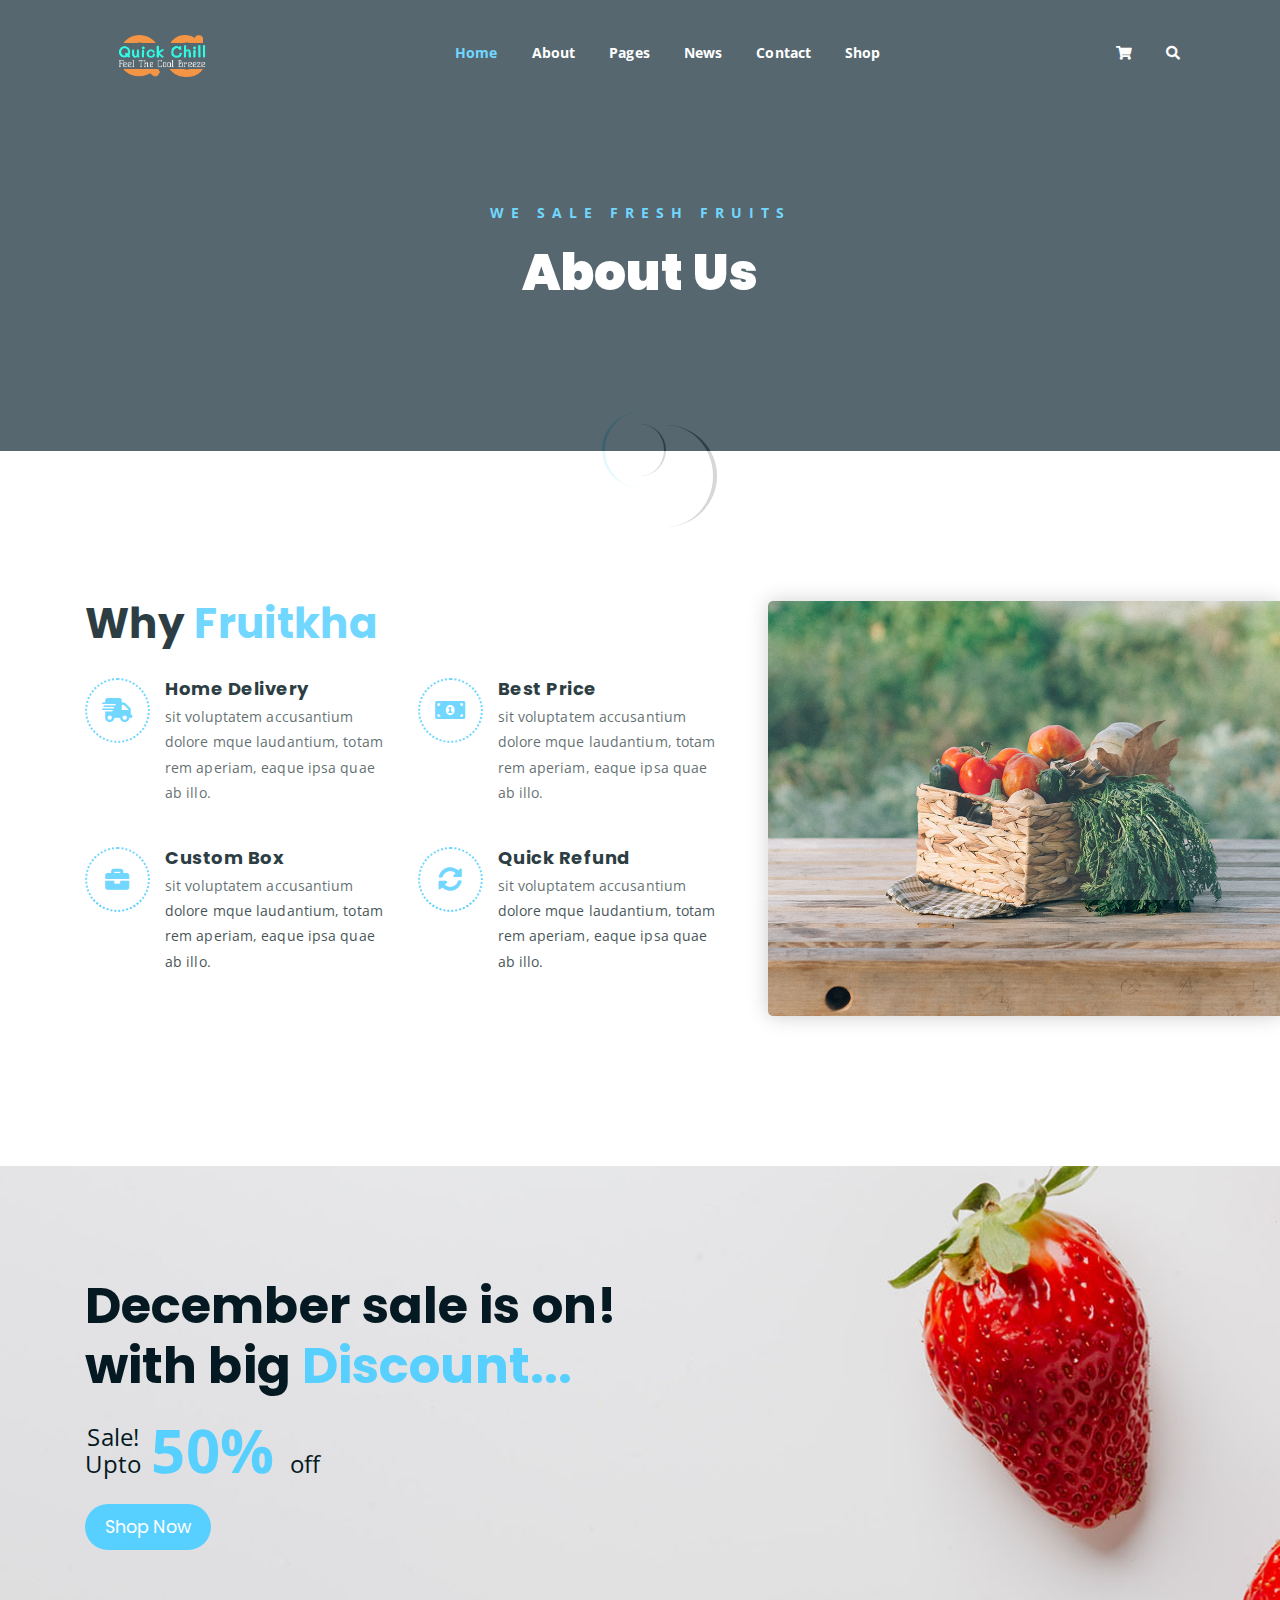
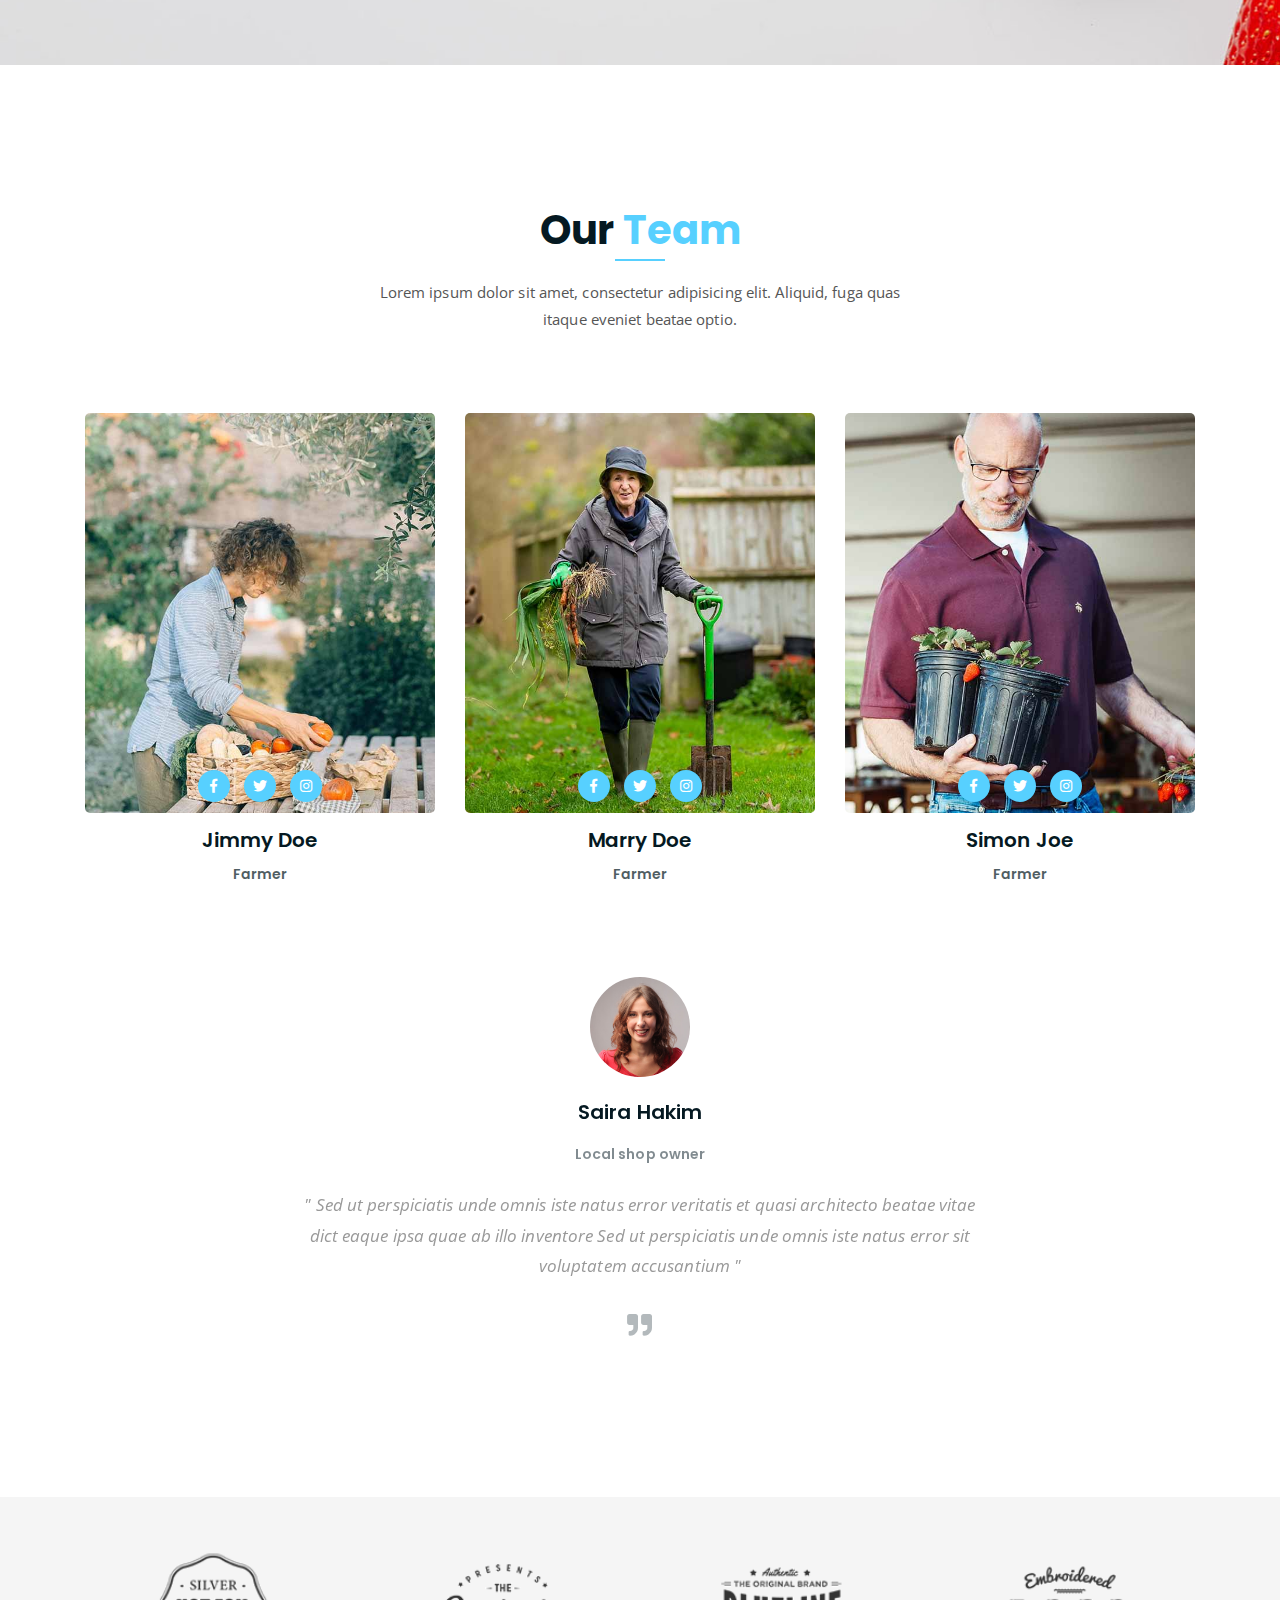
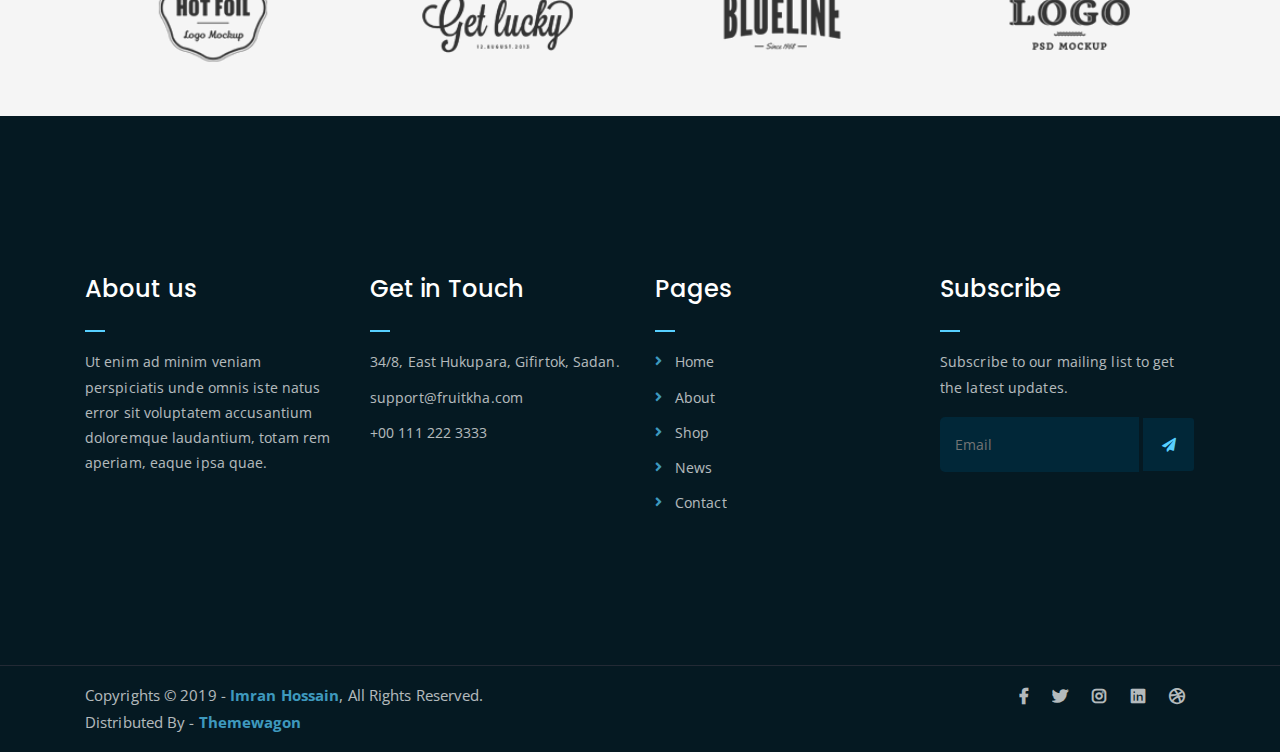
==== about.html @ 1dc97950 "first commit" ====
<!DOCTYPE html>
<html lang="en">
<head>
	<meta charset="UTF-8">
	<meta http-equiv="X-UA-Compatible" content="IE=edge">
	<meta name="viewport" content="width=device-width, initial-scale=1">
	<meta name="description" content="Responsive Bootstrap4 Shop Template, Created by Imran Hossain from https://imransdesign.com/">

	<!-- title -->
	<title>About</title>

	<!-- favicon -->
	<link rel="shortcut icon" type="image/png" href="assets/img/favicon.png">
	<!-- google font -->
	<link href="https://fonts.googleapis.com/css?family=Open+Sans:300,400,700" rel="stylesheet">
	<link href="https://fonts.googleapis.com/css?family=Poppins:400,700&display=swap" rel="stylesheet">
	<!-- fontawesome -->
	<link rel="stylesheet" href="assets/css/all.min.css">
	<!-- bootstrap -->
	<link rel="stylesheet" href="assets/bootstrap/css/bootstrap.min.css">
	<!-- owl carousel -->
	<link rel="stylesheet" href="assets/css/owl.carousel.css">
	<!-- magnific popup -->
	<link rel="stylesheet" href="assets/css/magnific-popup.css">
	<!-- animate css -->
	<link rel="stylesheet" href="assets/css/animate.css">
	<!-- mean menu css -->
	<link rel="stylesheet" href="assets/css/meanmenu.min.css">
	<!-- main style -->
	<link rel="stylesheet" href="assets/css/main.css">
	<!-- responsive -->
	<link rel="stylesheet" href="assets/css/responsive.css">

</head>
<body>
	
	<!--PreLoader-->
    <div class="loader">
        <div class="loader-inner">
            <div class="circle"></div>
        </div>
    </div>
    <!--PreLoader Ends-->
	
	<!-- header -->
	<div class="top-header-area" id="sticker">
		<div class="container">
			<div class="row">
				<div class="col-lg-12 col-sm-12 text-center">
					<div class="main-menu-wrap">
						<!-- logo -->
						<div class="site-logo">
							<a href="index.html">
								<img src="assets/img/logo.png" alt="">
							</a>
						</div>
						<!-- logo -->

						<!-- menu start -->
						<nav class="main-menu">
							<ul>
								<li class="current-list-item"><a href="#">Home</a>
									<ul class="sub-menu">
										<li><a href="index.html">Static Home</a></li>
										<li><a href="index_2.html">Slider Home</a></li>
									</ul>
								</li>
								<li><a href="about.html">About</a></li>
								<li><a href="#">Pages</a>
									<ul class="sub-menu">
										<li><a href="404.html">404 page</a></li>
										<li><a href="about.html">About</a></li>
										<li><a href="cart.html">Cart</a></li>
										<li><a href="checkout.html">Check Out</a></li>
										<li><a href="contact.html">Contact</a></li>
										<li><a href="news.html">News</a></li>
										<li><a href="shop.html">Shop</a></li>
									</ul>
								</li>
								<li><a href="news.html">News</a>
									<ul class="sub-menu">
										<li><a href="news.html">News</a></li>
										<li><a href="single-news.html">Single News</a></li>
									</ul>
								</li>
								<li><a href="contact.html">Contact</a></li>
								<li><a href="shop.html">Shop</a>
									<ul class="sub-menu">
										<li><a href="shop.html">Shop</a></li>
										<li><a href="checkout.html">Check Out</a></li>
										<li><a href="single-product.html">Single Product</a></li>
										<li><a href="cart.html">Cart</a></li>
									</ul>
								</li>
								<li>
									<div class="header-icons">
										<a class="shopping-cart" href="cart.html"><i class="fas fa-shopping-cart"></i></a>
										<a class="mobile-hide search-bar-icon" href="#"><i class="fas fa-search"></i></a>
									</div>
								</li>
							</ul>
						</nav>
						<a class="mobile-show search-bar-icon" href="#"><i class="fas fa-search"></i></a>
						<div class="mobile-menu"></div>
						<!-- menu end -->
					</div>
				</div>
			</div>
		</div>
	</div>
	<!-- end header -->

	<!-- search area -->
	<div class="search-area">
		<div class="container">
			<div class="row">
				<div class="col-lg-12">
					<span class="close-btn"><i class="fas fa-window-close"></i></span>
					<div class="search-bar">
						<div class="search-bar-tablecell">
							<h3>Search For:</h3>
							<input type="text" placeholder="Keywords">
							<button type="submit">Search <i class="fas fa-search"></i></button>
						</div>
					</div>
				</div>
			</div>
		</div>
	</div>
	<!-- end search arewa -->
	
	<!-- breadcrumb-section -->
	<div class="breadcrumb-section breadcrumb-bg">
		<div class="container">
			<div class="row">
				<div class="col-lg-8 offset-lg-2 text-center">
					<div class="breadcrumb-text">
						<p>We sale fresh fruits</p>
						<h1>About Us</h1>
					</div>
				</div>
			</div>
		</div>
	</div>
	<!-- end breadcrumb section -->

	<!-- featured section -->
	<div class="feature-bg">
		<div class="container">
			<div class="row">
				<div class="col-lg-7">
					<div class="featured-text">
						<h2 class="pb-3">Why <span class="orange-text">Fruitkha</span></h2>
						<div class="row">
							<div class="col-lg-6 col-md-6 mb-4 mb-md-5">
								<div class="list-box d-flex">
									<div class="list-icon">
										<i class="fas fa-shipping-fast"></i>
									</div>
									<div class="content">
										<h3>Home Delivery</h3>
										<p>sit voluptatem accusantium dolore mque laudantium, totam rem aperiam, eaque ipsa quae ab illo.</p>
									</div>
								</div>
							</div>
							<div class="col-lg-6 col-md-6 mb-5 mb-md-5">
								<div class="list-box d-flex">
									<div class="list-icon">
										<i class="fas fa-money-bill-alt"></i>
									</div>
									<div class="content">
										<h3>Best Price</h3>
										<p>sit voluptatem accusantium dolore mque laudantium, totam rem aperiam, eaque ipsa quae ab illo.</p>
									</div>
								</div>
							</div>
							<div class="col-lg-6 col-md-6 mb-5 mb-md-5">
								<div class="list-box d-flex">
									<div class="list-icon">
										<i class="fas fa-briefcase"></i>
									</div>
									<div class="content">
										<h3>Custom Box</h3>
										<p>sit voluptatem accusantium dolore mque laudantium, totam rem aperiam, eaque ipsa quae ab illo.</p>
									</div>
								</div>
							</div>
							<div class="col-lg-6 col-md-6">
								<div class="list-box d-flex">
									<div class="list-icon">
										<i class="fas fa-sync-alt"></i>
									</div>
									<div class="content">
										<h3>Quick Refund</h3>
										<p>sit voluptatem accusantium dolore mque laudantium, totam rem aperiam, eaque ipsa quae ab illo.</p>
									</div>
								</div>
							</div>
						</div>
					</div>
				</div>
			</div>
		</div>
	</div>
	<!-- end featured section -->

	<!-- shop banner -->
	<section class="shop-banner">
    	<div class="container">
        	<h3>December sale is on! <br> with big <span class="orange-text">Discount...</span></h3>
            <div class="sale-percent"><span>Sale! <br> Upto</span>50% <span>off</span></div>
            <a href="shop.html" class="cart-btn btn-lg">Shop Now</a>
        </div>
    </section>
	<!-- end shop banner -->

	<!-- team section -->
	<div class="mt-150">
		<div class="container">
			<div class="row">
				<div class="col-lg-8 offset-lg-2 text-center">
					<div class="section-title">
						<h3>Our <span class="orange-text">Team</span></h3>
						<p>Lorem ipsum dolor sit amet, consectetur adipisicing elit. Aliquid, fuga quas itaque eveniet beatae optio.</p>
					</div>
				</div>
			</div>
			<div class="row">
				<div class="col-lg-4 col-md-6">
					<div class="single-team-item">
						<div class="team-bg team-bg-1"></div>
						<h4>Jimmy Doe <span>Farmer</span></h4>
						<ul class="social-link-team">
							<li><a href="#" target="_blank"><i class="fab fa-facebook-f"></i></a></li>
							<li><a href="#" target="_blank"><i class="fab fa-twitter"></i></a></li>
							<li><a href="#" target="_blank"><i class="fab fa-instagram"></i></a></li>
						</ul>
					</div>
				</div>
				<div class="col-lg-4 col-md-6">
					<div class="single-team-item">
						<div class="team-bg team-bg-2"></div>
						<h4>Marry Doe <span>Farmer</span></h4>
						<ul class="social-link-team">
							<li><a href="#" target="_blank"><i class="fab fa-facebook-f"></i></a></li>
							<li><a href="#" target="_blank"><i class="fab fa-twitter"></i></a></li>
							<li><a href="#" target="_blank"><i class="fab fa-instagram"></i></a></li>
						</ul>
					</div>
				</div>
				<div class="col-lg-4 col-md-6 offset-md-3 offset-lg-0">
					<div class="single-team-item">
						<div class="team-bg team-bg-3"></div>
						<h4>Simon Joe <span>Farmer</span></h4>
						<ul class="social-link-team">
							<li><a href="#" target="_blank"><i class="fab fa-facebook-f"></i></a></li>
							<li><a href="#" target="_blank"><i class="fab fa-twitter"></i></a></li>
							<li><a href="#" target="_blank"><i class="fab fa-instagram"></i></a></li>
						</ul>
					</div>
				</div>
			</div>
		</div>
	</div>
	<!-- end team section -->

	<!-- testimonail-section -->
	<div class="testimonail-section mt-80 mb-150">
		<div class="container">
			<div class="row">
				<div class="col-lg-10 offset-lg-1 text-center">
					<div class="testimonial-sliders">
						<div class="single-testimonial-slider">
							<div class="client-avater">
								<img src="assets/img/avaters/avatar1.png" alt="">
							</div>
							<div class="client-meta">
								<h3>Saira Hakim <span>Local shop owner</span></h3>
								<p class="testimonial-body">
									" Sed ut perspiciatis unde omnis iste natus error veritatis et  quasi architecto beatae vitae dict eaque ipsa quae ab illo inventore Sed ut perspiciatis unde omnis iste natus error sit voluptatem accusantium "
								</p>
								<div class="last-icon">
									<i class="fas fa-quote-right"></i>
								</div>
							</div>
						</div>
						<div class="single-testimonial-slider">
							<div class="client-avater">
								<img src="assets/img/avaters/avatar2.png" alt="">
							</div>
							<div class="client-meta">
								<h3>David Niph <span>Local shop owner</span></h3>
								<p class="testimonial-body">
									" Sed ut perspiciatis unde omnis iste natus error veritatis et  quasi architecto beatae vitae dict eaque ipsa quae ab illo inventore Sed ut perspiciatis unde omnis iste natus error sit voluptatem accusantium "
								</p>
								<div class="last-icon">
									<i class="fas fa-quote-right"></i>
								</div>
							</div>
						</div>
						<div class="single-testimonial-slider">
							<div class="client-avater">
								<img src="assets/img/avaters/avatar3.png" alt="">
							</div>
							<div class="client-meta">
								<h3>Jacob Sikim <span>Local shop owner</span></h3>
								<p class="testimonial-body">
									" Sed ut perspiciatis unde omnis iste natus error veritatis et  quasi architecto beatae vitae dict eaque ipsa quae ab illo inventore Sed ut perspiciatis unde omnis iste natus error sit voluptatem accusantium "
								</p>
								<div class="last-icon">
									<i class="fas fa-quote-right"></i>
								</div>
							</div>
						</div>
					</div>
				</div>
			</div>
		</div>
	</div>
	<!-- end testimonail-section -->

	<!-- logo carousel -->
	<div class="logo-carousel-section">
		<div class="container">
			<div class="row">
				<div class="col-lg-12">
					<div class="logo-carousel-inner">
						<div class="single-logo-item">
							<img src="assets/img/company-logos/1.png" alt="">
						</div>
						<div class="single-logo-item">
							<img src="assets/img/company-logos/2.png" alt="">
						</div>
						<div class="single-logo-item">
							<img src="assets/img/company-logos/3.png" alt="">
						</div>
						<div class="single-logo-item">
							<img src="assets/img/company-logos/4.png" alt="">
						</div>
						<div class="single-logo-item">
							<img src="assets/img/company-logos/5.png" alt="">
						</div>
					</div>
				</div>
			</div>
		</div>
	</div>
	<!-- end logo carousel -->

	<!-- footer -->
	<div class="footer-area">
		<div class="container">
			<div class="row">
				<div class="col-lg-3 col-md-6">
					<div class="footer-box about-widget">
						<h2 class="widget-title">About us</h2>
						<p>Ut enim ad minim veniam perspiciatis unde omnis iste natus error sit voluptatem accusantium doloremque laudantium, totam rem aperiam, eaque ipsa quae.</p>
					</div>
				</div>
				<div class="col-lg-3 col-md-6">
					<div class="footer-box get-in-touch">
						<h2 class="widget-title">Get in Touch</h2>
						<ul>
							<li>34/8, East Hukupara, Gifirtok, Sadan.</li>
							<li>support@fruitkha.com</li>
							<li>+00 111 222 3333</li>
						</ul>
					</div>
				</div>
				<div class="col-lg-3 col-md-6">
					<div class="footer-box pages">
						<h2 class="widget-title">Pages</h2>
						<ul>
							<li><a href="index.html">Home</a></li>
							<li><a href="about.html">About</a></li>
							<li><a href="services.html">Shop</a></li>
							<li><a href="news.html">News</a></li>
							<li><a href="contact.html">Contact</a></li>
						</ul>
					</div>
				</div>
				<div class="col-lg-3 col-md-6">
					<div class="footer-box subscribe">
						<h2 class="widget-title">Subscribe</h2>
						<p>Subscribe to our mailing list to get the latest updates.</p>
						<form action="index.html">
							<input type="email" placeholder="Email">
							<button type="submit"><i class="fas fa-paper-plane"></i></button>
						</form>
					</div>
				</div>
			</div>
		</div>
	</div>
	<!-- end footer -->
	
	<!-- copyright -->
	<div class="copyright">
		<div class="container">
			<div class="row">
				<div class="col-lg-6 col-md-12">
					<p>Copyrights &copy; 2019 - <a href="https://imransdesign.com/">Imran Hossain</a>,  All Rights Reserved.<br>
						Distributed By - <a href="https://themewagon.com/">Themewagon</a>
					</p>
				</div>
				<div class="col-lg-6 text-right col-md-12">
					<div class="social-icons">
						<ul>
							<li><a href="#" target="_blank"><i class="fab fa-facebook-f"></i></a></li>
							<li><a href="#" target="_blank"><i class="fab fa-twitter"></i></a></li>
							<li><a href="#" target="_blank"><i class="fab fa-instagram"></i></a></li>
							<li><a href="#" target="_blank"><i class="fab fa-linkedin"></i></a></li>
							<li><a href="#" target="_blank"><i class="fab fa-dribbble"></i></a></li>
						</ul>
					</div>
				</div>
			</div>
		</div>
	</div>
	<!-- end copyright -->
	
	<!-- jquery -->
	<script src="assets/js/jquery-1.11.3.min.js"></script>
	<!-- bootstrap -->
	<script src="assets/bootstrap/js/bootstrap.min.js"></script>
	<!-- count down -->
	<script src="assets/js/jquery.countdown.js"></script>
	<!-- isotope -->
	<script src="assets/js/jquery.isotope-3.0.6.min.js"></script>
	<!-- waypoints -->
	<script src="assets/js/waypoints.js"></script>
	<!-- owl carousel -->
	<script src="assets/js/owl.carousel.min.js"></script>
	<!-- magnific popup -->
	<script src="assets/js/jquery.magnific-popup.min.js"></script>
	<!-- mean menu -->
	<script src="assets/js/jquery.meanmenu.min.js"></script>
	<!-- sticker js -->
	<script src="assets/js/sticker.js"></script>
	<!-- main js -->
	<script src="assets/js/main.js"></script>

</body>
</html>
---- assets/css/all.min.css ----
.fa,.fab,.fal,.far,.fas{-moz-osx-font-smoothing:grayscale;-webkit-font-smoothing:antialiased;display:inline-block;font-style:normal;font-variant:normal;text-rendering:auto;line-height:1}.fa-lg{font-size:1.33333em;line-height:.75em;vertical-align:-.0667em}.fa-xs{font-size:.75em}.fa-sm{font-size:.875em}.fa-1x{font-size:1em}.fa-2x{font-size:2em}.fa-3x{font-size:3em}.fa-4x{font-size:4em}.fa-5x{font-size:5em}.fa-6x{font-size:6em}.fa-7x{font-size:7em}.fa-8x{font-size:8em}.fa-9x{font-size:9em}.fa-10x{font-size:10em}.fa-fw{text-align:center;width:1.25em}.fa-ul{list-style-type:none;margin-left:2.5em;padding-left:0}.fa-ul>li{position:relative}.fa-li{left:-2em;position:absolute;text-align:center;width:2em;line-height:inherit}.fa-border{border:.08em solid #eee;border-radius:.1em;padding:.2em .25em .15em}.fa-pull-left{float:left}.fa-pull-right{float:right}.fa.fa-pull-left,.fab.fa-pull-left,.fal.fa-pull-left,.far.fa-pull-left,.fas.fa-pull-left{margin-right:.3em}.fa.fa-pull-right,.fab.fa-pull-right,.fal.fa-pull-right,.far.fa-pull-right,.fas.fa-pull-right{margin-left:.3em}.fa-spin{animation:fa-spin 2s infinite linear}.fa-pulse{animation:fa-spin 1s infinite steps(8)}@keyframes fa-spin{0%{transform:rotate(0deg)}to{transform:rotate(1turn)}}.fa-rotate-90{-ms-filter:"progid:DXImageTransform.Microsoft.BasicImage(rotation=1)";transform:rotate(90deg)}.fa-rotate-180{-ms-filter:"progid:DXImageTransform.Microsoft.BasicImage(rotation=2)";transform:rotate(180deg)}.fa-rotate-270{-ms-filter:"progid:DXImageTransform.Microsoft.BasicImage(rotation=3)";transform:rotate(270deg)}.fa-flip-horizontal{-ms-filter:"progid:DXImageTransform.Microsoft.BasicImage(rotation=0, mirror=1)";transform:scaleX(-1)}.fa-flip-vertical{transform:scaleY(-1)}.fa-flip-horizontal.fa-flip-vertical,.fa-flip-vertical{-ms-filter:"progid:DXImageTransform.Microsoft.BasicImage(rotation=2, mirror=1)"}.fa-flip-horizontal.fa-flip-vertical{transform:scale(-1)}:root .fa-flip-horizontal,:root .fa-flip-vertical,:root .fa-rotate-90,:root .fa-rotate-180,:root .fa-rotate-270{filter:none}.fa-stack{display:inline-block;height:2em;line-height:2em;position:relative;vertical-align:middle;width:2.5em}.fa-stack-1x,.fa-stack-2x{left:0;position:absolute;text-align:center;width:100%}.fa-stack-1x{line-height:inherit}.fa-stack-2x{font-size:2em}.fa-inverse{color:#fff}.fa-500px:before{content:"\f26e"}.fa-accessible-icon:before{content:"\f368"}.fa-accusoft:before{content:"\f369"}.fa-acquisitions-incorporated:before{content:"\f6af"}.fa-ad:before{content:"\f641"}.fa-address-book:before{content:"\f2b9"}.fa-address-card:before{content:"\f2bb"}.fa-adjust:before{content:"\f042"}.fa-adn:before{content:"\f170"}.fa-adobe:before{content:"\f778"}.fa-adversal:before{content:"\f36a"}.fa-affiliatetheme:before{content:"\f36b"}.fa-air-freshener:before{content:"\f5d0"}.fa-algolia:before{content:"\f36c"}.fa-align-center:before{content:"\f037"}.fa-align-justify:before{content:"\f039"}.fa-align-left:before{content:"\f036"}.fa-align-right:before{content:"\f038"}.fa-alipay:before{content:"\f642"}.fa-allergies:before{content:"\f461"}.fa-amazon:before{content:"\f270"}.fa-amazon-pay:before{content:"\f42c"}.fa-ambulance:before{content:"\f0f9"}.fa-american-sign-language-interpreting:before{content:"\f2a3"}.fa-amilia:before{content:"\f36d"}.fa-anchor:before{content:"\f13d"}.fa-android:before{content:"\f17b"}.fa-angellist:before{content:"\f209"}.fa-angle-double-down:before{content:"\f103"}.fa-angle-double-left:before{content:"\f100"}.fa-angle-double-right:before{content:"\f101"}.fa-angle-double-up:before{content:"\f102"}.fa-angle-down:before{content:"\f107"}.fa-angle-left:before{content:"\f104"}.fa-angle-right:before{content:"\f105"}.fa-angle-up:before{content:"\f106"}.fa-angry:before{content:"\f556"}.fa-angrycreative:before{content:"\f36e"}.fa-angular:before{content:"\f420"}.fa-ankh:before{content:"\f644"}.fa-app-store:before{content:"\f36f"}.fa-app-store-ios:before{content:"\f370"}.fa-apper:before{content:"\f371"}.fa-apple:before{content:"\f179"}.fa-apple-alt:before{content:"\f5d1"}.fa-apple-pay:before{content:"\f415"}.fa-archive:before{content:"\f187"}.fa-archway:before{content:"\f557"}.fa-arrow-alt-circle-down:before{content:"\f358"}.fa-arrow-alt-circle-left:before{content:"\f359"}.fa-arrow-alt-circle-right:before{content:"\f35a"}.fa-arrow-alt-circle-up:before{content:"\f35b"}.fa-arrow-circle-down:before{content:"\f0ab"}.fa-arrow-circle-left:before{content:"\f0a8"}.fa-arrow-circle-right:before{content:"\f0a9"}.fa-arrow-circle-up:before{content:"\f0aa"}.fa-arrow-down:before{content:"\f063"}.fa-arrow-left:before{content:"\f060"}.fa-arrow-right:before{content:"\f061"}.fa-arrow-up:before{content:"\f062"}.fa-arrows-alt:before{content:"\f0b2"}.fa-arrows-alt-h:before{content:"\f337"}.fa-arrows-alt-v:before{content:"\f338"}.fa-artstation:before{content:"\f77a"}.fa-assistive-listening-systems:before{content:"\f2a2"}.fa-asterisk:before{content:"\f069"}.fa-asymmetrik:before{content:"\f372"}.fa-at:before{content:"\f1fa"}.fa-atlas:before{content:"\f558"}.fa-atlassian:before{content:"\f77b"}.fa-atom:before{content:"\f5d2"}.fa-audible:before{content:"\f373"}.fa-audio-description:before{content:"\f29e"}.fa-autoprefixer:before{content:"\f41c"}.fa-avianex:before{content:"\f374"}.fa-aviato:before{content:"\f421"}.fa-award:before{content:"\f559"}.fa-aws:before{content:"\f375"}.fa-baby:before{content:"\f77c"}.fa-baby-carriage:before{content:"\f77d"}.fa-backspace:before{content:"\f55a"}.fa-backward:before{content:"\f04a"}.fa-balance-scale:before{content:"\f24e"}.fa-ban:before{content:"\f05e"}.fa-band-aid:before{content:"\f462"}.fa-bandcamp:before{content:"\f2d5"}.fa-barcode:before{content:"\f02a"}.fa-bars:before{content:"\f0c9"}.fa-baseball-ball:before{content:"\f433"}.fa-basketball-ball:before{content:"\f434"}.fa-bath:before{content:"\f2cd"}.fa-battery-empty:before{content:"\f244"}.fa-battery-full:before{content:"\f240"}.fa-battery-half:before{content:"\f242"}.fa-battery-quarter:before{content:"\f243"}.fa-battery-three-quarters:before{content:"\f241"}.fa-bed:before{content:"\f236"}.fa-beer:before{content:"\f0fc"}.fa-behance:before{content:"\f1b4"}.fa-behance-square:before{content:"\f1b5"}.fa-bell:before{content:"\f0f3"}.fa-bell-slash:before{content:"\f1f6"}.fa-bezier-curve:before{content:"\f55b"}.fa-bible:before{content:"\f647"}.fa-bicycle:before{content:"\f206"}.fa-bimobject:before{content:"\f378"}.fa-binoculars:before{content:"\f1e5"}.fa-biohazard:before{content:"\f780"}.fa-birthday-cake:before{content:"\f1fd"}.fa-bitbucket:before{content:"\f171"}.fa-bitcoin:before{content:"\f379"}.fa-bity:before{content:"\f37a"}.fa-black-tie:before{content:"\f27e"}.fa-blackberry:before{content:"\f37b"}.fa-blender:before{content:"\f517"}.fa-blender-phone:before{content:"\f6b6"}.fa-blind:before{content:"\f29d"}.fa-blog:before{content:"\f781"}.fa-blogger:before{content:"\f37c"}.fa-blogger-b:before{content:"\f37d"}.fa-bluetooth:before{content:"\f293"}.fa-bluetooth-b:before{content:"\f294"}.fa-bold:before{content:"\f032"}.fa-bolt:before{content:"\f0e7"}.fa-bomb:before{content:"\f1e2"}.fa-bone:before{content:"\f5d7"}.fa-bong:before{content:"\f55c"}.fa-book:before{content:"\f02d"}.fa-book-dead:before{content:"\f6b7"}.fa-book-open:before{content:"\f518"}.fa-book-reader:before{content:"\f5da"}.fa-bookmark:before{content:"\f02e"}.fa-bowling-ball:before{content:"\f436"}.fa-box:before{content:"\f466"}.fa-box-open:before{content:"\f49e"}.fa-boxes:before{content:"\f468"}.fa-braille:before{content:"\f2a1"}.fa-brain:before{content:"\f5dc"}.fa-briefcase:before{content:"\f0b1"}.fa-briefcase-medical:before{content:"\f469"}.fa-broadcast-tower:before{content:"\f519"}.fa-broom:before{content:"\f51a"}.fa-brush:before{content:"\f55d"}.fa-btc:before{content:"\f15a"}.fa-bug:before{content:"\f188"}.fa-building:before{content:"\f1ad"}.fa-bullhorn:before{content:"\f0a1"}.fa-bullseye:before{content:"\f140"}.fa-burn:before{content:"\f46a"}.fa-buromobelexperte:before{content:"\f37f"}.fa-bus:before{content:"\f207"}.fa-bus-alt:before{content:"\f55e"}.fa-business-time:before{content:"\f64a"}.fa-buysellads:before{content:"\f20d"}.fa-calculator:before{content:"\f1ec"}.fa-calendar:before{content:"\f133"}.fa-calendar-alt:before{content:"\f073"}.fa-calendar-check:before{content:"\f274"}.fa-calendar-day:before{content:"\f783"}.fa-calendar-minus:before{content:"\f272"}.fa-calendar-plus:before{content:"\f271"}.fa-calendar-times:before{content:"\f273"}.fa-calendar-week:before{content:"\f784"}.fa-camera:before{content:"\f030"}.fa-camera-retro:before{content:"\f083"}.fa-campground:before{content:"\f6bb"}.fa-canadian-maple-leaf:before{content:"\f785"}.fa-candy-cane:before{content:"\f786"}.fa-cannabis:before{content:"\f55f"}.fa-capsules:before{content:"\f46b"}.fa-car:before{content:"\f1b9"}.fa-car-alt:before{content:"\f5de"}.fa-car-battery:before{content:"\f5df"}.fa-car-crash:before{content:"\f5e1"}.fa-car-side:before{content:"\f5e4"}.fa-caret-down:before{content:"\f0d7"}.fa-caret-left:before{content:"\f0d9"}.fa-caret-right:before{content:"\f0da"}.fa-caret-square-down:before{content:"\f150"}.fa-caret-square-left:before{content:"\f191"}.fa-caret-square-right:before{content:"\f152"}.fa-caret-square-up:before{content:"\f151"}.fa-caret-up:before{content:"\f0d8"}.fa-carrot:before{content:"\f787"}.fa-cart-arrow-down:before{content:"\f218"}.fa-cart-plus:before{content:"\f217"}.fa-cash-register:before{content:"\f788"}.fa-cat:before{content:"\f6be"}.fa-cc-amazon-pay:before{content:"\f42d"}.fa-cc-amex:before{content:"\f1f3"}.fa-cc-apple-pay:before{content:"\f416"}.fa-cc-diners-club:before{content:"\f24c"}.fa-cc-discover:before{content:"\f1f2"}.fa-cc-jcb:before{content:"\f24b"}.fa-cc-mastercard:before{content:"\f1f1"}.fa-cc-paypal:before{content:"\f1f4"}.fa-cc-stripe:before{content:"\f1f5"}.fa-cc-visa:before{content:"\f1f0"}.fa-centercode:before{content:"\f380"}.fa-centos:before{content:"\f789"}.fa-certificate:before{content:"\f0a3"}.fa-chair:before{content:"\f6c0"}.fa-chalkboard:before{content:"\f51b"}.fa-chalkboard-teacher:before{content:"\f51c"}.fa-charging-station:before{content:"\f5e7"}.fa-chart-area:before{content:"\f1fe"}.fa-chart-bar:before{content:"\f080"}.fa-chart-line:before{content:"\f201"}.fa-chart-pie:before{content:"\f200"}.fa-check:before{content:"\f00c"}.fa-check-circle:before{content:"\f058"}.fa-check-double:before{content:"\f560"}.fa-check-square:before{content:"\f14a"}.fa-chess:before{content:"\f439"}.fa-chess-bishop:before{content:"\f43a"}.fa-chess-board:before{content:"\f43c"}.fa-chess-king:before{content:"\f43f"}.fa-chess-knight:before{content:"\f441"}.fa-chess-pawn:before{content:"\f443"}.fa-chess-queen:before{content:"\f445"}.fa-chess-rook:before{content:"\f447"}.fa-chevron-circle-down:before{content:"\f13a"}.fa-chevron-circle-left:before{content:"\f137"}.fa-chevron-circle-right:before{content:"\f138"}.fa-chevron-circle-up:before{content:"\f139"}.fa-chevron-down:before{content:"\f078"}.fa-chevron-left:before{content:"\f053"}.fa-chevron-right:before{content:"\f054"}.fa-chevron-up:before{content:"\f077"}.fa-child:before{content:"\f1ae"}.fa-chrome:before{content:"\f268"}.fa-church:before{content:"\f51d"}.fa-circle:before{content:"\f111"}.fa-circle-notch:before{content:"\f1ce"}.fa-city:before{content:"\f64f"}.fa-clipboard:before{content:"\f328"}.fa-clipboard-check:before{content:"\f46c"}.fa-clipboard-list:before{content:"\f46d"}.fa-clock:before{content:"\f017"}.fa-clone:before{content:"\f24d"}.fa-closed-captioning:before{content:"\f20a"}.fa-cloud:before{content:"\f0c2"}.fa-cloud-download-alt:before{content:"\f381"}.fa-cloud-meatball:before{content:"\f73b"}.fa-cloud-moon:before{content:"\f6c3"}.fa-cloud-moon-rain:before{content:"\f73c"}.fa-cloud-rain:before{content:"\f73d"}.fa-cloud-showers-heavy:before{content:"\f740"}.fa-cloud-sun:before{content:"\f6c4"}.fa-cloud-sun-rain:before{content:"\f743"}.fa-cloud-upload-alt:before{content:"\f382"}.fa-cloudscale:before{content:"\f383"}.fa-cloudsmith:before{content:"\f384"}.fa-cloudversify:before{content:"\f385"}.fa-cocktail:before{content:"\f561"}.fa-code:before{content:"\f121"}.fa-code-branch:before{content:"\f126"}.fa-codepen:before{content:"\f1cb"}.fa-codiepie:before{content:"\f284"}.fa-coffee:before{content:"\f0f4"}.fa-cog:before{content:"\f013"}.fa-cogs:before{content:"\f085"}.fa-coins:before{content:"\f51e"}.fa-columns:before{content:"\f0db"}.fa-comment:before{content:"\f075"}.fa-comment-alt:before{content:"\f27a"}.fa-comment-dollar:before{content:"\f651"}.fa-comment-dots:before{content:"\f4ad"}.fa-comment-slash:before{content:"\f4b3"}.fa-comments:before{content:"\f086"}.fa-comments-dollar:before{content:"\f653"}.fa-compact-disc:before{content:"\f51f"}.fa-compass:before{content:"\f14e"}.fa-compress:before{content:"\f066"}.fa-compress-arrows-alt:before{content:"\f78c"}.fa-concierge-bell:before{content:"\f562"}.fa-confluence:before{content:"\f78d"}.fa-connectdevelop:before{content:"\f20e"}.fa-contao:before{content:"\f26d"}.fa-cookie:before{content:"\f563"}.fa-cookie-bite:before{content:"\f564"}.fa-copy:before{content:"\f0c5"}.fa-copyright:before{content:"\f1f9"}.fa-couch:before{content:"\f4b8"}.fa-cpanel:before{content:"\f388"}.fa-creative-commons:before{content:"\f25e"}.fa-creative-commons-by:before{content:"\f4e7"}.fa-creative-commons-nc:before{content:"\f4e8"}.fa-creative-commons-nc-eu:before{content:"\f4e9"}.fa-creative-commons-nc-jp:before{content:"\f4ea"}.fa-creative-commons-nd:before{content:"\f4eb"}.fa-creative-commons-pd:before{content:"\f4ec"}.fa-creative-commons-pd-alt:before{content:"\f4ed"}.fa-creative-commons-remix:before{content:"\f4ee"}.fa-creative-commons-sa:before{content:"\f4ef"}.fa-creative-commons-sampling:before{content:"\f4f0"}.fa-creative-commons-sampling-plus:before{content:"\f4f1"}.fa-creative-commons-share:before{content:"\f4f2"}.fa-creative-commons-zero:before{content:"\f4f3"}.fa-credit-card:before{content:"\f09d"}.fa-critical-role:before{content:"\f6c9"}.fa-crop:before{content:"\f125"}.fa-crop-alt:before{content:"\f565"}.fa-cross:before{content:"\f654"}.fa-crosshairs:before{content:"\f05b"}.fa-crow:before{content:"\f520"}.fa-crown:before{content:"\f521"}.fa-css3:before{content:"\f13c"}.fa-css3-alt:before{content:"\f38b"}.fa-cube:before{content:"\f1b2"}.fa-cubes:before{content:"\f1b3"}.fa-cut:before{content:"\f0c4"}.fa-cuttlefish:before{content:"\f38c"}.fa-d-and-d:before{content:"\f38d"}.fa-d-and-d-beyond:before{content:"\f6ca"}.fa-dashcube:before{content:"\f210"}.fa-database:before{content:"\f1c0"}.fa-deaf:before{content:"\f2a4"}.fa-delicious:before{content:"\f1a5"}.fa-democrat:before{content:"\f747"}.fa-deploydog:before{content:"\f38e"}.fa-deskpro:before{content:"\f38f"}.fa-desktop:before{content:"\f108"}.fa-dev:before{content:"\f6cc"}.fa-deviantart:before{content:"\f1bd"}.fa-dharmachakra:before{content:"\f655"}.fa-dhl:before{content:"\f790"}.fa-diagnoses:before{content:"\f470"}.fa-diaspora:before{content:"\f791"}.fa-dice:before{content:"\f522"}.fa-dice-d20:before{content:"\f6cf"}.fa-dice-d6:before{content:"\f6d1"}.fa-dice-five:before{content:"\f523"}.fa-dice-four:before{content:"\f524"}.fa-dice-one:before{content:"\f525"}.fa-dice-six:before{content:"\f526"}.fa-dice-three:before{content:"\f527"}.fa-dice-two:before{content:"\f528"}.fa-digg:before{content:"\f1a6"}.fa-digital-ocean:before{content:"\f391"}.fa-digital-tachograph:before{content:"\f566"}.fa-directions:before{content:"\f5eb"}.fa-discord:before{content:"\f392"}.fa-discourse:before{content:"\f393"}.fa-divide:before{content:"\f529"}.fa-dizzy:before{content:"\f567"}.fa-dna:before{content:"\f471"}.fa-dochub:before{content:"\f394"}.fa-docker:before{content:"\f395"}.fa-dog:before{content:"\f6d3"}.fa-dollar-sign:before{content:"\f155"}.fa-dolly:before{content:"\f472"}.fa-dolly-flatbed:before{content:"\f474"}.fa-donate:before{content:"\f4b9"}.fa-door-closed:before{content:"\f52a"}.fa-door-open:before{content:"\f52b"}.fa-dot-circle:before{content:"\f192"}.fa-dove:before{content:"\f4ba"}.fa-download:before{content:"\f019"}.fa-draft2digital:before{content:"\f396"}.fa-drafting-compass:before{content:"\f568"}.fa-dragon:before{content:"\f6d5"}.fa-draw-polygon:before{content:"\f5ee"}.fa-dribbble:before{content:"\f17d"}.fa-dribbble-square:before{content:"\f397"}.fa-dropbox:before{content:"\f16b"}.fa-drum:before{content:"\f569"}.fa-drum-steelpan:before{content:"\f56a"}.fa-drumstick-bite:before{content:"\f6d7"}.fa-drupal:before{content:"\f1a9"}.fa-dumbbell:before{content:"\f44b"}.fa-dumpster:before{content:"\f793"}.fa-dumpster-fire:before{content:"\f794"}.fa-dungeon:before{content:"\f6d9"}.fa-dyalog:before{content:"\f399"}.fa-earlybirds:before{content:"\f39a"}.fa-ebay:before{content:"\f4f4"}.fa-edge:before{content:"\f282"}.fa-edit:before{content:"\f044"}.fa-eject:before{content:"\f052"}.fa-elementor:before{content:"\f430"}.fa-ellipsis-h:before{content:"\f141"}.fa-ellipsis-v:before{content:"\f142"}.fa-ello:before{content:"\f5f1"}.fa-ember:before{content:"\f423"}.fa-empire:before{content:"\f1d1"}.fa-envelope:before{content:"\f0e0"}.fa-envelope-open:before{content:"\f2b6"}.fa-envelope-open-text:before{content:"\f658"}.fa-envelope-square:before{content:"\f199"}.fa-envira:before{content:"\f299"}.fa-equals:before{content:"\f52c"}.fa-eraser:before{content:"\f12d"}.fa-erlang:before{content:"\f39d"}.fa-ethereum:before{content:"\f42e"}.fa-ethernet:before{content:"\f796"}.fa-etsy:before{content:"\f2d7"}.fa-euro-sign:before{content:"\f153"}.fa-exchange-alt:before{content:"\f362"}.fa-exclamation:before{content:"\f12a"}.fa-exclamation-circle:before{content:"\f06a"}.fa-exclamation-triangle:before{content:"\f071"}.fa-expand:before{content:"\f065"}.fa-expand-arrows-alt:before{content:"\f31e"}.fa-expeditedssl:before{content:"\f23e"}.fa-external-link-alt:before{content:"\f35d"}.fa-external-link-square-alt:before{content:"\f360"}.fa-eye:before{content:"\f06e"}.fa-eye-dropper:before{content:"\f1fb"}.fa-eye-slash:before{content:"\f070"}.fa-facebook:before{content:"\f09a"}.fa-facebook-f:before{content:"\f39e"}.fa-facebook-messenger:before{content:"\f39f"}.fa-facebook-square:before{content:"\f082"}.fa-fantasy-flight-games:before{content:"\f6dc"}.fa-fast-backward:before{content:"\f049"}.fa-fast-forward:before{content:"\f050"}.fa-fax:before{content:"\f1ac"}.fa-feather:before{content:"\f52d"}.fa-feather-alt:before{content:"\f56b"}.fa-fedex:before{content:"\f797"}.fa-fedora:before{content:"\f798"}.fa-female:before{content:"\f182"}.fa-fighter-jet:before{content:"\f0fb"}.fa-figma:before{content:"\f799"}.fa-file:before{content:"\f15b"}.fa-file-alt:before{content:"\f15c"}.fa-file-archive:before{content:"\f1c6"}.fa-file-audio:before{content:"\f1c7"}.fa-file-code:before{content:"\f1c9"}.fa-file-contract:before{content:"\f56c"}.fa-file-csv:before{content:"\f6dd"}.fa-file-download:before{content:"\f56d"}.fa-file-excel:before{content:"\f1c3"}.fa-file-export:before{content:"\f56e"}.fa-file-image:before{content:"\f1c5"}.fa-file-import:before{content:"\f56f"}.fa-file-invoice:before{content:"\f570"}.fa-file-invoice-dollar:before{content:"\f571"}.fa-file-medical:before{content:"\f477"}.fa-file-medical-alt:before{content:"\f478"}.fa-file-pdf:before{content:"\f1c1"}.fa-file-powerpoint:before{content:"\f1c4"}.fa-file-prescription:before{content:"\f572"}.fa-file-signature:before{content:"\f573"}.fa-file-upload:before{content:"\f574"}.fa-file-video:before{content:"\f1c8"}.fa-file-word:before{content:"\f1c2"}.fa-fill:before{content:"\f575"}.fa-fill-drip:before{content:"\f576"}.fa-film:before{content:"\f008"}.fa-filter:before{content:"\f0b0"}.fa-fingerprint:before{content:"\f577"}.fa-fire:before{content:"\f06d"}.fa-fire-alt:before{content:"\f7e4"}.fa-fire-extinguisher:before{content:"\f134"}.fa-firefox:before{content:"\f269"}.fa-first-aid:before{content:"\f479"}.fa-first-order:before{content:"\f2b0"}.fa-first-order-alt:before{content:"\f50a"}.fa-firstdraft:before{content:"\f3a1"}.fa-fish:before{content:"\f578"}.fa-fist-raised:before{content:"\f6de"}.fa-flag:before{content:"\f024"}.fa-flag-checkered:before{content:"\f11e"}.fa-flag-usa:before{content:"\f74d"}.fa-flask:before{content:"\f0c3"}.fa-flickr:before{content:"\f16e"}.fa-flipboard:before{content:"\f44d"}.fa-flushed:before{content:"\f579"}.fa-fly:before{content:"\f417"}.fa-folder:before{content:"\f07b"}.fa-folder-minus:before{content:"\f65d"}.fa-folder-open:before{content:"\f07c"}.fa-folder-plus:before{content:"\f65e"}.fa-font:before{content:"\f031"}.fa-font-awesome:before{content:"\f2b4"}.fa-font-awesome-alt:before{content:"\f35c"}.fa-font-awesome-flag:before{content:"\f425"}.fa-font-awesome-logo-full:before{content:"\f4e6"}.fa-fonticons:before{content:"\f280"}.fa-fonticons-fi:before{content:"\f3a2"}.fa-football-ball:before{content:"\f44e"}.fa-fort-awesome:before{content:"\f286"}.fa-fort-awesome-alt:before{content:"\f3a3"}.fa-forumbee:before{content:"\f211"}.fa-forward:before{content:"\f04e"}.fa-foursquare:before{content:"\f180"}.fa-free-code-camp:before{content:"\f2c5"}.fa-freebsd:before{content:"\f3a4"}.fa-frog:before{content:"\f52e"}.fa-frown:before{content:"\f119"}.fa-frown-open:before{content:"\f57a"}.fa-fulcrum:before{content:"\f50b"}.fa-funnel-dollar:before{content:"\f662"}.fa-futbol:before{content:"\f1e3"}.fa-galactic-republic:before{content:"\f50c"}.fa-galactic-senate:before{content:"\f50d"}.fa-gamepad:before{content:"\f11b"}.fa-gas-pump:before{content:"\f52f"}.fa-gavel:before{content:"\f0e3"}.fa-gem:before{content:"\f3a5"}.fa-genderless:before{content:"\f22d"}.fa-get-pocket:before{content:"\f265"}.fa-gg:before{content:"\f260"}.fa-gg-circle:before{content:"\f261"}.fa-ghost:before{content:"\f6e2"}.fa-gift:before{content:"\f06b"}.fa-gifts:before{content:"\f79c"}.fa-git:before{content:"\f1d3"}.fa-git-square:before{content:"\f1d2"}.fa-github:before{content:"\f09b"}.fa-github-alt:before{content:"\f113"}.fa-github-square:before{content:"\f092"}.fa-gitkraken:before{content:"\f3a6"}.fa-gitlab:before{content:"\f296"}.fa-gitter:before{content:"\f426"}.fa-glass-cheers:before{content:"\f79f"}.fa-glass-martini:before{content:"\f000"}.fa-glass-martini-alt:before{content:"\f57b"}.fa-glass-whiskey:before{content:"\f7a0"}.fa-glasses:before{content:"\f530"}.fa-glide:before{content:"\f2a5"}.fa-glide-g:before{content:"\f2a6"}.fa-globe:before{content:"\f0ac"}.fa-globe-africa:before{content:"\f57c"}.fa-globe-americas:before{content:"\f57d"}.fa-globe-asia:before{content:"\f57e"}.fa-globe-europe:before{content:"\f7a2"}.fa-gofore:before{content:"\f3a7"}.fa-golf-ball:before{content:"\f450"}.fa-goodreads:before{content:"\f3a8"}.fa-goodreads-g:before{content:"\f3a9"}.fa-google:before{content:"\f1a0"}.fa-google-drive:before{content:"\f3aa"}.fa-google-play:before{content:"\f3ab"}.fa-google-plus:before{content:"\f2b3"}.fa-google-plus-g:before{content:"\f0d5"}.fa-google-plus-square:before{content:"\f0d4"}.fa-google-wallet:before{content:"\f1ee"}.fa-gopuram:before{content:"\f664"}.fa-graduation-cap:before{content:"\f19d"}.fa-gratipay:before{content:"\f184"}.fa-grav:before{content:"\f2d6"}.fa-greater-than:before{content:"\f531"}.fa-greater-than-equal:before{content:"\f532"}.fa-grimace:before{content:"\f57f"}.fa-grin:before{content:"\f580"}.fa-grin-alt:before{content:"\f581"}.fa-grin-beam:before{content:"\f582"}.fa-grin-beam-sweat:before{content:"\f583"}.fa-grin-hearts:before{content:"\f584"}.fa-grin-squint:before{content:"\f585"}.fa-grin-squint-tears:before{content:"\f586"}.fa-grin-stars:before{content:"\f587"}.fa-grin-tears:before{content:"\f588"}.fa-grin-tongue:before{content:"\f589"}.fa-grin-tongue-squint:before{content:"\f58a"}.fa-grin-tongue-wink:before{content:"\f58b"}.fa-grin-wink:before{content:"\f58c"}.fa-grip-horizontal:before{content:"\f58d"}.fa-grip-lines:before{content:"\f7a4"}.fa-grip-lines-vertical:before{content:"\f7a5"}.fa-grip-vertical:before{content:"\f58e"}.fa-gripfire:before{content:"\f3ac"}.fa-grunt:before{content:"\f3ad"}.fa-guitar:before{content:"\f7a6"}.fa-gulp:before{content:"\f3ae"}.fa-h-square:before{content:"\f0fd"}.fa-hacker-news:before{content:"\f1d4"}.fa-hacker-news-square:before{content:"\f3af"}.fa-hackerrank:before{content:"\f5f7"}.fa-hammer:before{content:"\f6e3"}.fa-hamsa:before{content:"\f665"}.fa-hand-holding:before{content:"\f4bd"}.fa-hand-holding-heart:before{content:"\f4be"}.fa-hand-holding-usd:before{content:"\f4c0"}.fa-hand-lizard:before{content:"\f258"}.fa-hand-paper:before{content:"\f256"}.fa-hand-peace:before{content:"\f25b"}.fa-hand-point-down:before{content:"\f0a7"}.fa-hand-point-left:before{content:"\f0a5"}.fa-hand-point-right:before{content:"\f0a4"}.fa-hand-point-up:before{content:"\f0a6"}.fa-hand-pointer:before{content:"\f25a"}.fa-hand-rock:before{content:"\f255"}.fa-hand-scissors:before{content:"\f257"}.fa-hand-spock:before{content:"\f259"}.fa-hands:before{content:"\f4c2"}.fa-hands-helping:before{content:"\f4c4"}.fa-handshake:before{content:"\f2b5"}.fa-hanukiah:before{content:"\f6e6"}.fa-hashtag:before{content:"\f292"}.fa-hat-wizard:before{content:"\f6e8"}.fa-haykal:before{content:"\f666"}.fa-hdd:before{content:"\f0a0"}.fa-heading:before{content:"\f1dc"}.fa-headphones:before{content:"\f025"}.fa-headphones-alt:before{content:"\f58f"}.fa-headset:before{content:"\f590"}.fa-heart:before{content:"\f004"}.fa-heart-broken:before{content:"\f7a9"}.fa-heartbeat:before{content:"\f21e"}.fa-helicopter:before{content:"\f533"}.fa-highlighter:before{content:"\f591"}.fa-hiking:before{content:"\f6ec"}.fa-hippo:before{content:"\f6ed"}.fa-hips:before{content:"\f452"}.fa-hire-a-helper:before{content:"\f3b0"}.fa-history:before{content:"\f1da"}.fa-hockey-puck:before{content:"\f453"}.fa-holly-berry:before{content:"\f7aa"}.fa-home:before{content:"\f015"}.fa-hooli:before{content:"\f427"}.fa-hornbill:before{content:"\f592"}.fa-horse:before{content:"\f6f0"}.fa-horse-head:before{content:"\f7ab"}.fa-hospital:before{content:"\f0f8"}.fa-hospital-alt:before{content:"\f47d"}.fa-hospital-symbol:before{content:"\f47e"}.fa-hot-tub:before{content:"\f593"}.fa-hotel:before{content:"\f594"}.fa-hotjar:before{content:"\f3b1"}.fa-hourglass:before{content:"\f254"}.fa-hourglass-end:before{content:"\f253"}.fa-hourglass-half:before{content:"\f252"}.fa-hourglass-start:before{content:"\f251"}.fa-house-damage:before{content:"\f6f1"}.fa-houzz:before{content:"\f27c"}.fa-hryvnia:before{content:"\f6f2"}.fa-html5:before{content:"\f13b"}.fa-hubspot:before{content:"\f3b2"}.fa-i-cursor:before{content:"\f246"}.fa-icicles:before{content:"\f7ad"}.fa-id-badge:before{content:"\f2c1"}.fa-id-card:before{content:"\f2c2"}.fa-id-card-alt:before{content:"\f47f"}.fa-igloo:before{content:"\f7ae"}.fa-image:before{content:"\f03e"}.fa-images:before{content:"\f302"}.fa-imdb:before{content:"\f2d8"}.fa-inbox:before{content:"\f01c"}.fa-indent:before{content:"\f03c"}.fa-industry:before{content:"\f275"}.fa-infinity:before{content:"\f534"}.fa-info:before{content:"\f129"}.fa-info-circle:before{content:"\f05a"}.fa-instagram:before{content:"\f16d"}.fa-intercom:before{content:"\f7af"}.fa-internet-explorer:before{content:"\f26b"}.fa-invision:before{content:"\f7b0"}.fa-ioxhost:before{content:"\f208"}.fa-italic:before{content:"\f033"}.fa-itunes:before{content:"\f3b4"}.fa-itunes-note:before{content:"\f3b5"}.fa-java:before{content:"\f4e4"}.fa-jedi:before{content:"\f669"}.fa-jedi-order:before{content:"\f50e"}.fa-jenkins:before{content:"\f3b6"}.fa-jira:before{content:"\f7b1"}.fa-joget:before{content:"\f3b7"}.fa-joint:before{content:"\f595"}.fa-joomla:before{content:"\f1aa"}.fa-journal-whills:before{content:"\f66a"}.fa-js:before{content:"\f3b8"}.fa-js-square:before{content:"\f3b9"}.fa-jsfiddle:before{content:"\f1cc"}.fa-kaaba:before{content:"\f66b"}.fa-kaggle:before{content:"\f5fa"}.fa-key:before{content:"\f084"}.fa-keybase:before{content:"\f4f5"}.fa-keyboard:before{content:"\f11c"}.fa-keycdn:before{content:"\f3ba"}.fa-khanda:before{content:"\f66d"}.fa-kickstarter:before{content:"\f3bb"}.fa-kickstarter-k:before{content:"\f3bc"}.fa-kiss:before{content:"\f596"}.fa-kiss-beam:before{content:"\f597"}.fa-kiss-wink-heart:before{content:"\f598"}.fa-kiwi-bird:before{content:"\f535"}.fa-korvue:before{content:"\f42f"}.fa-landmark:before{content:"\f66f"}.fa-language:before{content:"\f1ab"}.fa-laptop:before{content:"\f109"}.fa-laptop-code:before{content:"\f5fc"}.fa-laravel:before{content:"\f3bd"}.fa-lastfm:before{content:"\f202"}.fa-lastfm-square:before{content:"\f203"}.fa-laugh:before{content:"\f599"}.fa-laugh-beam:before{content:"\f59a"}.fa-laugh-squint:before{content:"\f59b"}.fa-laugh-wink:before{content:"\f59c"}.fa-layer-group:before{content:"\f5fd"}.fa-leaf:before{content:"\f06c"}.fa-leanpub:before{content:"\f212"}.fa-lemon:before{content:"\f094"}.fa-less:before{content:"\f41d"}.fa-less-than:before{content:"\f536"}.fa-less-than-equal:before{content:"\f537"}.fa-level-down-alt:before{content:"\f3be"}.fa-level-up-alt:before{content:"\f3bf"}.fa-life-ring:before{content:"\f1cd"}.fa-lightbulb:before{content:"\f0eb"}.fa-line:before{content:"\f3c0"}.fa-link:before{content:"\f0c1"}.fa-linkedin:before{content:"\f08c"}.fa-linkedin-in:before{content:"\f0e1"}.fa-linode:before{content:"\f2b8"}.fa-linux:before{content:"\f17c"}.fa-lira-sign:before{content:"\f195"}.fa-list:before{content:"\f03a"}.fa-list-alt:before{content:"\f022"}.fa-list-ol:before{content:"\f0cb"}.fa-list-ul:before{content:"\f0ca"}.fa-location-arrow:before{content:"\f124"}.fa-lock:before{content:"\f023"}.fa-lock-open:before{content:"\f3c1"}.fa-long-arrow-alt-down:before{content:"\f309"}.fa-long-arrow-alt-left:before{content:"\f30a"}.fa-long-arrow-alt-right:before{content:"\f30b"}.fa-long-arrow-alt-up:before{content:"\f30c"}.fa-low-vision:before{content:"\f2a8"}.fa-luggage-cart:before{content:"\f59d"}.fa-lyft:before{content:"\f3c3"}.fa-magento:before{content:"\f3c4"}.fa-magic:before{content:"\f0d0"}.fa-magnet:before{content:"\f076"}.fa-mail-bulk:before{content:"\f674"}.fa-mailchimp:before{content:"\f59e"}.fa-male:before{content:"\f183"}.fa-mandalorian:before{content:"\f50f"}.fa-map:before{content:"\f279"}.fa-map-marked:before{content:"\f59f"}.fa-map-marked-alt:before{content:"\f5a0"}.fa-map-marker:before{content:"\f041"}.fa-map-marker-alt:before{content:"\f3c5"}.fa-map-pin:before{content:"\f276"}.fa-map-signs:before{content:"\f277"}.fa-markdown:before{content:"\f60f"}.fa-marker:before{content:"\f5a1"}.fa-mars:before{content:"\f222"}.fa-mars-double:before{content:"\f227"}.fa-mars-stroke:before{content:"\f229"}.fa-mars-stroke-h:before{content:"\f22b"}.fa-mars-stroke-v:before{content:"\f22a"}.fa-mask:before{content:"\f6fa"}.fa-mastodon:before{content:"\f4f6"}.fa-maxcdn:before{content:"\f136"}.fa-medal:before{content:"\f5a2"}.fa-medapps:before{content:"\f3c6"}.fa-medium:before{content:"\f23a"}.fa-medium-m:before{content:"\f3c7"}.fa-medkit:before{content:"\f0fa"}.fa-medrt:before{content:"\f3c8"}.fa-meetup:before{content:"\f2e0"}.fa-megaport:before{content:"\f5a3"}.fa-meh:before{content:"\f11a"}.fa-meh-blank:before{content:"\f5a4"}.fa-meh-rolling-eyes:before{content:"\f5a5"}.fa-memory:before{content:"\f538"}.fa-mendeley:before{content:"\f7b3"}.fa-menorah:before{content:"\f676"}.fa-mercury:before{content:"\f223"}.fa-meteor:before{content:"\f753"}.fa-microchip:before{content:"\f2db"}.fa-microphone:before{content:"\f130"}.fa-microphone-alt:before{content:"\f3c9"}.fa-microphone-alt-slash:before{content:"\f539"}.fa-microphone-slash:before{content:"\f131"}.fa-microscope:before{content:"\f610"}.fa-microsoft:before{content:"\f3ca"}.fa-minus:before{content:"\f068"}.fa-minus-circle:before{content:"\f056"}.fa-minus-square:before{content:"\f146"}.fa-mitten:before{content:"\f7b5"}.fa-mix:before{content:"\f3cb"}.fa-mixcloud:before{content:"\f289"}.fa-mizuni:before{content:"\f3cc"}.fa-mobile:before{content:"\f10b"}.fa-mobile-alt:before{content:"\f3cd"}.fa-modx:before{content:"\f285"}.fa-monero:before{content:"\f3d0"}.fa-money-bill:before{content:"\f0d6"}.fa-money-bill-alt:before{content:"\f3d1"}.fa-money-bill-wave:before{content:"\f53a"}.fa-money-bill-wave-alt:before{content:"\f53b"}.fa-money-check:before{content:"\f53c"}.fa-money-check-alt:before{content:"\f53d"}.fa-monument:before{content:"\f5a6"}.fa-moon:before{content:"\f186"}.fa-mortar-pestle:before{content:"\f5a7"}.fa-mosque:before{content:"\f678"}.fa-motorcycle:before{content:"\f21c"}.fa-mountain:before{content:"\f6fc"}.fa-mouse-pointer:before{content:"\f245"}.fa-mug-hot:before{content:"\f7b6"}.fa-music:before{content:"\f001"}.fa-napster:before{content:"\f3d2"}.fa-neos:before{content:"\f612"}.fa-network-wired:before{content:"\f6ff"}.fa-neuter:before{content:"\f22c"}.fa-newspaper:before{content:"\f1ea"}.fa-nimblr:before{content:"\f5a8"}.fa-nintendo-switch:before{content:"\f418"}.fa-node:before{content:"\f419"}.fa-node-js:before{content:"\f3d3"}.fa-not-equal:before{content:"\f53e"}.fa-notes-medical:before{content:"\f481"}.fa-npm:before{content:"\f3d4"}.fa-ns8:before{content:"\f3d5"}.fa-nutritionix:before{content:"\f3d6"}.fa-object-group:before{content:"\f247"}.fa-object-ungroup:before{content:"\f248"}.fa-odnoklassniki:before{content:"\f263"}.fa-odnoklassniki-square:before{content:"\f264"}.fa-oil-can:before{content:"\f613"}.fa-old-republic:before{content:"\f510"}.fa-om:before{content:"\f679"}.fa-opencart:before{content:"\f23d"}.fa-openid:before{content:"\f19b"}.fa-opera:before{content:"\f26a"}.fa-optin-monster:before{content:"\f23c"}.fa-osi:before{content:"\f41a"}.fa-otter:before{content:"\f700"}.fa-outdent:before{content:"\f03b"}.fa-page4:before{content:"\f3d7"}.fa-pagelines:before{content:"\f18c"}.fa-paint-brush:before{content:"\f1fc"}.fa-paint-roller:before{content:"\f5aa"}.fa-palette:before{content:"\f53f"}.fa-palfed:before{content:"\f3d8"}.fa-pallet:before{content:"\f482"}.fa-paper-plane:before{content:"\f1d8"}.fa-paperclip:before{content:"\f0c6"}.fa-parachute-box:before{content:"\f4cd"}.fa-paragraph:before{content:"\f1dd"}.fa-parking:before{content:"\f540"}.fa-passport:before{content:"\f5ab"}.fa-pastafarianism:before{content:"\f67b"}.fa-paste:before{content:"\f0ea"}.fa-patreon:before{content:"\f3d9"}.fa-pause:before{content:"\f04c"}.fa-pause-circle:before{content:"\f28b"}.fa-paw:before{content:"\f1b0"}.fa-paypal:before{content:"\f1ed"}.fa-peace:before{content:"\f67c"}.fa-pen:before{content:"\f304"}.fa-pen-alt:before{content:"\f305"}.fa-pen-fancy:before{content:"\f5ac"}.fa-pen-nib:before{content:"\f5ad"}.fa-pen-square:before{content:"\f14b"}.fa-pencil-alt:before{content:"\f303"}.fa-pencil-ruler:before{content:"\f5ae"}.fa-penny-arcade:before{content:"\f704"}.fa-people-carry:before{content:"\f4ce"}.fa-percent:before{content:"\f295"}.fa-percentage:before{content:"\f541"}.fa-periscope:before{content:"\f3da"}.fa-person-booth:before{content:"\f756"}.fa-phabricator:before{content:"\f3db"}.fa-phoenix-framework:before{content:"\f3dc"}.fa-phoenix-squadron:before{content:"\f511"}.fa-phone:before{content:"\f095"}.fa-phone-slash:before{content:"\f3dd"}.fa-phone-square:before{content:"\f098"}.fa-phone-volume:before{content:"\f2a0"}.fa-php:before{content:"\f457"}.fa-pied-piper:before{content:"\f2ae"}.fa-pied-piper-alt:before{content:"\f1a8"}.fa-pied-piper-hat:before{content:"\f4e5"}.fa-pied-piper-pp:before{content:"\f1a7"}.fa-piggy-bank:before{content:"\f4d3"}.fa-pills:before{content:"\f484"}.fa-pinterest:before{content:"\f0d2"}.fa-pinterest-p:before{content:"\f231"}.fa-pinterest-square:before{content:"\f0d3"}.fa-place-of-worship:before{content:"\f67f"}.fa-plane:before{content:"\f072"}.fa-plane-arrival:before{content:"\f5af"}.fa-plane-departure:before{content:"\f5b0"}.fa-play:before{content:"\f04b"}.fa-play-circle:before{content:"\f144"}.fa-playstation:before{content:"\f3df"}.fa-plug:before{content:"\f1e6"}.fa-plus:before{content:"\f067"}.fa-plus-circle:before{content:"\f055"}.fa-plus-square:before{content:"\f0fe"}.fa-podcast:before{content:"\f2ce"}.fa-poll:before{content:"\f681"}.fa-poll-h:before{content:"\f682"}.fa-poo:before{content:"\f2fe"}.fa-poo-storm:before{content:"\f75a"}.fa-poop:before{content:"\f619"}.fa-portrait:before{content:"\f3e0"}.fa-pound-sign:before{content:"\f154"}.fa-power-off:before{content:"\f011"}.fa-pray:before{content:"\f683"}.fa-praying-hands:before{content:"\f684"}.fa-prescription:before{content:"\f5b1"}.fa-prescription-bottle:before{content:"\f485"}.fa-prescription-bottle-alt:before{content:"\f486"}.fa-print:before{content:"\f02f"}.fa-procedures:before{content:"\f487"}.fa-product-hunt:before{content:"\f288"}.fa-project-diagram:before{content:"\f542"}.fa-pushed:before{content:"\f3e1"}.fa-puzzle-piece:before{content:"\f12e"}.fa-python:before{content:"\f3e2"}.fa-qq:before{content:"\f1d6"}.fa-qrcode:before{content:"\f029"}.fa-question:before{content:"\f128"}.fa-question-circle:before{content:"\f059"}.fa-quidditch:before{content:"\f458"}.fa-quinscape:before{content:"\f459"}.fa-quora:before{content:"\f2c4"}.fa-quote-left:before{content:"\f10d"}.fa-quote-right:before{content:"\f10e"}.fa-quran:before{content:"\f687"}.fa-r-project:before{content:"\f4f7"}.fa-radiation:before{content:"\f7b9"}.fa-radiation-alt:before{content:"\f7ba"}.fa-rainbow:before{content:"\f75b"}.fa-random:before{content:"\f074"}.fa-raspberry-pi:before{content:"\f7bb"}.fa-ravelry:before{content:"\f2d9"}.fa-react:before{content:"\f41b"}.fa-reacteurope:before{content:"\f75d"}.fa-readme:before{content:"\f4d5"}.fa-rebel:before{content:"\f1d0"}.fa-receipt:before{content:"\f543"}.fa-recycle:before{content:"\f1b8"}.fa-red-river:before{content:"\f3e3"}.fa-reddit:before{content:"\f1a1"}.fa-reddit-alien:before{content:"\f281"}.fa-reddit-square:before{content:"\f1a2"}.fa-redhat:before{content:"\f7bc"}.fa-redo:before{content:"\f01e"}.fa-redo-alt:before{content:"\f2f9"}.fa-registered:before{content:"\f25d"}.fa-renren:before{content:"\f18b"}.fa-reply:before{content:"\f3e5"}.fa-reply-all:before{content:"\f122"}.fa-replyd:before{content:"\f3e6"}.fa-republican:before{content:"\f75e"}.fa-researchgate:before{content:"\f4f8"}.fa-resolving:before{content:"\f3e7"}.fa-restroom:before{content:"\f7bd"}.fa-retweet:before{content:"\f079"}.fa-rev:before{content:"\f5b2"}.fa-ribbon:before{content:"\f4d6"}.fa-ring:before{content:"\f70b"}.fa-road:before{content:"\f018"}.fa-robot:before{content:"\f544"}.fa-rocket:before{content:"\f135"}.fa-rocketchat:before{content:"\f3e8"}.fa-rockrms:before{content:"\f3e9"}.fa-route:before{content:"\f4d7"}.fa-rss:before{content:"\f09e"}.fa-rss-square:before{content:"\f143"}.fa-ruble-sign:before{content:"\f158"}.fa-ruler:before{content:"\f545"}.fa-ruler-combined:before{content:"\f546"}.fa-ruler-horizontal:before{content:"\f547"}.fa-ruler-vertical:before{content:"\f548"}.fa-running:before{content:"\f70c"}.fa-rupee-sign:before{content:"\f156"}.fa-sad-cry:before{content:"\f5b3"}.fa-sad-tear:before{content:"\f5b4"}.fa-safari:before{content:"\f267"}.fa-sass:before{content:"\f41e"}.fa-satellite:before{content:"\f7bf"}.fa-satellite-dish:before{content:"\f7c0"}.fa-save:before{content:"\f0c7"}.fa-schlix:before{content:"\f3ea"}.fa-school:before{content:"\f549"}.fa-screwdriver:before{content:"\f54a"}.fa-scribd:before{content:"\f28a"}.fa-scroll:before{content:"\f70e"}.fa-sd-card:before{content:"\f7c2"}.fa-search:before{content:"\f002"}.fa-search-dollar:before{content:"\f688"}.fa-search-location:before{content:"\f689"}.fa-search-minus:before{content:"\f010"}.fa-search-plus:before{content:"\f00e"}.fa-searchengin:before{content:"\f3eb"}.fa-seedling:before{content:"\f4d8"}.fa-sellcast:before{content:"\f2da"}.fa-sellsy:before{content:"\f213"}.fa-server:before{content:"\f233"}.fa-servicestack:before{content:"\f3ec"}.fa-shapes:before{content:"\f61f"}.fa-share:before{content:"\f064"}.fa-share-alt:before{content:"\f1e0"}.fa-share-alt-square:before{content:"\f1e1"}.fa-share-square:before{content:"\f14d"}.fa-shekel-sign:before{content:"\f20b"}.fa-shield-alt:before{content:"\f3ed"}.fa-ship:before{content:"\f21a"}.fa-shipping-fast:before{content:"\f48b"}.fa-shirtsinbulk:before{content:"\f214"}.fa-shoe-prints:before{content:"\f54b"}.fa-shopping-bag:before{content:"\f290"}.fa-shopping-basket:before{content:"\f291"}.fa-shopping-cart:before{content:"\f07a"}.fa-shopware:before{content:"\f5b5"}.fa-shower:before{content:"\f2cc"}.fa-shuttle-van:before{content:"\f5b6"}.fa-sign:before{content:"\f4d9"}.fa-sign-in-alt:before{content:"\f2f6"}.fa-sign-language:before{content:"\f2a7"}.fa-sign-out-alt:before{content:"\f2f5"}.fa-signal:before{content:"\f012"}.fa-signature:before{content:"\f5b7"}.fa-sim-card:before{content:"\f7c4"}.fa-simplybuilt:before{content:"\f215"}.fa-sistrix:before{content:"\f3ee"}.fa-sitemap:before{content:"\f0e8"}.fa-sith:before{content:"\f512"}.fa-skating:before{content:"\f7c5"}.fa-sketch:before{content:"\f7c6"}.fa-skiing:before{content:"\f7c9"}.fa-skiing-nordic:before{content:"\f7ca"}.fa-skull:before{content:"\f54c"}.fa-skull-crossbones:before{content:"\f714"}.fa-skyatlas:before{content:"\f216"}.fa-skype:before{content:"\f17e"}.fa-slack:before{content:"\f198"}.fa-slack-hash:before{content:"\f3ef"}.fa-slash:before{content:"\f715"}.fa-sleigh:before{content:"\f7cc"}.fa-sliders-h:before{content:"\f1de"}.fa-slideshare:before{content:"\f1e7"}.fa-smile:before{content:"\f118"}.fa-smile-beam:before{content:"\f5b8"}.fa-smile-wink:before{content:"\f4da"}.fa-smog:before{content:"\f75f"}.fa-smoking:before{content:"\f48d"}.fa-smoking-ban:before{content:"\f54d"}.fa-sms:before{content:"\f7cd"}.fa-snapchat:before{content:"\f2ab"}.fa-snapchat-ghost:before{content:"\f2ac"}.fa-snapchat-square:before{content:"\f2ad"}.fa-snowboarding:before{content:"\f7ce"}.fa-snowflake:before{content:"\f2dc"}.fa-snowman:before{content:"\f7d0"}.fa-snowplow:before{content:"\f7d2"}.fa-socks:before{content:"\f696"}.fa-solar-panel:before{content:"\f5ba"}.fa-sort:before{content:"\f0dc"}.fa-sort-alpha-down:before{content:"\f15d"}.fa-sort-alpha-up:before{content:"\f15e"}.fa-sort-amount-down:before{content:"\f160"}.fa-sort-amount-up:before{content:"\f161"}.fa-sort-down:before{content:"\f0dd"}.fa-sort-numeric-down:before{content:"\f162"}.fa-sort-numeric-up:before{content:"\f163"}.fa-sort-up:before{content:"\f0de"}.fa-soundcloud:before{content:"\f1be"}.fa-sourcetree:before{content:"\f7d3"}.fa-spa:before{content:"\f5bb"}.fa-space-shuttle:before{content:"\f197"}.fa-speakap:before{content:"\f3f3"}.fa-spider:before{content:"\f717"}.fa-spinner:before{content:"\f110"}.fa-splotch:before{content:"\f5bc"}.fa-spotify:before{content:"\f1bc"}.fa-spray-can:before{content:"\f5bd"}.fa-square:before{content:"\f0c8"}.fa-square-full:before{content:"\f45c"}.fa-square-root-alt:before{content:"\f698"}.fa-squarespace:before{content:"\f5be"}.fa-stack-exchange:before{content:"\f18d"}.fa-stack-overflow:before{content:"\f16c"}.fa-stamp:before{content:"\f5bf"}.fa-star:before{content:"\f005"}.fa-star-and-crescent:before{content:"\f699"}.fa-star-half:before{content:"\f089"}.fa-star-half-alt:before{content:"\f5c0"}.fa-star-of-david:before{content:"\f69a"}.fa-star-of-life:before{content:"\f621"}.fa-staylinked:before{content:"\f3f5"}.fa-steam:before{content:"\f1b6"}.fa-steam-square:before{content:"\f1b7"}.fa-steam-symbol:before{content:"\f3f6"}.fa-step-backward:before{content:"\f048"}.fa-step-forward:before{content:"\f051"}.fa-stethoscope:before{content:"\f0f1"}.fa-sticker-mule:before{content:"\f3f7"}.fa-sticky-note:before{content:"\f249"}.fa-stop:before{content:"\f04d"}.fa-stop-circle:before{content:"\f28d"}.fa-stopwatch:before{content:"\f2f2"}.fa-store:before{content:"\f54e"}.fa-store-alt:before{content:"\f54f"}.fa-strava:before{content:"\f428"}.fa-stream:before{content:"\f550"}.fa-street-view:before{content:"\f21d"}.fa-strikethrough:before{content:"\f0cc"}.fa-stripe:before{content:"\f429"}.fa-stripe-s:before{content:"\f42a"}.fa-stroopwafel:before{content:"\f551"}.fa-studiovinari:before{content:"\f3f8"}.fa-stumbleupon:before{content:"\f1a4"}.fa-stumbleupon-circle:before{content:"\f1a3"}.fa-subscript:before{content:"\f12c"}.fa-subway:before{content:"\f239"}.fa-suitcase:before{content:"\f0f2"}.fa-suitcase-rolling:before{content:"\f5c1"}.fa-sun:before{content:"\f185"}.fa-superpowers:before{content:"\f2dd"}.fa-superscript:before{content:"\f12b"}.fa-supple:before{content:"\f3f9"}.fa-surprise:before{content:"\f5c2"}.fa-suse:before{content:"\f7d6"}.fa-swatchbook:before{content:"\f5c3"}.fa-swimmer:before{content:"\f5c4"}.fa-swimming-pool:before{content:"\f5c5"}.fa-synagogue:before{content:"\f69b"}.fa-sync:before{content:"\f021"}.fa-sync-alt:before{content:"\f2f1"}.fa-syringe:before{content:"\f48e"}.fa-table:before{content:"\f0ce"}.fa-table-tennis:before{content:"\f45d"}.fa-tablet:before{content:"\f10a"}.fa-tablet-alt:before{content:"\f3fa"}.fa-tablets:before{content:"\f490"}.fa-tachometer-alt:before{content:"\f3fd"}.fa-tag:before{content:"\f02b"}.fa-tags:before{content:"\f02c"}.fa-tape:before{content:"\f4db"}.fa-tasks:before{content:"\f0ae"}.fa-taxi:before{content:"\f1ba"}.fa-teamspeak:before{content:"\f4f9"}.fa-teeth:before{content:"\f62e"}.fa-teeth-open:before{content:"\f62f"}.fa-telegram:before{content:"\f2c6"}.fa-telegram-plane:before{content:"\f3fe"}.fa-temperature-high:before{content:"\f769"}.fa-temperature-low:before{content:"\f76b"}.fa-tencent-weibo:before{content:"\f1d5"}.fa-tenge:before{content:"\f7d7"}.fa-terminal:before{content:"\f120"}.fa-text-height:before{content:"\f034"}.fa-text-width:before{content:"\f035"}.fa-th:before{content:"\f00a"}.fa-th-large:before{content:"\f009"}.fa-th-list:before{content:"\f00b"}.fa-the-red-yeti:before{content:"\f69d"}.fa-theater-masks:before{content:"\f630"}.fa-themeco:before{content:"\f5c6"}.fa-themeisle:before{content:"\f2b2"}.fa-thermometer:before{content:"\f491"}.fa-thermometer-empty:before{content:"\f2cb"}.fa-thermometer-full:before{content:"\f2c7"}.fa-thermometer-half:before{content:"\f2c9"}.fa-thermometer-quarter:before{content:"\f2ca"}.fa-thermometer-three-quarters:before{content:"\f2c8"}.fa-think-peaks:before{content:"\f731"}.fa-thumbs-down:before{content:"\f165"}.fa-thumbs-up:before{content:"\f164"}.fa-thumbtack:before{content:"\f08d"}.fa-ticket-alt:before{content:"\f3ff"}.fa-times:before{content:"\f00d"}.fa-times-circle:before{content:"\f057"}.fa-tint:before{content:"\f043"}.fa-tint-slash:before{content:"\f5c7"}.fa-tired:before{content:"\f5c8"}.fa-toggle-off:before{content:"\f204"}.fa-toggle-on:before{content:"\f205"}.fa-toilet:before{content:"\f7d8"}.fa-toilet-paper:before{content:"\f71e"}.fa-toolbox:before{content:"\f552"}.fa-tools:before{content:"\f7d9"}.fa-tooth:before{content:"\f5c9"}.fa-torah:before{content:"\f6a0"}.fa-torii-gate:before{content:"\f6a1"}.fa-tractor:before{content:"\f722"}.fa-trade-federation:before{content:"\f513"}.fa-trademark:before{content:"\f25c"}.fa-traffic-light:before{content:"\f637"}.fa-train:before{content:"\f238"}.fa-tram:before{content:"\f7da"}.fa-transgender:before{content:"\f224"}.fa-transgender-alt:before{content:"\f225"}.fa-trash:before{content:"\f1f8"}.fa-trash-alt:before{content:"\f2ed"}.fa-tree:before{content:"\f1bb"}.fa-trello:before{content:"\f181"}.fa-tripadvisor:before{content:"\f262"}.fa-trophy:before{content:"\f091"}.fa-truck:before{content:"\f0d1"}.fa-truck-loading:before{content:"\f4de"}.fa-truck-monster:before{content:"\f63b"}.fa-truck-moving:before{content:"\f4df"}.fa-truck-pickup:before{content:"\f63c"}.fa-tshirt:before{content:"\f553"}.fa-tty:before{content:"\f1e4"}.fa-tumblr:before{content:"\f173"}.fa-tumblr-square:before{content:"\f174"}.fa-tv:before{content:"\f26c"}.fa-twitch:before{content:"\f1e8"}.fa-twitter:before{content:"\f099"}.fa-twitter-square:before{content:"\f081"}.fa-typo3:before{content:"\f42b"}.fa-uber:before{content:"\f402"}.fa-ubuntu:before{content:"\f7df"}.fa-uikit:before{content:"\f403"}.fa-umbrella:before{content:"\f0e9"}.fa-umbrella-beach:before{content:"\f5ca"}.fa-underline:before{content:"\f0cd"}.fa-undo:before{content:"\f0e2"}.fa-undo-alt:before{content:"\f2ea"}.fa-uniregistry:before{content:"\f404"}.fa-universal-access:before{content:"\f29a"}.fa-university:before{content:"\f19c"}.fa-unlink:before{content:"\f127"}.fa-unlock:before{content:"\f09c"}.fa-unlock-alt:before{content:"\f13e"}.fa-untappd:before{content:"\f405"}.fa-upload:before{content:"\f093"}.fa-ups:before{content:"\f7e0"}.fa-usb:before{content:"\f287"}.fa-user:before{content:"\f007"}.fa-user-alt:before{content:"\f406"}.fa-user-alt-slash:before{content:"\f4fa"}.fa-user-astronaut:before{content:"\f4fb"}.fa-user-check:before{content:"\f4fc"}.fa-user-circle:before{content:"\f2bd"}.fa-user-clock:before{content:"\f4fd"}.fa-user-cog:before{content:"\f4fe"}.fa-user-edit:before{content:"\f4ff"}.fa-user-friends:before{content:"\f500"}.fa-user-graduate:before{content:"\f501"}.fa-user-injured:before{content:"\f728"}.fa-user-lock:before{content:"\f502"}.fa-user-md:before{content:"\f0f0"}.fa-user-minus:before{content:"\f503"}.fa-user-ninja:before{content:"\f504"}.fa-user-plus:before{content:"\f234"}.fa-user-secret:before{content:"\f21b"}.fa-user-shield:before{content:"\f505"}.fa-user-slash:before{content:"\f506"}.fa-user-tag:before{content:"\f507"}.fa-user-tie:before{content:"\f508"}.fa-user-times:before{content:"\f235"}.fa-users:before{content:"\f0c0"}.fa-users-cog:before{content:"\f509"}.fa-usps:before{content:"\f7e1"}.fa-ussunnah:before{content:"\f407"}.fa-utensil-spoon:before{content:"\f2e5"}.fa-utensils:before{content:"\f2e7"}.fa-vaadin:before{content:"\f408"}.fa-vector-square:before{content:"\f5cb"}.fa-venus:before{content:"\f221"}.fa-venus-double:before{content:"\f226"}.fa-venus-mars:before{content:"\f228"}.fa-viacoin:before{content:"\f237"}.fa-viadeo:before{content:"\f2a9"}.fa-viadeo-square:before{content:"\f2aa"}.fa-vial:before{content:"\f492"}.fa-vials:before{content:"\f493"}.fa-viber:before{content:"\f409"}.fa-video:before{content:"\f03d"}.fa-video-slash:before{content:"\f4e2"}.fa-vihara:before{content:"\f6a7"}.fa-vimeo:before{content:"\f40a"}.fa-vimeo-square:before{content:"\f194"}.fa-vimeo-v:before{content:"\f27d"}.fa-vine:before{content:"\f1ca"}.fa-vk:before{content:"\f189"}.fa-vnv:before{content:"\f40b"}.fa-volleyball-ball:before{content:"\f45f"}.fa-volume-down:before{content:"\f027"}.fa-volume-mute:before{content:"\f6a9"}.fa-volume-off:before{content:"\f026"}.fa-volume-up:before{content:"\f028"}.fa-vote-yea:before{content:"\f772"}.fa-vr-cardboard:before{content:"\f729"}.fa-vuejs:before{content:"\f41f"}.fa-walking:before{content:"\f554"}.fa-wallet:before{content:"\f555"}.fa-warehouse:before{content:"\f494"}.fa-water:before{content:"\f773"}.fa-weebly:before{content:"\f5cc"}.fa-weibo:before{content:"\f18a"}.fa-weight:before{content:"\f496"}.fa-weight-hanging:before{content:"\f5cd"}.fa-weixin:before{content:"\f1d7"}.fa-whatsapp:before{content:"\f232"}.fa-whatsapp-square:before{content:"\f40c"}.fa-wheelchair:before{content:"\f193"}.fa-whmcs:before{content:"\f40d"}.fa-wifi:before{content:"\f1eb"}.fa-wikipedia-w:before{content:"\f266"}.fa-wind:before{content:"\f72e"}.fa-window-close:before{content:"\f410"}.fa-window-maximize:before{content:"\f2d0"}.fa-window-minimize:before{content:"\f2d1"}.fa-window-restore:before{content:"\f2d2"}.fa-windows:before{content:"\f17a"}.fa-wine-bottle:before{content:"\f72f"}.fa-wine-glass:before{content:"\f4e3"}.fa-wine-glass-alt:before{content:"\f5ce"}.fa-wix:before{content:"\f5cf"}.fa-wizards-of-the-coast:before{content:"\f730"}.fa-wolf-pack-battalion:before{content:"\f514"}.fa-won-sign:before{content:"\f159"}.fa-wordpress:before{content:"\f19a"}.fa-wordpress-simple:before{content:"\f411"}.fa-wpbeginner:before{content:"\f297"}.fa-wpexplorer:before{content:"\f2de"}.fa-wpforms:before{content:"\f298"}.fa-wpressr:before{content:"\f3e4"}.fa-wrench:before{content:"\f0ad"}.fa-x-ray:before{content:"\f497"}.fa-xbox:before{content:"\f412"}.fa-xing:before{content:"\f168"}.fa-xing-square:before{content:"\f169"}.fa-y-combinator:before{content:"\f23b"}.fa-yahoo:before{content:"\f19e"}.fa-yandex:before{content:"\f413"}.fa-yandex-international:before{content:"\f414"}.fa-yarn:before{content:"\f7e3"}.fa-yelp:before{content:"\f1e9"}.fa-yen-sign:before{content:"\f157"}.fa-yin-yang:before{content:"\f6ad"}.fa-yoast:before{content:"\f2b1"}.fa-youtube:before{content:"\f167"}.fa-youtube-square:before{content:"\f431"}.fa-zhihu:before{content:"\f63f"}.sr-only{border:0;clip:rect(0,0,0,0);height:1px;margin:-1px;overflow:hidden;padding:0;position:absolute;width:1px}.sr-only-focusable:active,.sr-only-focusable:focus{clip:auto;height:auto;margin:0;overflow:visible;position:static;width:auto}@font-face{font-family:"Font Awesome 5 Brands";font-style:normal;font-weight:normal;src:url(../webfonts/fa-brands-400.eot);src:url(../webfonts/fa-brands-400.eot?#iefix) format("embedded-opentype"),url(../webfonts/fa-brands-400.woff2) format("woff2"),url(../webfonts/fa-brands-400.woff) format("woff"),url(../webfonts/fa-brands-400.ttf) format("truetype"),url(../webfonts/fa-brands-400.svg#fontawesome) format("svg")}.fab{font-family:"Font Awesome 5 Brands"}@font-face{font-family:"Font Awesome 5 Free";font-style:normal;font-weight:400;src:url(../webfonts/fa-regular-400.eot);src:url(../webfonts/fa-regular-400.eot?#iefix) format("embedded-opentype"),url(../webfonts/fa-regular-400.woff2) format("woff2"),url(../webfonts/fa-regular-400.woff) format("woff"),url(../webfonts/fa-regular-400.ttf) format("truetype"),url(../webfonts/fa-regular-400.svg#fontawesome) format("svg")}.far{font-weight:400}@font-face{font-family:"Font Awesome 5 Free";font-style:normal;font-weight:900;src:url(../webfonts/fa-solid-900.eot);src:url(../webfonts/fa-solid-900.eot?#iefix) format("embedded-opentype"),url(../webfonts/fa-solid-900.woff2) format("woff2"),url(../webfonts/fa-solid-900.woff) format("woff"),url(../webfonts/fa-solid-900.ttf) format("truetype"),url(../webfonts/fa-solid-900.svg#fontawesome) format("svg")}.fa,.far,.fas{font-family:"Font Awesome 5 Free"}.fa,.fas{font-weight:900}
---- assets/css/main.css ----
/*
Template Name: Fruitkha - Responsive Bootstrap4 Shop Template
Template URI: 
Description: Bootstrap template for fruits or any other kind of shop
Author: Imran Hossain
Author URI: https://imransdesign.com/
Version: 1.0
*/
/* -----------------------------------------------------------------------------

# Base - Genral & Typography

----------------------------------------------------------------------------- */
html {
  font-size: 14px;
  font-weight: 400;
  line-height: 28px;
  height: 100%;
}

body {
  font-family: "Open Sans", sans-serif;
  font-weight: 400;
  font-size: 1rem;
  letter-spacing: 0.1px;
  line-height: 1.8;
  color: #051922;
  overflow-x: hidden;
}

body img {
  max-width: 70%;
}

a {
  cursor: pointer;
  text-decoration: none;
  -webkit-transition: all 0.2s ease-in-out;
  -o-transition: all 0.2s ease-in-out;
  transition: all 0.2s ease-in-out;
}

a:hover {
  color: #57d0ff;
  text-decoration: none;
}

h1, .h1,
h2, .h2,
h3, .h3,
h4, .h4,
h5, .h5,
h6, .h6 {
  font-family: "Poppins", sans-serif;
  font-weight: 700;
  margin: 0 0 1.25rem 0;
  color: #051922;
}

h1:last-child, .h1:last-child,
h2:last-child, .h2:last-child,
h3:last-child, .h3:last-child,
h4:last-child, .h4:last-child,
h5:last-child, .h5:last-child,
h6:last-child, .h6:last-child {
  margin: 0;
}

h1, .h1 {
  font-size: 4rem;
  font-weight: 700;
  line-height: 4rem;
}

@media only screen and (max-width: 767.96px) {
  h1, .h1 {
    font-size: 3rem;
    line-height: 3.25rem;
  }
}

@media only screen and (max-width: 575.96px) {
  h1, .h1 {
    font-size: 2.5rem;
    line-height: 2.75rem;
  }
}

h2, .h2 {
  font-size: 3rem;
  font-weight: 700;
  line-height: 3.25rem;
}

@media only screen and (max-width: 767.96px) {
  h2, .h2 {
    font-size: 2.5rem;
    line-height: 2.75rem;
  }
}

@media only screen and (max-width: 575.96px) {
  h2, .h2 {
    font-size: 2rem;
    line-height: 2.25rem;
  }
}

h3, .h3 {
  font-size: 2rem;
  font-weight: 700;
  line-height: 2.25rem;
}

@media only screen and (max-width: 575.96px) {
  h3, .h3 {
    font-size: 1.75rem;
    line-height: 2rem;
  }
}

h4, .h4 {
  font-size: 1.5rem;
  font-weight: 700;
  line-height: 1.75rem;
}

@media only screen and (max-width: 575.96px) {
  h4, .h4 {
    font-size: 1.25rem;
    line-height: 1.5rem;
  }
}

h5, .h5 {
  font-size: 1.25rem;
  font-weight: 700;
  line-height: 1.5rem;
}

h6, .h6 {
  font-size: 1rem;
  font-weight: 700;
  line-height: 1.5rem;
}

p {
  font-family: "Open Sans", sans-serif;
  font-weight: 400;
  font-size: 1rem;
  letter-spacing: 0.1px;
  line-height: 1.8;
  color: #051922;
  margin: 0 0 1.25rem 0;
}

p:last-child {
  margin: 0;
}

/* -----------------------------------------------------------------------------

# All Common Styles

----------------------------------------------------------------------------- */
.loader {
  bottom: 0;
  height: 100%;
  left: 0;
  position: fixed;
  right: 0;
  top: 0;
  width: 100%;
  z-index: 1111;
  background: #fff;
  overflow-x: hidden;
}

.loader-inner {
  position: absolute;
  left: 50%;
  top: 50%;
  -webkit-transform: translate(-50%, -50%);
  -ms-transform: translate(-50%, -50%);
  -o-transform: translate(-50%, -50%);
  transform: translate(-50%, -50%);
  height: 50px;
  width: 50px;
}

.circle {
  width: 8vmax;
  height: 8vmax;
  border-right: 4px solid #000;
  border-radius: 50%;
  -webkit-animation: spinRight 800ms linear infinite;
  animation: spinRight 800ms linear infinite;
}

.circle:before {
  content: '';
  width: 6vmax;
  height: 6vmax;
  display: block;
  position: absolute;
  top: calc(50% - 3vmax);
  left: calc(50% - 3vmax);
  border-left: 3px solid #57d0ff;
  border-radius: 100%;
  -webkit-animation: spinLeft 800ms linear infinite;
  animation: spinLeft 800ms linear infinite;
}

.circle:after {
  content: '';
  width: 6vmax;
  height: 6vmax;
  display: block;
  position: absolute;
  top: calc(50% - 3vmax);
  left: calc(50% - 3vmax);
  border-left: 3px solid #57d0ff;
  border-radius: 100%;
  -webkit-animation: spinLeft 800ms linear infinite;
  animation: spinLeft 800ms linear infinite;
  width: 4vmax;
  height: 4vmax;
  top: calc(50% - 2vmax);
  left: calc(50% - 2vmax);
  border: 0;
  border-right: 2px solid #000;
  -webkit-animation: none;
  animation: none;
}

@-webkit-keyframes spinLeft {
  from {
    -webkit-transform: rotate(0deg);
    transform: rotate(0deg);
  }
  to {
    -webkit-transform: rotate(720deg);
    transform: rotate(720deg);
  }
}

@keyframes spinLeft {
  from {
    -webkit-transform: rotate(0deg);
    transform: rotate(0deg);
  }
  to {
    -webkit-transform: rotate(720deg);
    transform: rotate(720deg);
  }
}

@-webkit-keyframes spinRight {
  from {
    -webkit-transform: rotate(360deg);
    transform: rotate(360deg);
  }
  to {
    -webkit-transform: rotate(0deg);
    transform: rotate(0deg);
  }
}

@keyframes spinRight {
  from {
    -webkit-transform: rotate(360deg);
    transform: rotate(360deg);
  }
  to {
    -webkit-transform: rotate(0deg);
    transform: rotate(0deg);
  }
}

.mt-80 {
  margin-top: 80px;
}

@media only screen and (max-width: 767.96px) {
  .mt-80 {
    margin-top: 50px;
  }
}

.mb-80 {
  margin-bottom: 80px;
}

@media only screen and (max-width: 767.96px) {
  .mb-80 {
    margin-bottom: 50px;
  }
}

.mt-100 {
  margin-top: 100px;
}

@media only screen and (max-width: 767.96px) {
  .mt-100 {
    margin-top: 80px;
  }
}

.mb-100 {
  margin-bottom: 100px;
}

@media only screen and (max-width: 767.96px) {
  .mb-100 {
    margin-bottom: 80px;
  }
}

.mt-150 {
  margin-top: 150px;
}

@media only screen and (max-width: 767.96px) {
  .mt-150 {
    margin-top: 100px;
  }
}

.mb-150 {
  margin-bottom: 150px;
}

@media only screen and (max-width: 767.96px) {
  .mb-150 {
    margin-bottom: 100px;
  }
}

.pt-80 {
  padding-top: 80px;
}

@media only screen and (max-width: 767.96px) {
  .pt-80 {
    padding-top: 50px;
  }
}

.pb-80 {
  padding-bottom: 80px;
}

@media only screen and (max-width: 767.96px) {
  .pb-80 {
    padding-bottom: 50px;
  }
}

.pt-100 {
  padding-top: 100px;
}

@media only screen and (max-width: 767.96px) {
  .pt-100 {
    padding-top: 80px;
  }
}

.pb-100 {
  padding-bottom: 100px;
}

@media only screen and (max-width: 767.96px) {
  .pb-100 {
    padding-bottom: 80px;
  }
}

.pt-150 {
  padding-top: 150px;
}

@media only screen and (max-width: 767.96px) {
  .pt-150 {
    padding-top: 100px;
  }
}

.pb-150 {
  padding-bottom: 150px;
}

@media only screen and (max-width: 767.96px) {
  .pb-150 {
    padding-bottom: 100px;
  }
}

.gray-bg {
  background-color: #f5f5f5;
}

.orange-text {
  color: #57d0ff;
}

.blue-bg {
  background-color: #162133;
}

a.boxed-btn {
  font-family: 'Poppins', sans-serif;
  display: inline-block;
  background-color: #57d0ff;
  color: #fff;
  padding: 10px 20px;
}

a.bordered-btn {
  font-family: 'Poppins', sans-serif;
  display: inline-block;
  color: #fff;
  border: 2px solid #57d0ff;
  padding: 7px 20px;
}

a.read-more-btn {
  display: inline-block;
  margin-top: 15px;
  color: #051922;
  -webkit-transition: 0.3s;
  -o-transition: 0.3s;
  transition: 0.3s;
  font-weight: 700;
}

a.read-more-btn:hover {
  color: #57d0ff;
}

a.boxed-btn, a.bordered-btn, a.cart-btn {
  border-radius: 50px;
}

.section-title h3 {
  font-size: 40px;
  position: relative;
  padding-bottom: 15px;
}

.section-title h3:after {
  position: absolute;
  content: '';
  left: 0px;
  right: 0px;
  bottom: 0px;
  width: 50px;
  height: 2px;
  background-color: #57d0ff;
  margin: 0 auto;
}

.section-title p {
  font-size: 15px;
  width: 530px;
  margin: 0 auto;
  color: #555;
  margin-top: 10px;
  line-height: 1.8;
}

.section-title {
  margin-bottom: 80px;
}

.breadcrumb-bg {
  background-image: url(../img/breadcrumb-bg.jpg);
}

.breadcrumb-text p {
  color: #57d0ff;
  font-weight: 700;
  text-transform: uppercase;
  letter-spacing: 7px;
}

.breadcrumb-text h1 {
  font-size: 50px;
  font-weight: 900;
  color: #fff;
  margin: 0;
  margin-top: 20px;
}

.breadcrumb-section {
  padding: 150px 0;
  background-size: cover;
  background-position: center center;
  position: relative;
  z-index: 1;
  background-attachment: fixed;
  padding-top: 200px;
}

.breadcrumb-section:after {
  position: absolute;
  left: 0;
  top: 0;
  width: 100%;
  height: 100%;
  content: "";
  background-color: #07212e;
  z-index: -1;
  opacity: 0.8;
}

/* -----------------------------------------------------------------------------

# Header Styles

----------------------------------------------------------------------------- */
ul.navbar-nav li.nav-item a.nav-link, ul.navbar-nav li.nav-item.active a.nav-link {
  color: #051922;
}

.top-header-area {
  position: absolute;
  z-index: 999;
  width: 100%;
  padding: 25px 0;
}

.top-header-area.white ul.navbar-nav li.nav-item a.nav-link, .top-header-area.white ul.navbar-nav li.nav-item.active a.nav-link {
  color: #fff;
}

ul.navbar-nav li.nav-item a.nav-link, ul.navbar-nav li.nav-item.active a.nav-link {
  color: #fff;
  font-weight: 700;
  margin-right: 14px;
}

a.navbar-brand img {
  max-width: 150px;
}

nav.main-menu ul {
  margin: 0;
  padding: 0;
  list-style: none;
}

nav.main-menu ul li {
  display: inline-block;
}

nav.main-menu ul li a {
  color: #fff;
  font-weight: 700;
  display: block;
  padding: 15px;
}

nav.main-menu ul > li {
  position: relative;
}

nav.main-menu ul ul.sub-menu {
  position: absolute;
  background-color: #fff;
  width: 220px;
  padding: 15px 15px;
  margin: 0;
  left: 0;
  top: 50px;
  border-radius: 3px;
  -webkit-transition: 0.3s;
  -o-transition: 0.3s;
  transition: 0.3s;
  opacity: 0;
  visibility: hidden;
  -webkit-box-shadow: 0 0 20px #555555;
  box-shadow: 0 0 20px #555555;
}

nav.main-menu ul ul.sub-menu li {
  display: block;
  text-align: left;
}

nav.main-menu ul ul.sub-menu li a {
  color: #555;
  font-weight: 600;
  padding: 7px 10px;
  font-size: 13px;
}

nav.main-menu ul > li:hover ul {
  opacity: 1;
  visibility: visible;
}

nav.main-menu ul li:last-child a {
  display: inline-block;
}

nav.main-menu > ul li:last-child {
  float: right;
}

.site-logo {
  float: left;
  max-width: 150px;
}

ul.sub-menu li:last-child {
  float: none !important;
}

.mean-container .mean-bar {
  background-color: transparent;
  position: absolute;
  right: 0;
  top: 15px;
}

.mean-bar a.meanmenu-reveal {
  background-color: #57d0ff;
}

.main-menu-wrap {
  position: relative;
}

.mean-container a.meanmenu-reveal {
  color: #051922;
}

.mean-container a.meanmenu-reveal span {
  background-color: #051922;
}

.mean-container .mean-nav ul li a {
  padding: 0.5em 5%;
}

.mean-container .mean-nav ul li li a {
  padding: 0.5em 10%;
}

.mean-container .mean-nav ul li a.mean-expand {
  font-size: 16px;
  height: 10px;
  line-height: 10px;
  width: 15px;
}

.mean-container a.meanmenu-reveal {
  padding: 8px 8px 6px;
}

nav.mean-nav > ul > li:first-child > a {
  border-top: none;
}

.header-icons a {
  color: #fff;
  display: inline-block;
  padding: 10px;
}

.site-logo {
  padding: 6px 0;
}

.top-header-area.sepherate-header ul li > a, .top-header-area.sepherate-header .header-icons a {
  color: #051922;
}

nav.main-menu ul ul.sub-menu li {
  display: block;
}

nav.main-menu ul ul.sub-menu li a {
  color: #555;
  padding: 8px;
  font-size: 13px;
  font-weight: 600;
}

nav.main-menu ul li.current-list-item > a {
  color: #57d0ff;
}

nav.main-menu li:hover > a {
  color: #57d0ff;
}

nav.main-menu li a {
  -webkit-transition: 0.3s;
  -o-transition: 0.3s;
  transition: 0.3s;
}

.top-header-area .header-icons a {
  -webkit-transition: 0.3s;
  -o-transition: 0.3s;
  transition: 0.3s;
}

.top-header-area .header-icons a:hover {
  color: #57d0ff;
}

.sticky-wrapper {
  position: absolute;
  left: 0;
  top: 0;
  width: 100%;
  z-index: 999 !important;
}

.sticky-wrapper.is-sticky .top-header-area {
  background-color: #051922;
  padding: 15px 0;
}

.top-header-area {
  -webkit-transition: 0.3s;
  -o-transition: 0.3s;
  transition: 0.3s;
}

ul.navbar-nav {
  margin: 0 auto;
}

.search-area {
  position: fixed;
  left: 0;
  top: 0;
  z-index: 5555;
  background-color: #051922;
  width: 100%;
  height: 100%;
  text-align: center;
}

span.close-btn {
  position: absolute;
  right: 0%;
  color: #fff;
  top: 5%;
  cursor: pointer;
}

.search-area {
  height: 100%;
}

.search-area div {
  height: 100%;
}

.search-bar {
  height: 100%;
  display: table;
  width: 100%;
}

a.mobile-show {
  display: none;
}

.search-area .search-bar div.search-bar-tablecell {
  display: table-cell;
  vertical-align: middle;
  height: auto;
}

.search-bar-tablecell input {
  border: none;
  padding: 15px;
  width: 60%;
  background-color: transparent;
  border-bottom: 1px solid #57d0ff;
  display: block;
  margin: 0 auto;
  text-align: center;
  font-size: 50px;
  font-weight: 700;
  margin-bottom: 40px;
  color: #fff;
}

.search-bar-tablecell button[type=submit] {
  border: none;
  background-color: #57d0ff;
  padding: 15px 30px;
  cursor: pointer;
  display: inline-block;
  border-radius: 50px;
  font-weight: 700;
}

.search-bar-tablecell input::-webkit-input-placeholder {
  color: #fff;
}

.search-bar-tablecell input:-ms-input-placeholder {
  color: #fff;
}

.search-bar-tablecell input::-ms-input-placeholder {
  color: #fff;
}

.search-bar-tablecell input::placeholder {
  color: #fff;
}

.search-bar-tablecell button[type=submit] i {
  margin-left: 5px;
}

.search-area {
  visibility: hidden;
  opacity: 0;
  -webkit-transition: 0.3s;
  -o-transition: 0.3s;
  transition: 0.3s;
}

.search-area.search-active {
  visibility: visible;
  opacity: 1;
  z-index: 999;
}

.search-bar-tablecell h3 {
  color: #fff;
  margin-bottom: 30px;
  font-weight: 600;
  text-transform: uppercase;
  letter-spacing: 7px;
}

/* -----------------------------------------------------------------------------

# Footer Styles

----------------------------------------------------------------------------- */
.single-logo-item img {
  max-width: 180px;
  margin: 0 auto;
}

.logo-carousel-section {
  background-color: #f5f5f5;
  padding: 50px 0;
}

.footer-area {
  background-color: #051922;
  color: #fff;
  padding: 150px 0;
}

h2.widget-title {
  font-size: 24px;
  font-weight: 500;
  position: relative;
  padding-bottom: 20px;
  color: #fff;
}

h2.widget-title:after {
  position: absolute;
  left: 0;
  bottom: 0;
  width: 20px;
  height: 2px;
  background-color: #57d0ff;
  content: "";
}

.footer-box p {
  color: #fff;
  opacity: 0.7;
  line-height: 1.8;
}

.footer-box ul {
  margin: 0;
  padding: 0;
  list-style: none;
}

.footer-box ul li {
  opacity: 0.7;
  margin-bottom: 10px;
  line-height: 1.8;
}

.footer-box ul li:last-child {
  margin-bottom: 0;
}

.footer-box.subscribe form input[type=email] {
  border: none;
  background-color: #012738;
  width: 78%;
  padding: 15px;
  border-top-left-radius: 5px;
  border-bottom-left-radius: 5px;
  color: #fff;
}

.footer-box.subscribe form button {
  width: 20%;
  border: none;
  background-color: #012738;
  color: #57d0ff;
  padding: 14px 0;
  border-top-right-radius: 3px;
  border-bottom-right-radius: 3px;
  cursor: pointer;
}

.footer-box.subscribe form button:focus {
  outline: none;
}

.copyright {
  background-color: #051922;
  border-top: 1px solid #232a35;
}

.copyright p {
  margin: 0;
  color: #fff;
  opacity: 0.7;
  padding: 16px 0;
  font-size: 15px;
}

.copyright a {
  color: #57d0ff;
  font-weight: 700;
}

.copyright a:hover {
  color: #f59d53;
}

.social-icons ul {
  margin: 0;
  padding: 0;
  list-style: none;
}

.social-icons ul li {
  display: inline-block;
}

.social-icons ul li a {
  font-size: 16px;
  color: #fff;
  opacity: 0.7;
  padding: 16px 10px;
  display: block;
}

.footer-box ul li a {
  color: #fff;
}

.footer-box.pages ul li {
  position: relative;
  padding-left: 20px;
}

.footer-box.pages ul li:before {
  position: absolute;
  left: 0;
  top: 0;
  content: "\f105";
  font-family: "Font Awesome 5 Free";
  font-weight: 900;
  color: #57d0ff;
}

/* -----------------------------------------------------------------------------

# Hover Styles

----------------------------------------------------------------------------- */
a.navbar-brand {
  -webkit-transition: 0.3s;
  -o-transition: 0.3s;
  transition: 0.3s;
}

a.navbar-brand:hover {
  opacity: 0.7;
}

a.boxed-btn {
  -webkit-transition: 0.3s;
  -o-transition: 0.3s;
  transition: 0.3s;
}

a.boxed-btn:hover {
  background-color: #051922;
  color: #57d0ff;
}

a.bordered-btn {
  -webkit-transition: 0.3s;
  -o-transition: 0.3s;
  transition: 0.3s;
}

a.bordered-btn:hover {
  background-color: #57d0ff;
  color: #fff;
}

ul.sub-menu a {
  -webkit-transition: 0.3s;
  -o-transition: 0.3s;
  transition: 0.3s;
}

ul.sub-menu li:hover a {
  color: #57d0ff;
}

.single-tof-box {
  -webkit-transition: 0.3s;
  -o-transition: 0.3s;
  transition: 0.3s;
}

.single-tof-box:hover {
  -webkit-box-shadow: 0 0 80px #353535;
  box-shadow: 0 0 80px #353535;
}

a.video-play-btn {
  -webkit-transition: 0.3s;
  -o-transition: 0.3s;
  transition: 0.3s;
}

a.video-play-btn:hover {
  background-color: #333;
  color: #57d0ff;
}

.latest-news-bg {
  -webkit-transition: 0.3s;
  -o-transition: 0.3s;
  transition: 0.3s;
}

.single-latest-news:hover .latest-news-bg {
  opacity: 0.8;
}

a.tof-btn {
  -webkit-transition: 0.3s;
  -o-transition: 0.3s;
  transition: 0.3s;
}

a.tof-btn i {
  -webkit-transition: 0.3s;
  -o-transition: 0.3s;
  transition: 0.3s;
}

a.tof-btn:hover {
  color: #57d0ff;
}

a.tof-btn:hover i {
  margin-left: 10px;
}

.single-latest-news {
  -webkit-box-shadow: 0 0 20px #dddddd;
  box-shadow: 0 0 20px #dddddd;
  -webkit-transition: 0.3s;
  -o-transition: 0.3s;
  transition: 0.3s;
}

.single-latest-news:hover {
  -webkit-box-shadow: 0 0 0;
  box-shadow: 0 0 0;
  -webkit-box-shadow: none;
  box-shadow: none;
}

.single-logo-item {
  -webkit-transition: 0.3s;
  -o-transition: 0.3s;
  transition: 0.3s;
}

.single-logo-item:hover {
  opacity: 0.7;
}

.footer-box.pages ul li a {
  -webkit-transition: 0.3s;
  -o-transition: 0.3s;
  transition: 0.3s;
}

.footer-box.pages ul li:hover a {
  color: #57d0ff;
}

.footer-box.subscribe form button {
  -webkit-transition: 0.3s;
  -o-transition: 0.3s;
  transition: 0.3s;
}

.footer-box.subscribe form button:hover {
  background-color: #57d0ff;
  color: #051922;
}

.social-icons ul li:hover a {
  color: #57d0ff;
}

.social-icons ul li a {
  -webkit-transition: 0.3s;
  -o-transition: 0.3s;
  transition: 0.3s;
}

ul.social-link-team li a {
  -webkit-transition: 0.3s;
  -o-transition: 0.3s;
  transition: 0.3s;
}

ul.social-link-team li a:hover {
  background-color: #051922;
  color: #57d0ff;
}

.counter-box {
  -webkit-transition: 0.3s;
  -o-transition: 0.3s;
  transition: 0.3s;
}

.counter-box:hover {
  -webkit-box-shadow: 0 0 80px #6f6f6f;
  box-shadow: 0 0 80px #6f6f6f;
}

input[type="submit"] {
  -webkit-transition: 0.3s;
  -o-transition: 0.3s;
  transition: 0.3s;
  border-radius: 50px !important;
}

input[type="submit"]:hover {
  background-color: #051922;
  color: #57d0ff;
}

div.owl-controls, .owl-controls div {
  -webkit-transition: 0.3s;
  -o-transition: 0.3s;
  transition: 0.3s;
}

div.owl-controls div.owl-nav div:hover {
  opacity: 0.7;
}

.pagination-wrap ul li a {
  -webkit-transition: 0.3s;
  -o-transition: 0.3s;
  transition: 0.3s;
}

.pagination-wrap ul li:hover a {
  background-color: #57d0ff;
}

.icons a i {
  -webkit-transition: 0.3s;
  -o-transition: 0.3s;
  transition: 0.3s;
}

.icons a:hover i {
  color: #57d0ff;
}

.tof-text a.tof-btn {
  margin-top: 15px;
  display: inline-block;
}

.single-pricing-table {
  -webkit-transition: 0.3s;
  -o-transition: 0.3s;
  transition: 0.3s;
}

.single-pricing-table:hover {
  -webkit-box-shadow: 0 0 20px #ddd;
  box-shadow: 0 0 20px #ddd;
}

.product-image img {
  -webkit-transition: 0.3s;
  -o-transition: 0.3s;
  transition: 0.3s;
}

.product-image img:hover {
  -webkit-box-shadow: none;
  box-shadow: none;
}

a.cart-btn {
  -webkit-transition: 0.3s;
  -o-transition: 0.3s;
  transition: 0.3s;
}

a.cart-btn:hover {
  background-color: #051922;
  color: #57d0ff;
}

.recent-posts ul li {
  -webkit-transition: 0.3s;
  -o-transition: 0.3s;
  transition: 0.3s;
}

.recent-posts ul li:hover {
  opacity: 0.7;
}

ul.sub-menu li a {
  -webkit-transition: 0.3s;
  -o-transition: 0.3s;
  transition: 0.3s;
}

ul.sub-menu li:hover a {
  color: #57d0ff !important;
}

.sidebar-section ul li a {
  -webkit-transition: 0.3s;
  -o-transition: 0.3s;
  transition: 0.3s;
}

.sidebar-section ul li a:hover {
  opacity: 0.7;
}

.comment-text-body h4 a {
  -webkit-transition: 0.3s;
  -o-transition: 0.3s;
  transition: 0.3s;
}

.comment-text-body h4 a:hover {
  color: #57d0ff;
}

ul.product-share li a {
  -webkit-transition: 0.3s;
  -o-transition: 0.3s;
  transition: 0.3s;
}

ul.product-share li:hover a {
  color: #57d0ff;
}

.service-menu ul li a {
  -webkit-transition: 0.3s;
  -o-transition: 0.3s;
  transition: 0.3s;
}

.service-menu ul li a.active {
  font-weight: 600;
  color: #ffe200;
}

.service-menu ul li a:hover {
  color: #ffe200;
}

.single-product-item {
  -webkit-transition: 0.3s;
  -o-transition: 0.3s;
  transition: 0.3s;
}

.single-product-item:hover {
  -webkit-box-shadow: none;
  box-shadow: none;
}

.search-bar-tablecell button[type=submit] {
  -webkit-transition: 0.3s;
  -o-transition: 0.3s;
  transition: 0.3s;
}

.search-bar-tablecell button[type=submit]:hover {
  background-color: #fff;
  color: #000;
}

span.close-btn {
  -webkit-transition: 0.3s;
  -o-transition: 0.3s;
  transition: 0.3s;
}

span.close-btn:hover {
  color: #fff;
}

a.mobile-show.search-bar-icon {
  -webkit-transition: 0.3s;
  -o-transition: 0.3s;
  transition: 0.3s;
}

a.mobile-show.search-bar-icon:hover {
  color: #57d0ff;
}

/* -----------------------------------------------------------------------------

# Hero Styles

----------------------------------------------------------------------------- */
.hero-bg {
  background-image: url(../img/hero-bg.jpg);
  background-size: cover;
  background-position: center;
  background-attachment: fixed;
}

.hero-text {
  display: table;
  height: 100%;
}

.hero-text-tablecell {
  display: table-cell;
}

.hero-area {
  height: 100%;
  position: relative;
  z-index: 1;
}

html, body {
  height: 100%;
}

.hero-area:after {
  position: absolute;
  left: 0;
  top: 0;
  width: 100%;
  height: 100%;
  content: "";
  background-color: #07212e;
  z-index: -1;
  opacity: 0.6;
}

.hero-text p.subtitle {
  color: #57d0ff;
  font-weight: 700;
  text-transform: uppercase;
  letter-spacing: 7px;
  font-size: 15px;
}

.hero-text h1 {
  font-size: 64px;
  font-weight: 700;
  line-height: 1.3;
  color: #fff;
}

.hero-area div {
  height: 100%;
}

.hero-area div.hero-text {
  height: 100%;
  width: 100%;
}

.hero-area div.hero-text-tablecell {
  height: auto;
  vertical-align: middle;
}

.hero-area div.hero-text-tablecell div {
  height: auto;
  vertical-align: middle;
}

.hero-btns {
  margin-top: 35px;
}

.hero-btns a.bordered-btn {
  margin-left: 15px;
}

.hero-area div.hero-form {
  background-color: #fff;
  text-align: center;
  width: 380px;
  margin: 0 auto;
  margin-right: 0;
  border-radius: 5px;
  -webkit-box-shadow: 0 0 15px #2d2d2d;
  box-shadow: 0 0 15px #2d2d2d;
  position: absolute;
  right: 30px;
  bottom: -15%;
  height: 600px;
}

input[type="submit"] {
  background-color: #57d0ff;
  color: #051922;
  font-weight: 700;
  text-transform: uppercase;
  font-size: 15px;
  border: none !important;
  cursor: pointer;
  padding: 15px 25px;
  border-radius: 3px;
}

.homepage-bg-1 {
  background-image: url("https://wallpapers.com/images/featured/wubaw5onbfvazclr.jpg");
}

.homepage-bg-2 {
  background-image: url("https://wallpaperaccess.com/full/7233907.jpg");
}

.homepage-bg-3 {
  background-image: url("https://media.istockphoto.com/id/1157108711/photo/hand-control-air-conditioner-remote-controling-temperature.jpg?s=612x612&w=0&k=20&c=HCSZxT8ygWG6VmJh9zKEgDoz6Pw0Qdl3ufj4LBOjviI=");
}

.homepage-slider {
  height: 100%;
}

.homepage-slider div {
  height: 100%;
}

.homepage-slider div.hero-text {
  display: table;
  width: 100%;
}

.homepage-slider div.hero-text-tablecell {
  height: auto;
  vertical-align: middle;
  display: table-cell;
}

.homepage-slider div.hero-text-tablecell div {
  height: auto;
}

.single-homepage-slider {
  background-size: cover;
  background-position: center;
  background-color: #020C0E;
  position: relative;
  z-index: 1;
}

.single-homepage-slider:after {
  position: absolute;
  left: 0;
  top: 0;
  width: 100%;
  height: 100%;
  background-color: #051922;
  content: "";
  z-index: -1;
  opacity: 0.7;
}

div.owl-controls, .owl-controls div {
  height: auto;
  top: 50%;
  color: #57d0ff;
  font-size: 48px;
}

.homepage-slider {
  position: relative;
}

.owl-prev {
  position: absolute;
  left: 60px;
  margin-top: -30px;
}

.owl-next {
  position: absolute;
  right: 60px;
  margin-top: -30px;
}

/* -----------------------------------------------------------------------------

# List Styles

----------------------------------------------------------------------------- */
.list-section {
  background-color: #f5f5f5;
}

.list-box {
  overflow: hidden;
  letter-spacing: 0.5px;
}

.list-box .content h3 {
  display: block;
  line-height: 22px;
  font-size: 18px;
  margin-bottom: 4px;
}

.list-box .content p {
  margin-bottom: 0px;
  opacity: 0.75;
}

.list-box .list-icon i {
  display: block;
  font-size: 24px;
  margin-right: 15px;
  color: #57d0ff;
  width: 65px;
  height: 65px;
  text-align: center;
  line-height: 60px;
  border: 2px #57d0ff dotted;
  border-radius: 999px;
}

/* -----------------------------------------------------------------------------

# News Styles

----------------------------------------------------------------------------- */
.news-bg-1 {
  background-image: url(../img/latest-news/news-bg-1.jpg);
}

.news-bg-2 {
  background-image: url(../img/latest-news/news-bg-2.jpg);
}

.news-bg-3 {
  background-image: url(../img/latest-news/news-bg-3.jpg);
}

.news-bg-4 {
  background-image: url(../img/latest-news/news-bg-4.jpg);
}

.news-bg-5 {
  background-image: url(../img/latest-news/news-bg-5.jpg);
}

.news-bg-6 {
  background-image: url(../img/latest-news/news-bg-6.jpg);
}

.latest-news-bg {
  height: 200px;
  background-size: cover;
  background-position: center;
  border-radius: 10px;
  background-color: #ddd;
  border-bottom-right-radius: 0;
  border-bottom-left-radius: 0;
}

.single-latest-news h3 {
  font-size: 20px;
  line-height: 1.25em;
  font-weight: 600;
}

.single-latest-news h3 a {
  color: #051922;
}

p.blog-meta span {
  margin-right: 15px;
  opacity: 0.6;
  color: #051922;
  font-size: 0.85em;
}

p.blog-meta span:last-child {
  margin-right: 0;
}

p.blog-meta span i {
  margin-right: 5px;
}

p.excerpt {
  line-height: 1.8;
  color: #555;
}

.latest-news a.boxed-btn {
  margin-top: 80px;
}

.news-text-box {
  padding: 25px;
  border-bottom-left-radius: 5px;
  border-bottom-right-radius: 5px;
}

.single-latest-news {
  margin-bottom: 30px;
}

.single-artcile-bg {
  background-image: url(../img/latest-news/news-bg-3.jpg);
  height: 450px;
}

.pagination-wrap {
  margin-top: 40px;
}

.pagination-wrap ul {
  margin: 0;
  padding: 0;
  list-style: none;
}

.pagination-wrap ul li {
  display: inline-block;
}

.pagination-wrap ul li a {
  color: #6f6f6f;
  font-size: 15px;
  background-color: #f3f3f3;
  display: inline-block;
  padding: 8px 14px;
  border-radius: 5px;
  margin: 3px;
  font-weight: 600;
  border-radius: 50px;
}

.pagination-wrap ul li a.active {
  background-color: #57d0ff;
}

.single-artcile-bg {
  background-size: cover;
  background-position: center;
  background-color: #ddd;
  border-radius: 5px;
  margin-bottom: 20px;
}

.single-article-text h2 {
  font-size: 24px;
  font-weight: 600;
  line-height: 1.4;
  margin-bottom: 10px;
}

.single-article-text p {
  font-size: 15px;
  line-height: 1.6;
  color: #051922;
}

.comments-list-wrap {
  margin: 100px 0;
}

.comments-list-wrap h3 {
  font-size: 25px;
  font-weight: 600;
  margin-bottom: 50px;
}

.comment-template h4 {
  font-size: 25px;
  font-weight: 600;
  margin-bottom: 50px;
}

.single-comment-body {
  position: relative;
}

.comment-user-avater {
  position: absolute;
  left: 0;
  top: 0;
}

.comment-user-avater img {
  width: 60px;
  max-width: 60px;
  border-radius: 50%;
}

.comment-text-body {
  padding-left: 80px;
  margin-bottom: 40px;
}

.comment-text-body h4 {
  font-size: 18px;
  font-weight: 600;
}

span.comment-date {
  opacity: 0.5;
  font-size: 80%;
  font-weight: 700;
  margin-left: 5px;
}

.comment-text-body h4 a {
  color: #051922;
  font-size: 80%;
  margin-left: 10px;
  border-bottom: 1px solid #aaa;
}

.single-comment-body.child {
  margin-left: 75px;
}

.comment-text-body p {
  color: #888;
  line-height: 2;
  margin: 0;
}

.comment-template h4 {
  margin-bottom: 10px;
}

.comment-template > p {
  opacity: 0.7;
  margin-bottom: 30px;
}

.comment-template form p input[type=text] {
  border: 1px solid #ddd;
  width: 49%;
  padding: 15px;
  border-radius: 5px;
  font-size: 15px;
  color: #051922;
}

.comment-template form p input[type=email] {
  border: 1px solid #ddd;
  width: 49%;
  padding: 15px;
  border-radius: 5px;
  font-size: 15px;
  color: #051922;
  margin-left: 10px;
}

.comment-template form p textarea {
  border: 1px solid #ddd;
  padding: 15px;
  font-size: 15px;
  color: #051922;
  border-radius: 5px;
  height: 250px;
  resize: none;
  width: 100%;
}

.sidebar-section {
  margin-left: 30px;
}

.sidebar-section h4 {
  font-size: 20px;
  font-weight: 600;
  margin-bottom: 15px;
}

.sidebar-section ul {
  margin: 0;
  padding: 0;
  list-style: none;
}

.sidebar-section ul li {
  line-height: 1.5;
}

.sidebar-section ul li a {
  color: #555;
  font-size: 15px;
}

.sidebar-section > div {
  margin-bottom: 60px;
}

.sidebar-section > div:last-child {
  margin-bottom: 0;
}

.recent-posts ul li, .archive-posts ul li {
  position: relative;
  padding-left: 17px;
  margin-bottom: 10px;
}

.recent-posts ul li:before, .archive-posts ul li:before {
  position: absolute;
  left: 0;
  top: 2px;
  content: "\f105";
  font-family: "Font Awesome 5 Free";
  font-weight: 900;
}

.tag-section ul li {
  display: inline-block;
}

.tag-section ul li a {
  background-color: #ddd;
  padding: 3px 10px;
  display: block;
  border-radius: 5px;
  margin-bottom: 10px;
  margin-right: 5px;
}

/* -----------------------------------------------------------------------------

# Cart Banner Styles

----------------------------------------------------------------------------- */
.cart-banner {
  background-color: #f5f5f5;
}

.cart-banner .image-column {
  position: relative;
  margin-top: 40px;
}

.cart-banner .image-column .price-box {
  position: absolute;
  left: 15%;
  top: -30px;
  width: 110px;
  height: 110px;
  border-radius: 50%;
  border: 1px solid #fff;
  background-color: rgba(242, 129, 35, 0.75);
}

.cart-banner .image-column .price-box .inner-price {
  position: relative;
  width: 94px;
  height: 94px;
  margin: 0 auto;
  margin-top: 8px;
  text-align: center;
  border-radius: 50%;
  background-color: #57d0ff;
}

.cart-banner .image-column .price-box .inner-price .price {
  color: #051922;
  padding-top: 27px;
  position: relative;
  display: inline-block;
  line-height: 18px;
  font-weight: 400;
}

.cart-banner .image-column .price-box .inner-price .price strong {
  color: #051922;
  font-size: 24px;
}

.cart-banner .content-column {
  position: relative;
  padding-top: 40px;
}

.cart-banner .content-column h3 {
  font-size: 40px;
}

.cart-banner .content-column h4 {
  position: relative;
  font-weight: 300;
  text-transform: uppercase;
}

.cart-banner .content-column .text {
  position: relative;
  font-weight: 400;
  line-height: 1.8em;
  margin-top: 25px;
  margin-bottom: 25px;
}

.time-counter {
  position: relative;
  margin-bottom: 25px;
}

.time-counter .time-countdown {
  position: relative;
}

.time-countdown .counter-column {
  position: relative;
  display: inline-block;
  margin: 0px 0px 5px;
  font-size: 13px;
  line-height: 1em;
  padding: 8px 20px 14px;
  text-transform: capitalize;
  text-align: center;
  border: 2px solid #57d0ff;
}

.time-countdown .counter-column .count {
  position: relative;
  display: block;
  font-size: 30px;
  line-height: 1.4em;
  padding: 0px 0px;
  color: #57d0ff;
  font-weight: 700;
  letter-spacing: 1px;
}

/* -----------------------------------------------------------------------------

# Testimonial Styles

----------------------------------------------------------------------------- */
.client-avater {
  margin-bottom: 20px;
}

.client-meta h3 {
  font-size: 20px;
  font-weight: 600;
}

.client-meta h3 span {
  display: block;
  font-size: 70%;
  margin-top: 10px;
  color: #051922;
  font-weight: 600;
  opacity: 0.5;
}

p.testimonial-body {
  font-size: 17px;
  font-style: italic;
  width: 700px;
  margin: 0 auto;
  line-height: 1.8;
  color: #999999;
  margin-top: 20px;
}

.last-icon {
  margin-top: 20px;
  font-size: 25px;
  opacity: 0.3;
}

.client-avater img {
  max-width: 100px;
  border-radius: 50%;
  margin: 0 auto;
}

/* -----------------------------------------------------------------------------

# About Styles

----------------------------------------------------------------------------- */
a.video-play-btn {
  position: absolute;
  background-color: #57d0ff;
  color: #051922;
  width: 90px;
  height: 90px;
  text-align: center;
  line-height: 92px;
  border-radius: 50%;
  font-size: 20px;
  padding-left: 5px;
  display: block;
  z-index: 2;
  top: 50%;
  margin-top: -45px;
  -webkit-box-shadow: 0 0 20px #adadad;
  box-shadow: 0 0 20px #adadad;
  left: 50%;
  margin-left: -45px;
}

.abt-bg {
  background-image: url(../img/abt.jpg);
  height: 100%;
  width: 100%;
  background-size: cover;
  background-position: center;
  border-top-right-radius: 10px;
  border-bottom-left-radius: 10px;
  position: relative;
  z-index: 1;
  overflow: hidden;
}

.abt-bg:after {
  position: absolute;
  left: 0;
  top: 0;
  width: 100%;
  height: 100%;
  content: "";
  background-color: #051922;
  opacity: 0.3;
}

.abt-section .abt-text {
  padding: 50px;
  padding-left: 30px;
}

.abt-text p {
  font-size: 15px;
  line-height: 1.6;
  margin-bottom: 10px;
}

.abt-text p.top-sub {
  opacity: 0.8;
  margin-bottom: 10px;
}

.abt-text p:last-child {
  margin-bottom: 0;
}

/* -----------------------------------------------------------------------------

# Shop Banner Styles

----------------------------------------------------------------------------- */
.shop-banner {
  position: relative;
  background-color: #f5f5f5;
  background-image: url(../img/1.jpg);
  background-size: cover;
  padding: 110px 0px 115px;
}

.shop-banner h3 {
  position: relative;
  font-size: 50px;
  line-height: 1.2em;
  margin-bottom: 0px;
}

.shop-banner .sale-percent {
  position: relative;
  font-size: 60px;
  font-weight: 700;
  color: #57d0ff;
}

.shop-banner .sale-percent span {
  position: relative;
  font-size: 24px;
  line-height: 1.1em;
  color: #051922;
  font-weight: 400;
  text-align: center;
  margin-right: 10px;
  display: inline-block;
}

/* -----------------------------------------------------------------------------

# About Page Styles

----------------------------------------------------------------------------- */
.feature-bg {
  position: relative;
  margin: 150px 0;
}

.feature-bg:after {
  background-image: url(../img/feature-bg.jpg);
  position: absolute;
  right: 0;
  top: 0;
  width: 40%;
  height: 100%;
  content: "";
  background-size: cover;
  background-position: center;
  border-top-left-radius: 5px;
  -webkit-box-shadow: 0 0 20px #cacaca;
  box-shadow: 0 0 20px #cacaca;
  border-bottom-left-radius: 5px;
}

.team-bg-1 {
  background-image: url(../img/team/team-1.jpg);
}

.team-bg-2 {
  background-image: url(../img/team/team-2.jpg);
}

.team-bg-3 {
  background-image: url(../img/team/team-3.jpg);
}

.team-bg-4 {
  background-image: url(../img/team/team-4.jpg);
}

.team-bg {
  height: 400px;
  background-size: cover;
  background-position: center;
  border-radius: 5px;
  background-color: #ddd;
}

.single-team-item {
  position: relative;
}

.single-team-item h4 {
  font-size: 20px;
  font-weight: 600;
  text-align: center;
  margin-top: 15px;
  margin-bottom: 10px;
}

.single-team-item h4 span {
  font-size: 70%;
  display: block;
  margin-top: 10px;
  opacity: 0.7;
}

ul.social-link-team {
  position: absolute;
  bottom: 80px;
  left: 0;
  right: 0;
  margin: 0;
  padding: 0;
  list-style: none;
  text-align: center;
}

ul.social-link-team li {
  display: inline-block;
}

ul.social-link-team li a {
  color: #fff;
  background-color: #57d0ff;
  width: 32px;
  height: 32px;
  line-height: 32px;
  text-align: center;
  border-radius: 50%;
  display: block;
  margin: 5px;
}

/* -----------------------------------------------------------------------------

# Contact Page Styles

----------------------------------------------------------------------------- */
.form-title {
  margin-bottom: 25px;
}

.form-title h2 {
  font-size: 25px;
}

.form-title p {
  font-size: 15px;
  line-height: 1.8;
}

.contact-form form p input[type=text], .contact-form form p input[type=tel], .contact-form form p input[type=email] {
  width: 49%;
  padding: 15px;
  border: 1px solid #ddd;
  border-radius: 3px;
}

.contact-form form p textarea {
  border: 1px solid #ddd;
  padding: 15px;
  height: 200px;
  border-radius: 3px;
  width: 100%;
  resize: none;
}

.contact-form-wrap {
  background-color: #FBFBFB;
  padding: 45px 30px;
  border-radius: 5px;
}

.contact-form-box {
  padding-left: 40px;
  margin-bottom: 30px;
}

.contact-form-box h4 {
  font-size: 20px;
  font-weight: 600;
  position: relative;
  margin-bottom: 10px;
}

.contact-form-box h4 i {
  position: absolute;
  left: -13%;
  color: #57d0ff;
  top: 2px;
}

.contact-form-box p {
  line-height: 1.8;
  opacity: 0.8;
}

.contact-form-wrap .contact-form-box:last-child {
  margin: 0;
}

.find-location p {
  color: #fff;
  font-size: 40px;
  margin: 0;
  font-weight: 600;
  padding: 95px 0;
}

.find-location p i {
  margin-right: 10px;
  color: #57d0ff;
}

#form_status span {
  color: #fff;
  font-size: 14px;
  font-weight: normal;
  background: #E74C3C;
  width: 100%;
  text-align: center;
  display: inline-block;
  padding: 10px 0px;
  border-radius: 3px;
  margin-bottom: 18px;
}

#form_status span.loading {
  color: #333;
  background: #eee;
  border-radius: 3px;
  padding: 18px 0px;
}

#form_status span.notice {
  color: yellow;
}

#form_status .success {
  color: #fff;
  text-align: center;
  background: #2ecc71;
  border-radius: 3px;
  padding: 30px 0px;
}

#form_status .success i {
  color: #fff;
  font-size: 45px;
  margin-bottom: 14px;
}

#form_status .success h3 {
  color: #fff;
  margin-bottom: 10px;
}

/* -----------------------------------------------------------------------------

# Shop Page Styles

----------------------------------------------------------------------------- */
.product-filters {
  margin-bottom: 80px;
}

.product-filters ul {
  margin: 0;
  padding: 0;
  list-style: none;
  text-align: center;
}

.product-filters ul li {
  display: inline-block;
  font-weight: 700;
  font-size: 18px;
  margin: 15px;
  border: 2px solid #051922;
  color: #323232;
  cursor: pointer;
  padding: 8px 20px;
  border-radius: 25px;
}

.product-filters ul li.active {
  border: 2px solid #57d0ff;
  background-color: #57d0ff;
  color: #fff;
}

.single-product-item {
  margin-bottom: 30px;
}

.product-image {
  padding: 30px;
  padding-bottom: 0;
}

.product-image img {
  width: 90%;
  border-radius: 5px;
  margin-bottom: 20px;
}

.single-product-item h3 {
  font-size: 20px;
  font-weight: 600;
  margin-bottom: 10px;
}

p.product-price {
  font-family: 'Poppins', sans-serif;
  font-size: 30px;
  font-weight: 700;
  margin-bottom: 15px;
}

p.product-price span {
  display: block;
  opacity: 0.8;
  font-size: 15px;
  font-weight: 400;
}

a.cart-btn {
  font-family: 'Poppins', sans-serif;
  display: inline-block;
  background-color: #57d0ff;
  color: #fff;
  padding: 10px 20px;
}

a.cart-btn i {
  margin-right: 5px;
}

.single-product-img img {
  border-radius: 5px;
  -webkit-box-shadow: 0 0 20px #ddd;
  box-shadow: 0 0 20px #ddd;
}

.single-product-content h3 {
  font-size: 22px;
  font-weight: 600;
}

p.single-product-pricing span {
  font-size: 18px;
  display: block;
  opacity: 0.8;
  margin-bottom: 10px;
  font-weight: 400;
}

.single-product-content p {
  font-size: 15px;
  color: #555;
  line-height: 1.8;
}

.single-product-content p.single-product-pricing {
  font-size: 32px;
  font-weight: 700;
  margin-bottom: 10px;
  color: #051922;
  line-height: inherit;
}

input[type="number"] {
  border: 1px solid #ddd;
  border-radius: 5px;
  padding: 10px;
  width: 100px;
  margin-bottom: 15px;
}

.single-product-form a.cart-btn {
  margin-bottom: 15px;
}

.single-product-content h4 {
  font-size: 20px;
  font-weight: 600;
  margin-top: 35px;
}

ul.product-share {
  margin: 0;
  padding: 0;
  list-style: none;
}

ul.product-share li {
  display: inline-block;
}

ul.product-share li a {
  display: block;
  color: #051922;
  margin-right: 10px;
}

.single-product-content {
  margin-left: 30px;
}

table.cart-table {
  border: 1px solid #f9f9f9;
  width: 100%;
}

thead {
  border-bottom: 1px solid #eee;
}

tr.table-head-row th {
  border-right: 1px solid #efefef;
  padding: 15px;
  font-weight: 500;
  text-align: center;
}

tr.table-head-row th:last-child {
  border-right: none;
}

.cart-table-wrap tbody tr td {
  text-align: center;
}

td.product-image img {
  max-width: 50px;
  -webkit-box-shadow: none;
  box-shadow: none;
  margin-bottom: 0;
}

.cart-table-wrap tbody tr td {
  border: 1px solid #efefef;
  padding: 20px 0;
  color: #051922;
}

thead.cart-table-head tr {
  background-color: #efefef;
}

td.product-quantity input {
  margin-bottom: 0;
}

td.product-remove a {
  color: #051922;
}

.total-section table.total-table {
  border: 1px solid #efefef;
  width: 100%;
}

tr.table-total-row {
  background-color: #efefef;
}

tr.table-total-row th {
  font-weight: 500;
  font-size: 15px;
  padding: 15px;
}

table.total-table tbody tr.total-data td {
  border: 1px solid #efefef;
  padding: 19px 15px;
}

tr.total-data td strong {
  margin-right: 32px;
}

.cart-buttons {
  margin-top: 30px;
}

.cart-buttons a:first-child {
  margin-right: 20px;
}

.coupon-section {
  margin-top: 50px;
}

.coupon-section h3 {
  font-size: 20px;
  font-weight: 500;
}

.coupon-form-wrap form p input[type=text] {
  border: 1px solid #ddd;
  color: #051922;
  padding: 15px;
  width: 100%;
  border-radius: 5px;
  font-size: 15px;
}

.card.single-accordion {
  margin-bottom: 15px;
  border-bottom: 1px solid #EFEFEF !important;
}

.card.single-accordion .card-header {
  background-color: #fff;
  border: none;
  padding: 0;
}

.card.single-accordion:last-child {
  margin-bottom: 0;
}

.card.single-accordion .card-header h5 button {
  color: #051922;
  font-size: 15px;
  display: block;
  width: 100%;
  text-align: left;
  padding: 20px;
  text-decoration: none;
  border: none;
  background-color: #EFEFEF;
  position: relative;
  padding-left: 50px;
  font-weight: 600;
}

.card.single-accordion {
  border: 1px solid #F9F9F9;
}

.billing-address-form {
  padding: 20px;
}

.billing-address-form form p input {
  border: 1px solid #ddd;
  padding: 15px;
  width: 100%;
  border-radius: 3px;
}

.billing-address-form form p textarea {
  width: 100%;
  border-radius: 3px;
  border: 1px solid #ddd;
  padding: 15px;
  height: 120px;
  resize: none;
}

.shipping-address-form p, .card-details p {
  margin: 0;
}

.card.single-accordion .card-header h5 button:before {
  position: absolute;
  left: 20px;
  top: 50%;
  content: "\f058";
  font-family: "Font Awesome 5 Free";
  font-weight: 900;
  line-height: 22px;
  margin-top: -11px;
  color: #57d0ff;
}

.billing-address-form form p:last-child {
  margin-bottom: 0;
}

table.order-details {
  border: 1px solid #efefef;
}

table.order-details thead tr th {
  background-color: #efefef;
  padding: 18px;
  font-size: 15px;
  font-weight: 500;
}

table.order-details tbody td {
  border: 1px solid #efefef;
  padding: 15px;
}

.order-details-wrap > a {
  margin-top: 30px;
}

.card.single-accordion {
  border: 1px solid #eeeeee;
}

.single-product-item {
  -webkit-box-shadow: 0 0 20px #e4e4e4;
  box-shadow: 0 0 20px #e4e4e4;
  padding-bottom: 50px;
  border-radius: 5px;
}

/* -----------------------------------------------------------------------------

# 404 Page Styles

----------------------------------------------------------------------------- */
.error-text i {
  font-size: 90px;
  margin-bottom: 30px;
}

.error-text h1 {
  font-size: 40px;
  font-weight: 500;
  margin-bottom: 10px;
}

.error-text p {
  font-size: 15px;
  margin-bottom: 30px;
}

.full-height-section {
  height: 100%;
  display: table;
  width: 100%;
}

.full-height-tablecell {
  display: table-cell;
  vertical-align: middle;
  width: 100%;
}
---- assets/css/responsive.css ----
/* Medium Layout: 1280px. */
@media only screen and (min-width: 992px) {
}

@media only screen and (min-width: 992px) and (max-width: 1200px) { 
	.hero-text h1 {
	    font-size: 45px;
	}

	a.video-play-btn {
		right: 51%;
	}
	.hero-area div.hero-form {
		bottom: -20%;
	}

	.cart-buttons a:first-child {
	    margin-right: 0;
	    margin-bottom: 15px;
	}
	.contact-form form p input[type=email] {
	    margin-left: 8px;
	}
	.contact-form-box h4 i {
	    left: -20%;
	}
	.comment-template form p input[type=email] {
	    margin-left: 8px;
	}
	ul.main-menu li a {
	    padding: 15px 13px;
	}
	span.close-btn {
	    right: 0;
	}
	ul.sub-menu li a {
	    padding: 7px 10px;
	}

}
/* Tablet Layout: 768px. */
@media only screen and (min-width: 768px) and (max-width: 991px) { 
	.hero-text h1 {
	    font-size: 40px;
	}
	.footer-box {
	    margin-bottom: 40px;
	}
	.copyright p {
	    text-align: center;
	}
	.copyright .social-icons {
	    text-align: center;
	}
	.feature-bg:after {
		display: none;
	}
	.single-team-item {
	    margin-bottom: 30px;
	}
	table.cart-table {
	    margin-bottom: 50px;
	}
	.order-details-wrap {
	    margin-top: 50px;
	}
	.contact-form form p input[type=text], 
	.contact-form form p input[type=tel], 
	.contact-form form p input[type=email] {
	    width: 100%;
	}

	.contact-form form p input[type=email] {
	    margin-left: 0;
	    margin-top: 15px;
	}
	.contact-form form p input[type=tel] {
		margin-bottom: 15px;
	}

	.hero-area div.hero-form {
		width: 325px;
		top: 30%;
	}

	.comment-template form p input[type=text], 
	.comment-template form p input[type=email] {
	    width: 100%;
	}

	.comment-template form p input[type=email] {
	    margin-top: 15px;
	    margin-left: 0;
	}
	.sidebar-section {
	    margin-left: 0;
	    margin-top: 50px;
	}
	.single-product-img {
	    margin-bottom: 30px;
	}
	.single-product-img img {
	    width: 100%;
	}
	.single-project-img img {
	    width: 100%;
	}
	.site-logo a img {
	    max-width: 150px;
	}
	.site-logo {
	    text-align: center;
	    position: absolute;
	    z-index: 999;
	}
	.mean-container .mean-bar {
		z-index: 2;
	}
	.responsive-menu-wrap {
	    display: block;
	}
	.header-icons {
	    text-align: center;
	}
	.top-header-area {
	    padding: 15px 0;
	}

	.responsive-menu-wrap {
	    position: absolute;
	    top: 0;
	}

	.featured-section {
	    padding: 0;
	}

	.responsive-menu-wrap {
	    left: 50%;
	    margin-top: 10px;
	    margin-left: -57.5px;
	}
	.hero-text-tablecell {
	    padding: 0px 70px;
	}
	.hero-form .hero-text h1 {
	    font-size: 30px;
	}

	.hero-form .hero-text p.subtitle {
	    font-size: 13px;
	}

	.hero-form .hero-btns a.bordered-btn {
	    margin-left: 0;
	    margin-top: 20px;
	}

	.sticky-wrapper.is-sticky .top-header-area {
	    position: absolute!important;
	    background-color: transparent;
	}
	.featured-box {
	    padding: 30px;
	}

	.featured-section {
	    padding: 100px 0;
	}
	nav.main-menu {
	    display: none;
	}
	table.order-details {
	    width: 100%;
	}
	.contact-form-box h4 i {
	    left: -7%;
	}
	.single-product-content h3 {
	    font-size: 20px;
	    font-weight: 500;
	    line-height: 1.6;
	}

	.single-product-content {
	    margin-left: 15px;
	}
	a.mobile-hide.search-bar-icon {
	    display: none!important;
	}
	.mobile-show {
		display: block!important;
	}
	a.mobile-show.search-bar-icon {
	    position: absolute;
	    right: 60px;
	    top: 22px;
	    z-index: 999;
	    color: #fff;
	}

}

/* Mobile Layout: 320px. */
@media only screen and (max-width: 767px) {

	.site-logo img {
	    max-width: 150px;
	}

	.responsive-menu-wrap {
	    top: -35px;
	}

	span.close-btn {
		right: 35px;
	}
	.header-icons {
	    text-align: center;
	}
	.hero-text h1 {
	    font-size: 28px;
	}

	.hero-text p.subtitle {
	    font-size: 13px;
	}
	.section-title p {
	    max-width: 400px;
	}

	.section-title h3 {
	    font-size: 25px;
	}

	p.testimonial-body {
	    font-size: 15px;
	}
	.responsive-menu {
	    left: auto;
	    right: 0;
	}

	.featured-section {
	    padding: 0;
	}

	a.video-play-btn {
	    right: auto;
	    left: 50%;
	    margin-left: -45px;
	}

	.shop-banner h3 {
		font-size: 34px;
	}

	.footer-box {
	    margin-bottom: 50px;
	}

	.copyright p {
	    text-align: center;
	}

	.social-icons {
	    text-align: center;
	}

	.footer-area {
		padding: 80px 0;
	}

	.hero-text {
	    text-align: center;
	}

	.responsive-menu-wrap {
	    position: relative;
	}

	.breadcrumb-text h1 {
	    font-size: 30px;
	}

	.feature-bg:after {
	    display: none;
	}
	
	.text-block {
	    margin-bottom: 50px;
	}

	.single-team-item {
	    margin-bottom: 50px;
	}

	.team-bg {
	    height: 450px;
	}

	.total-section {
	    margin-top: 30px;
	}

	.order-details-wrap {
	    margin-top: 50px;
	}

	.contact-form form p input[type=text], 
	.contact-form form p input[type=tel], 
	.contact-form form p input[type=email] {
	    width: 100%;
	}
	.contact-form form p input[type=tel] {
		margin-bottom: 15px;
	}

	.contact-form form p input[type=email] {
	    margin-left: 0;
	    margin-top: 15px;
	}

	.find-location p {
	    font-size: 20px;
	}

	.comment-template form p input[type=email] {
	    margin-left: 0;
	    margin-top: 15px;
	}

	.comment-template form p input[type=text], 
	.comment-template form p input[type=email] {
	    width: 100%;
	}

	.sidebar-section {
	    margin-left: 0;
	    margin-top: 50px;
	}

	.single-product-content {
	    margin-left: 0;
	    margin-top: 15px;
	}

	.single-product-content h3 {
	    font-size: 20px;
	    line-height: 1.5;
	}

	.product-image {
	    padding: 60px;
	    padding-bottom: 0;
	}

	.header-icons {
	    text-align: right;
	    margin-top: 15px;
	}

	.feature-bg {
	    margin: 100px 0;
	}

	.margin-top-150p {
	    margin-top: 650px;
	}

	.display-hidden {
	    display: none;
	}

	.hero-area div.hero-form {
		right: 0;
	}

	.hero-btns a.boxed-btn {
	    display: block;
	    margin: 0 auto;
	}

	.hero-btns {
	    text-align: center;
	}

	.hero-btns a.bordered-btn {
	    margin-left: 0;
	    margin-top: 15px;
	    display: block;
	}
	.hero-area div.hero-form {
		width: auto;
	}
	.section-title p {
		max-width: 285px;
	}

	p.testimonial-body {
		max-width: 285px;
	}
	.hero-area div.hero-form {
		top: 0;
	}
	.single-media-wrap h4 {
	    font-size: 15px;
	}

	.sticky-wrapper.is-sticky .top-header-area {
	    position: absolute!important;
	    background-color: transparent;
	    padding: 25px 0;
	}
	.featured-box {
	    padding: 0 45px;
	    margin-bottom: 10px;
	}

	.featured-section {
	    padding: 100px 0;
	}
	.search-bar-tablecell input {
	    font-size: 20px;
	}
	.header-icons {
		margin-top: 0;
	}
	.site-logo {
    position: absolute;
	    z-index: 99;
	}

	.mean-container .mean-bar {
	    z-index: 2;
	}
	.section-title {
	    margin-bottom: 50px;
	}
	.service-text h3 {
	    font-size: 18px;
	}
	.featured-box h2 {
	    font-size: 23px;
	}

	.featured-box h3 {
	    font-size: 18px;
	}

	.cta-text h3 {
	    line-height: 1.6;
	}

	.news-text-box h3 {
	    font-size: 20px;
	    line-height: 1.5;
	}

	.copyright p {
	    padding-bottom: 0;
	}
	.single-service-box {
	    padding: 30px;
	}

	.service-icon-table {
	    height: 80px;
	}

	.service-icon-tablecell i {
	    font-size: 30px;
	}

	.main-menu {
	    display: none;
	}
	.error-text h1 {
	    font-size: 25px;
	}
	h2.widget-title {
	    font-size: 20px;
	}
	.cart-table-wrap {
	    width: 100%;
	    overflow-x: scroll;
	}
	table.cart-table {
		width: 690px;
	}
	.cart-buttons a:first-child {
	    margin-bottom: 15px;
	}
	.form-title h2 {
	    font-size: 20px;
	}

	.contact-form-box h4 i {
	    left: -20%;
	}
	.featured-text p {
	    line-height: 1.8;
	}
	.single-artcile-bg {
	    height: 300px;
	}

	.single-article-text h2 {
	    font-size: 20px;
	}

	.comments-list-wrap h3, .comment-template h4 {
	    font-size: 20px;
	}

	.comment-user-avater img {
	    max-width: 45px;
	}

	.comment-text-body {
	    padding-left: 60px;
	}

	.comment-text-body h4 a {
	    display: block;
	    border: none;
	    margin-left: 0;
	    margin-top: 10px;
	}

	.comment-text-body h4 {
	    font-size: 18px;
	}

	.comment-text-body p {
	    line-height: 1.8;
	}

	.single-comment-body.child {
	    margin-left: 0;
	}
	.single-product-content h3 {
	    font-size: 20px;
	    line-height: 1.5;
	}
	a.mobile-hide.search-bar-icon {
	    display: none!important;
	}
	.mobile-show {
		display: block!important;
	}
	a.mobile-show.search-bar-icon {
	    position: absolute;
	    right: 60px;
	    top: 22px;
	    z-index: 999;
	    color: #fff;
	}
}
/* Wide Mobile Layout: 480px. */
@media only screen and (min-width: 480px) and (max-width: 767px) { 
	.hero-area div.hero-form {
	    margin: 0 auto;
	    right: auto;
	    width: 380px;
	    left: 50%;
	    margin-left: -190px;
	}

	.hero-btns {
	    text-align: center;
	}

	.hero-btns a.bordered-btn {
	    margin-left: 0;
	    margin-top: 15px;
	    display: block;
	}
}
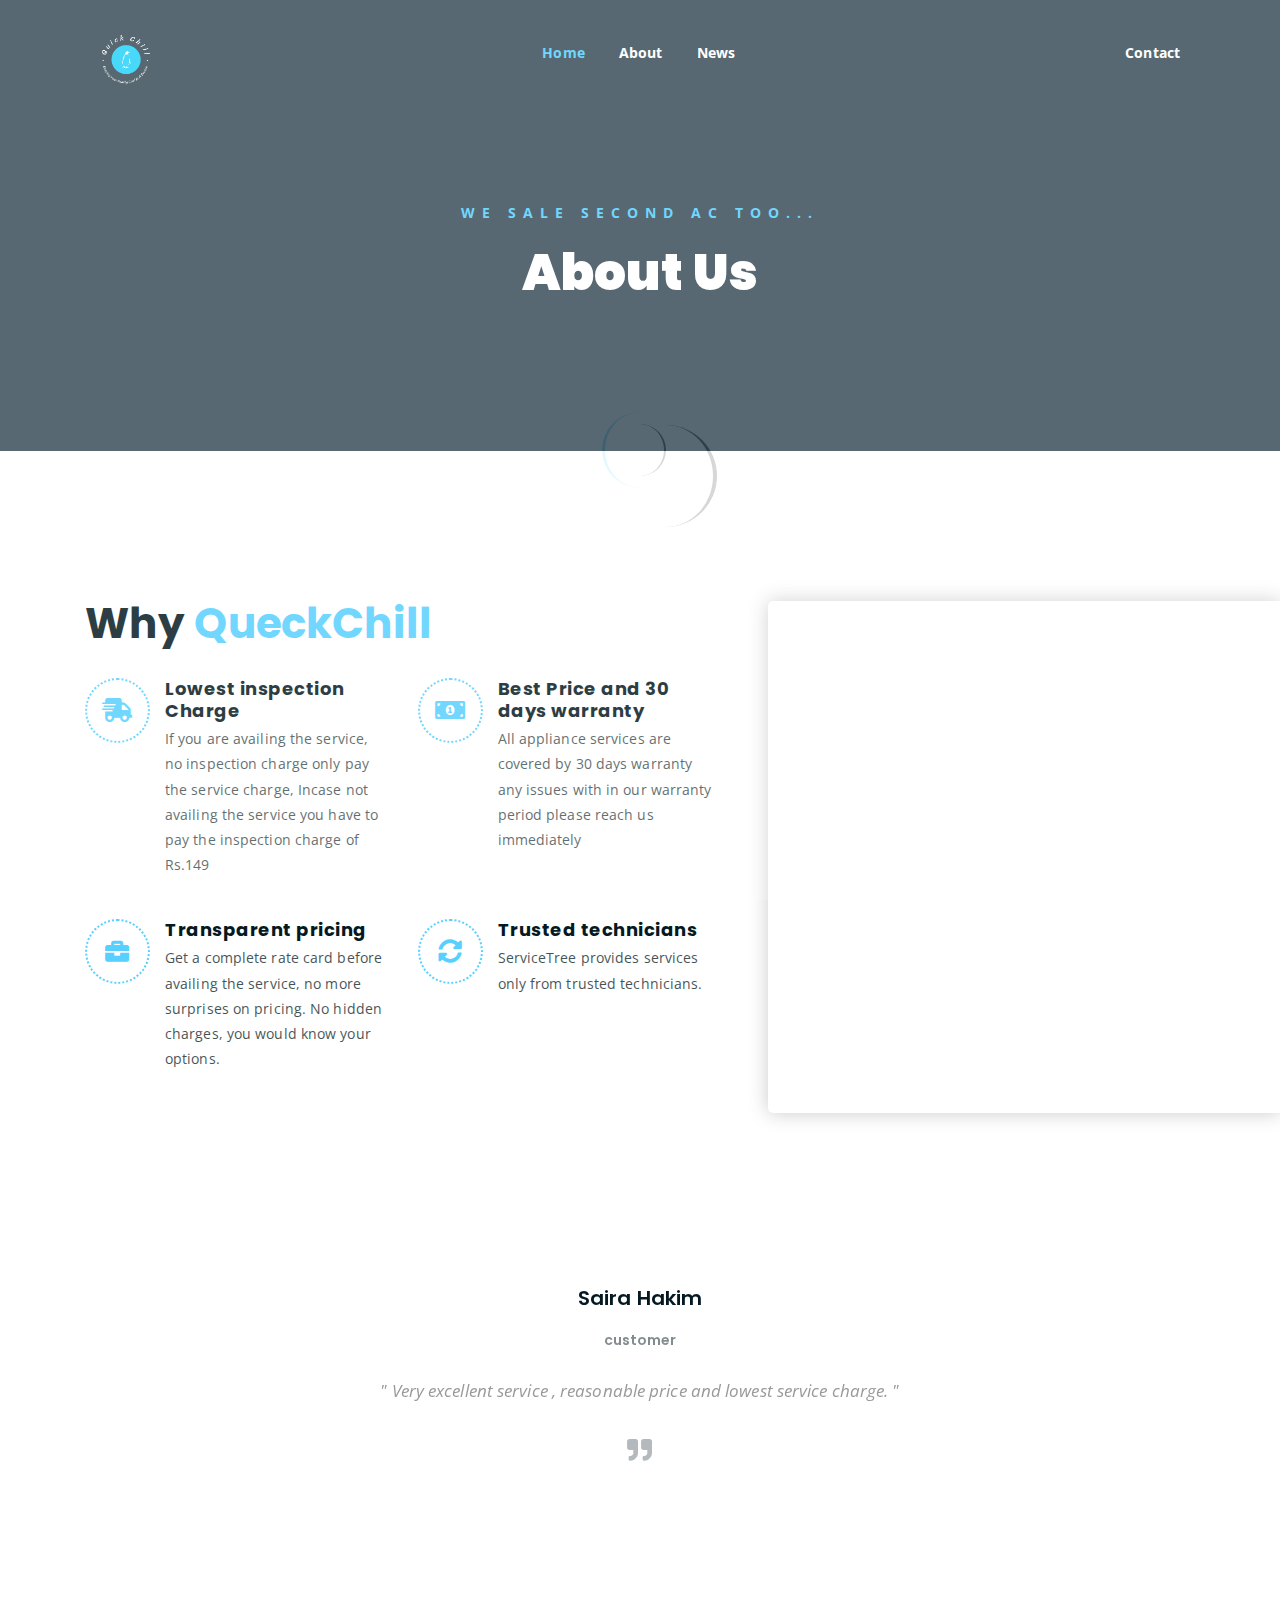
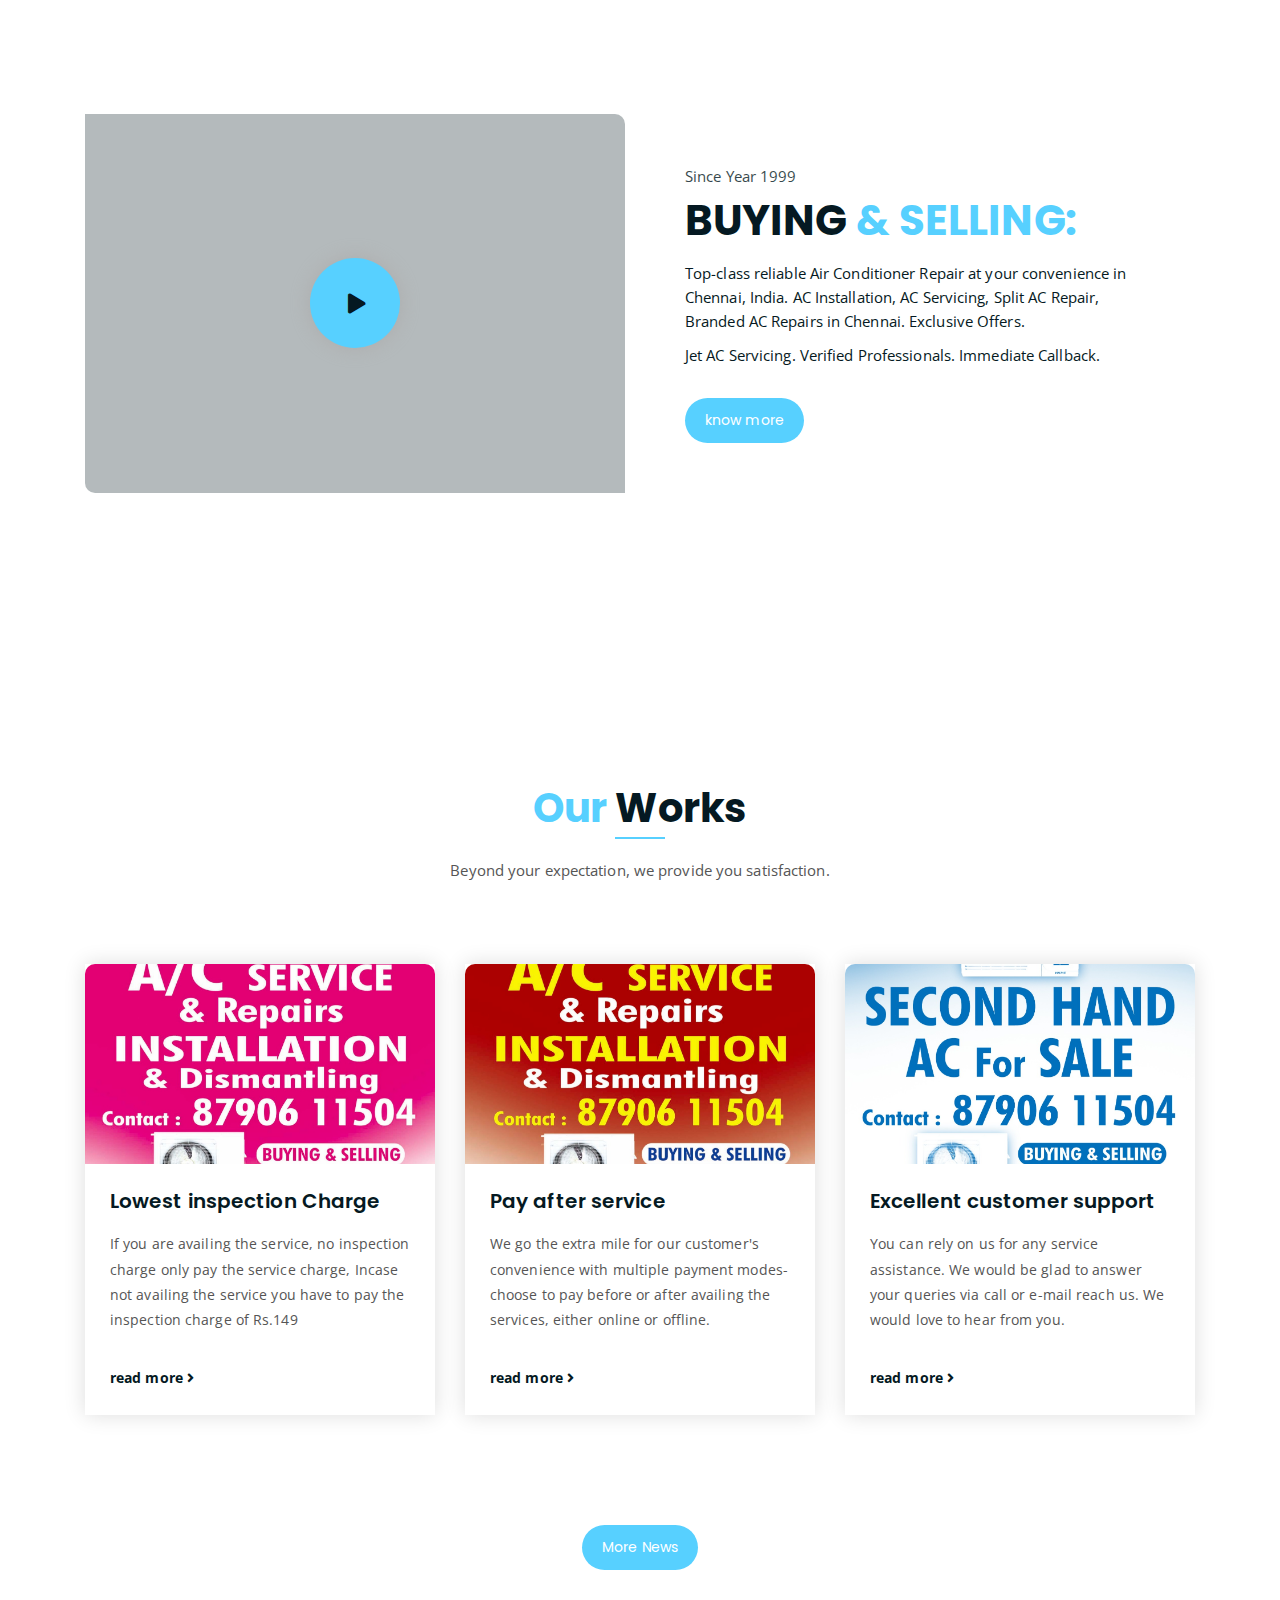
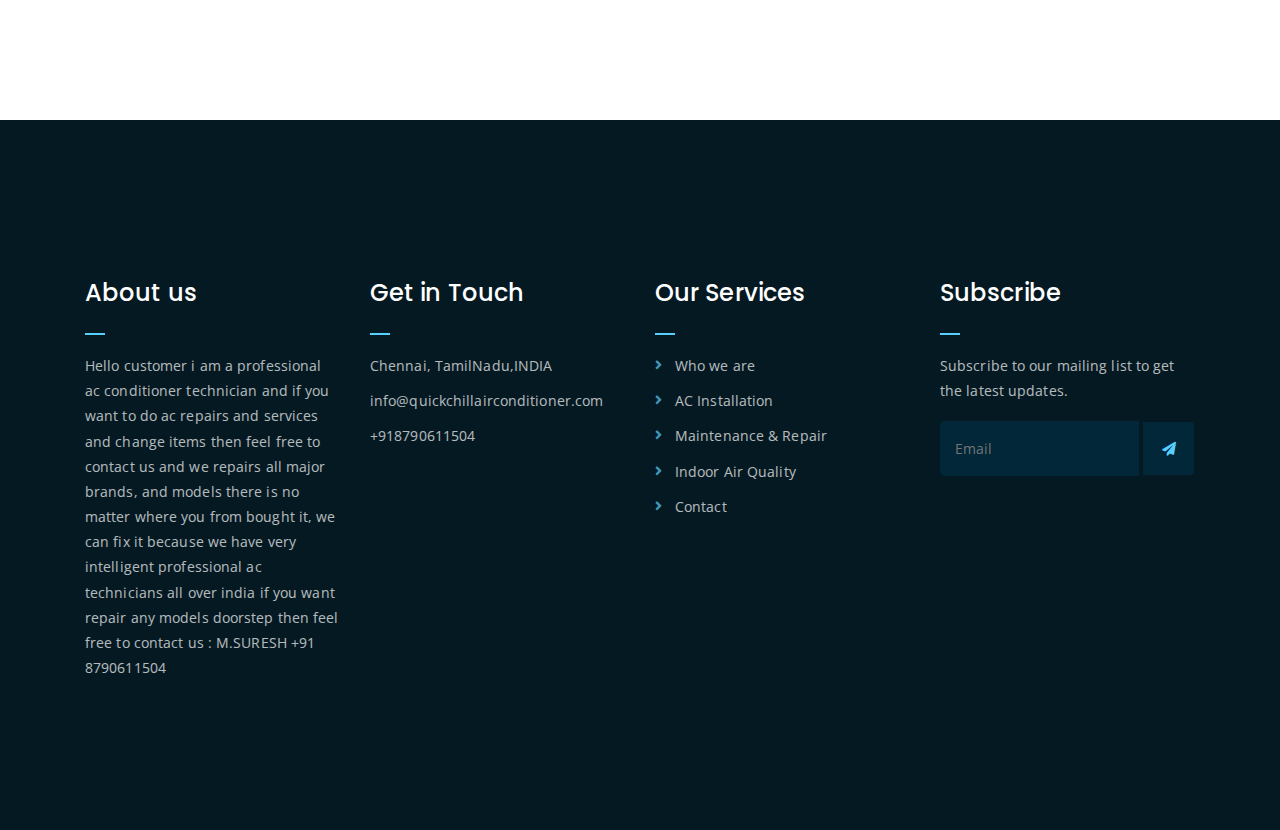
==== commit 91ce1cf9: "project completed" ====
--- a/about.html
+++ b/about.html
@@ -7,10 +7,10 @@
 	<meta name="description" content="Responsive Bootstrap4 Shop Template, Created by Imran Hossain from https://imransdesign.com/">
 
 	<!-- title -->
-	<title>About</title>
+	<title>Quickhill-About</title>
 
 	<!-- favicon -->
-	<link rel="shortcut icon" type="image/png" href="assets/img/favicon.png">
+	<link rel="shortcut icon" type="image/png" href="assets/img/logo.png">
 	<!-- google font -->
 	<link href="https://fonts.googleapis.com/css?family=Open+Sans:300,400,700" rel="stylesheet">
 	<link href="https://fonts.googleapis.com/css?family=Poppins:400,700&display=swap" rel="stylesheet">
@@ -51,7 +51,7 @@
 						<!-- logo -->
 						<div class="site-logo">
 							<a href="index.html">
-								<img src="assets/img/logo.png" alt="">
+								<img src="assets/img/logo.png" style="width: 82px;" alt="">
 							</a>
 						</div>
 						<!-- logo -->
@@ -59,45 +59,10 @@
 						<!-- menu start -->
 						<nav class="main-menu">
 							<ul>
-								<li class="current-list-item"><a href="#">Home</a>
-									<ul class="sub-menu">
-										<li><a href="index.html">Static Home</a></li>
-										<li><a href="index_2.html">Slider Home</a></li>
-									</ul>
-								</li>
+								<li class="current-list-item"><a href="index_2.html">Home</a></li>
 								<li><a href="about.html">About</a></li>
-								<li><a href="#">Pages</a>
-									<ul class="sub-menu">
-										<li><a href="404.html">404 page</a></li>
-										<li><a href="about.html">About</a></li>
-										<li><a href="cart.html">Cart</a></li>
-										<li><a href="checkout.html">Check Out</a></li>
-										<li><a href="contact.html">Contact</a></li>
-										<li><a href="news.html">News</a></li>
-										<li><a href="shop.html">Shop</a></li>
-									</ul>
-								</li>
-								<li><a href="news.html">News</a>
-									<ul class="sub-menu">
-										<li><a href="news.html">News</a></li>
-										<li><a href="single-news.html">Single News</a></li>
-									</ul>
-								</li>
+								<li><a href="single-news.html">News</a></li>
 								<li><a href="contact.html">Contact</a></li>
-								<li><a href="shop.html">Shop</a>
-									<ul class="sub-menu">
-										<li><a href="shop.html">Shop</a></li>
-										<li><a href="checkout.html">Check Out</a></li>
-										<li><a href="single-product.html">Single Product</a></li>
-										<li><a href="cart.html">Cart</a></li>
-									</ul>
-								</li>
-								<li>
-									<div class="header-icons">
-										<a class="shopping-cart" href="cart.html"><i class="fas fa-shopping-cart"></i></a>
-										<a class="mobile-hide search-bar-icon" href="#"><i class="fas fa-search"></i></a>
-									</div>
-								</li>
 							</ul>
 						</nav>
 						<a class="mobile-show search-bar-icon" href="#"><i class="fas fa-search"></i></a>
@@ -135,7 +100,7 @@
 			<div class="row">
 				<div class="col-lg-8 offset-lg-2 text-center">
 					<div class="breadcrumb-text">
-						<p>We sale fresh fruits</p>
+						<p>We sale second AC too...</p>
 						<h1>About Us</h1>
 					</div>
 				</div>
@@ -150,7 +115,7 @@
 			<div class="row">
 				<div class="col-lg-7">
 					<div class="featured-text">
-						<h2 class="pb-3">Why <span class="orange-text">Fruitkha</span></h2>
+						<h2 class="pb-3">Why <span class="orange-text">QueckChill</span></h2>
 						<div class="row">
 							<div class="col-lg-6 col-md-6 mb-4 mb-md-5">
 								<div class="list-box d-flex">
@@ -158,8 +123,8 @@
 										<i class="fas fa-shipping-fast"></i>
 									</div>
 									<div class="content">
-										<h3>Home Delivery</h3>
-										<p>sit voluptatem accusantium dolore mque laudantium, totam rem aperiam, eaque ipsa quae ab illo.</p>
+										<h3>Lowest inspection Charge</h3>
+										<p>If you are availing the service, no inspection charge only pay the service charge, Incase not availing the service you have to pay the inspection charge of Rs.149</p>
 									</div>
 								</div>
 							</div>
@@ -169,8 +134,8 @@
 										<i class="fas fa-money-bill-alt"></i>
 									</div>
 									<div class="content">
-										<h3>Best Price</h3>
-										<p>sit voluptatem accusantium dolore mque laudantium, totam rem aperiam, eaque ipsa quae ab illo.</p>
+										<h3>Best Price and 30 days warranty</h3>
+										<p>All appliance services are covered by 30 days warranty any issues with in our warranty period please reach us immediately</p>
 									</div>
 								</div>
 							</div>
@@ -180,8 +145,8 @@
 										<i class="fas fa-briefcase"></i>
 									</div>
 									<div class="content">
-										<h3>Custom Box</h3>
-										<p>sit voluptatem accusantium dolore mque laudantium, totam rem aperiam, eaque ipsa quae ab illo.</p>
+										<h3>Transparent pricing</h3>
+										<p>Get a complete rate card before availing the service, no more surprises on pricing. No hidden charges, you would know your options.</p>
 									</div>
 								</div>
 							</div>
@@ -191,8 +156,8 @@
 										<i class="fas fa-sync-alt"></i>
 									</div>
 									<div class="content">
-										<h3>Quick Refund</h3>
-										<p>sit voluptatem accusantium dolore mque laudantium, totam rem aperiam, eaque ipsa quae ab illo.</p>
+										<h3>Trusted technicians</h3>
+										<p>ServiceTree provides services only from trusted technicians.</p>
 									</div>
 								</div>
 							</div>
@@ -203,69 +168,9 @@
 		</div>
 	</div>
 	<!-- end featured section -->
-
-	<!-- shop banner -->
-	<section class="shop-banner">
-    	<div class="container">
-        	<h3>December sale is on! <br> with big <span class="orange-text">Discount...</span></h3>
-            <div class="sale-percent"><span>Sale! <br> Upto</span>50% <span>off</span></div>
-            <a href="shop.html" class="cart-btn btn-lg">Shop Now</a>
-        </div>
-    </section>
-	<!-- end shop banner -->
-
-	<!-- team section -->
-	<div class="mt-150">
-		<div class="container">
-			<div class="row">
-				<div class="col-lg-8 offset-lg-2 text-center">
-					<div class="section-title">
-						<h3>Our <span class="orange-text">Team</span></h3>
-						<p>Lorem ipsum dolor sit amet, consectetur adipisicing elit. Aliquid, fuga quas itaque eveniet beatae optio.</p>
-					</div>
-				</div>
-			</div>
-			<div class="row">
-				<div class="col-lg-4 col-md-6">
-					<div class="single-team-item">
-						<div class="team-bg team-bg-1"></div>
-						<h4>Jimmy Doe <span>Farmer</span></h4>
-						<ul class="social-link-team">
-							<li><a href="#" target="_blank"><i class="fab fa-facebook-f"></i></a></li>
-							<li><a href="#" target="_blank"><i class="fab fa-twitter"></i></a></li>
-							<li><a href="#" target="_blank"><i class="fab fa-instagram"></i></a></li>
-						</ul>
-					</div>
-				</div>
-				<div class="col-lg-4 col-md-6">
-					<div class="single-team-item">
-						<div class="team-bg team-bg-2"></div>
-						<h4>Marry Doe <span>Farmer</span></h4>
-						<ul class="social-link-team">
-							<li><a href="#" target="_blank"><i class="fab fa-facebook-f"></i></a></li>
-							<li><a href="#" target="_blank"><i class="fab fa-twitter"></i></a></li>
-							<li><a href="#" target="_blank"><i class="fab fa-instagram"></i></a></li>
-						</ul>
-					</div>
-				</div>
-				<div class="col-lg-4 col-md-6 offset-md-3 offset-lg-0">
-					<div class="single-team-item">
-						<div class="team-bg team-bg-3"></div>
-						<h4>Simon Joe <span>Farmer</span></h4>
-						<ul class="social-link-team">
-							<li><a href="#" target="_blank"><i class="fab fa-facebook-f"></i></a></li>
-							<li><a href="#" target="_blank"><i class="fab fa-twitter"></i></a></li>
-							<li><a href="#" target="_blank"><i class="fab fa-instagram"></i></a></li>
-						</ul>
-					</div>
-				</div>
-			</div>
-		</div>
-	</div>
-	<!-- end team section -->
-
+	
 	<!-- testimonail-section -->
-	<div class="testimonail-section mt-80 mb-150">
+	<div class="testimonail-section mt-150 mb-150">
 		<div class="container">
 			<div class="row">
 				<div class="col-lg-10 offset-lg-1 text-center">
@@ -275,9 +180,9 @@
 								<img src="assets/img/avaters/avatar1.png" alt="">
 							</div>
 							<div class="client-meta">
-								<h3>Saira Hakim <span>Local shop owner</span></h3>
+								<h3>Saira Hakim <span>customer</span></h3>
 								<p class="testimonial-body">
-									" Sed ut perspiciatis unde omnis iste natus error veritatis et  quasi architecto beatae vitae dict eaque ipsa quae ab illo inventore Sed ut perspiciatis unde omnis iste natus error sit voluptatem accusantium "
+									" Very excellent service , reasonable price and lowest service charge. "
 								</p>
 								<div class="last-icon">
 									<i class="fas fa-quote-right"></i>
@@ -289,9 +194,9 @@
 								<img src="assets/img/avaters/avatar2.png" alt="">
 							</div>
 							<div class="client-meta">
-								<h3>David Niph <span>Local shop owner</span></h3>
+								<h3>David Niph <span>customer</span></h3>
 								<p class="testimonial-body">
-									" Sed ut perspiciatis unde omnis iste natus error veritatis et  quasi architecto beatae vitae dict eaque ipsa quae ab illo inventore Sed ut perspiciatis unde omnis iste natus error sit voluptatem accusantium "
+									" With no doubt, I would definitely recommend this person (Thameem) to anyone. Did A/C periodic service and fixed broken Washing machine with one year warranty. Its not the warranty catches me; technician is very genuine, professional and down to the earth. Best wishes."
 								</p>
 								<div class="last-icon">
 									<i class="fas fa-quote-right"></i>
@@ -303,9 +208,10 @@
 								<img src="assets/img/avaters/avatar3.png" alt="">
 							</div>
 							<div class="client-meta">
-								<h3>Jacob Sikim <span>Local shop owner</span></h3>
+								<h3>Jacob Sikim <span>customer</span></h3>
 								<p class="testimonial-body">
-									" Sed ut perspiciatis unde omnis iste natus error veritatis et  quasi architecto beatae vitae dict eaque ipsa quae ab illo inventore Sed ut perspiciatis unde omnis iste natus error sit voluptatem accusantium "
+									" Druin motor 6 months warranty
+									Very nice servicing... Good "
 								</p>
 								<div class="last-icon">
 									<i class="fas fa-quote-right"></i>
@@ -318,34 +224,83 @@
 		</div>
 	</div>
 	<!-- end testimonail-section -->
-
-	<!-- logo carousel -->
-	<div class="logo-carousel-section">
-		<div class="container">
-			<div class="row">
-				<div class="col-lg-12">
-					<div class="logo-carousel-inner">
-						<div class="single-logo-item">
-							<img src="assets/img/company-logos/1.png" alt="">
-						</div>
-						<div class="single-logo-item">
-							<img src="assets/img/company-logos/2.png" alt="">
-						</div>
-						<div class="single-logo-item">
-							<img src="assets/img/company-logos/3.png" alt="">
-						</div>
-						<div class="single-logo-item">
-							<img src="assets/img/company-logos/4.png" alt="">
-						</div>
-						<div class="single-logo-item">
-							<img src="assets/img/company-logos/5.png" alt="">
-						</div>
-					</div>
-				</div>
-			</div>
-		</div>
-	</div>
-	<!-- end logo carousel -->
+	<!-- advertisement section -->
+	<div class="abt-section mb-150">
+		<div class="container">
+			<div class="row">
+				<div class="col-lg-6 col-md-12">
+					<div class="abt-bg">
+						<a href="https://youtu.be/JjG0-w-FupI" class="video-play-btn popup-youtube"><i class="fas fa-play"></i></a>
+					</div>
+				</div>
+				<div class="col-lg-6 col-md-12">
+					<div class="abt-text">
+						<p class="top-sub">Since Year 1999</p>
+						<h2>BUYING <span class="orange-text">& SELLING:</span></h2>
+						<p>Top-class reliable Air Conditioner Repair at your convenience in Chennai, India. AC Installation, AC Servicing, Split AC Repair, Branded AC Repairs in Chennai. Exclusive Offers. </p>
+						<p>Jet AC Servicing. Verified Professionals. Immediate Callback.</p>
+						<a href="about.html" class="boxed-btn mt-4">know more</a>
+					</div>
+				</div>
+			</div>
+		</div>
+	</div>
+	<!-- end advertisement section -->
+
+
+	<!-- latest news -->
+	<div class="latest-news pt-150 pb-150">
+		<div class="container">
+
+			<div class="row">
+				<div class="col-lg-8 offset-lg-2 text-center">
+					<div class="section-title">	
+						<h3><span class="orange-text">Our</span> Works</h3>
+						<p>Beyond your expectation, we provide you satisfaction.</p>
+					</div>
+				</div>
+			</div>
+
+			<div class="row">
+				<div class="col-lg-4 col-md-6">
+					<div class="single-latest-news">
+						<a href="single-news.html"><div class="latest-news-bg news-bg-1"></div></a>
+						<div class="news-text-box">
+							<h3><a href="single-news.html">Lowest inspection Charge</a></h3>
+							<p class="excerpt">If you are availing the service, no inspection charge only pay the service charge, Incase not availing the service you have to pay the inspection charge of Rs.149</p>
+							<a href="single-news.html" class="read-more-btn">read more <i class="fas fa-angle-right"></i></a>
+						</div>
+					</div>
+				</div>
+				<div class="col-lg-4 col-md-6">
+					<div class="single-latest-news">
+						<a href="single-news.html"><div class="latest-news-bg news-bg-2"></div></a>
+						<div class="news-text-box">
+							<h3><a href="single-news.html">Pay after service</a></h3>
+							<p class="excerpt">We go the extra mile for our customer's convenience with multiple payment modes-choose to pay before or after availing the services, either online or offline.</p>
+							<a href="single-news.html" class="read-more-btn">read more <i class="fas fa-angle-right"></i></a>
+						</div>
+					</div>
+				</div>
+				<div class="col-lg-4 col-md-6 offset-md-3 offset-lg-0">
+					<div class="single-latest-news">
+						<a href="single-news.html"><div class="latest-news-bg news-bg-3"></div></a>
+						<div class="news-text-box">
+							<h3><a href="single-news.html">Excellent customer support</a></h3>
+							<p class="excerpt">You can rely on us for any service assistance. We would be glad to answer your queries via call or e-mail reach us. We would love to hear from you.</p>
+							<a href="single-news.html" class="read-more-btn">read more <i class="fas fa-angle-right"></i></a>
+						</div>
+					</div>
+				</div>
+			</div>
+			<div class="row">
+				<div class="col-lg-12 text-center">
+					<a href="single-news.html" class="boxed-btn">More News</a>
+				</div>
+			</div>
+		</div>
+	</div>
+	<!-- end latest news -->
 
 	<!-- footer -->
 	<div class="footer-area">
@@ -354,27 +309,27 @@
 				<div class="col-lg-3 col-md-6">
 					<div class="footer-box about-widget">
 						<h2 class="widget-title">About us</h2>
-						<p>Ut enim ad minim veniam perspiciatis unde omnis iste natus error sit voluptatem accusantium doloremque laudantium, totam rem aperiam, eaque ipsa quae.</p>
+						<p>Hello customer i am a professional ac conditioner technician and if you want to do ac repairs and services and change items then feel free to contact us and we repairs all major brands, and models there is no matter where you from bought it, we can fix it because we have very intelligent professional ac technicians all over india if you want repair any models doorstep then feel free to contact us : M.SURESH +91 8790611504</p>
 					</div>
 				</div>
 				<div class="col-lg-3 col-md-6">
 					<div class="footer-box get-in-touch">
 						<h2 class="widget-title">Get in Touch</h2>
 						<ul>
-							<li>34/8, East Hukupara, Gifirtok, Sadan.</li>
-							<li>support@fruitkha.com</li>
-							<li>+00 111 222 3333</li>
+							<li>Chennai, TamilNadu,INDIA</li>
+							<li>info@quickchillairconditioner.com</li>
+							<li>+918790611504</li>
 						</ul>
 					</div>
 				</div>
 				<div class="col-lg-3 col-md-6">
 					<div class="footer-box pages">
-						<h2 class="widget-title">Pages</h2>
+						<h2 class="widget-title">Our Services</h2>
 						<ul>
-							<li><a href="index.html">Home</a></li>
-							<li><a href="about.html">About</a></li>
-							<li><a href="services.html">Shop</a></li>
-							<li><a href="news.html">News</a></li>
+							<li><a href="index.html">Who we are</a></li>
+							<li><a href="about.html">AC Installation</a></li>
+							<li><a href="services.html">Maintenance & Repair</a></li>
+							<li><a href="news.html">Indoor Air Quality</a></li>
 							<li><a href="contact.html">Contact</a></li>
 						</ul>
 					</div>
@@ -392,32 +347,6 @@
 			</div>
 		</div>
 	</div>
-	<!-- end footer -->
-	
-	<!-- copyright -->
-	<div class="copyright">
-		<div class="container">
-			<div class="row">
-				<div class="col-lg-6 col-md-12">
-					<p>Copyrights &copy; 2019 - <a href="https://imransdesign.com/">Imran Hossain</a>,  All Rights Reserved.<br>
-						Distributed By - <a href="https://themewagon.com/">Themewagon</a>
-					</p>
-				</div>
-				<div class="col-lg-6 text-right col-md-12">
-					<div class="social-icons">
-						<ul>
-							<li><a href="#" target="_blank"><i class="fab fa-facebook-f"></i></a></li>
-							<li><a href="#" target="_blank"><i class="fab fa-twitter"></i></a></li>
-							<li><a href="#" target="_blank"><i class="fab fa-instagram"></i></a></li>
-							<li><a href="#" target="_blank"><i class="fab fa-linkedin"></i></a></li>
-							<li><a href="#" target="_blank"><i class="fab fa-dribbble"></i></a></li>
-						</ul>
-					</div>
-				</div>
-			</div>
-		</div>
-	</div>
-	<!-- end copyright -->
 	
 	<!-- jquery -->
 	<script src="assets/js/jquery-1.11.3.min.js"></script>
--- a/assets/css/main.css
+++ b/assets/css/main.css
@@ -1590,15 +1590,15 @@
 
 ----------------------------------------------------------------------------- */
 .news-bg-1 {
-  background-image: url(../img/latest-news/news-bg-1.jpg);
+  background-image: url(../img/Posters/pink.jpg);
 }
 
 .news-bg-2 {
-  background-image: url(../img/latest-news/news-bg-2.jpg);
+  background-image: url(../img/Posters/red.jpg);
 }
 
 .news-bg-3 {
-  background-image: url(../img/latest-news/news-bg-3.jpg);
+  background-image: url(../img/Posters/sec_hand.jpg);
 }
 
 .news-bg-4 {
@@ -1668,7 +1668,7 @@
 }
 
 .single-artcile-bg {
-  background-image: url(../img/latest-news/news-bg-3.jpg);
+  background-image: url("https://media.istockphoto.com/id/1265245511/vector/air-conditioning-repair-and-instalation-service-concept-repairman.jpg?s=612x612&w=0&k=20&c=-AqTcURvIY_ah1TqBWN7XNbhyXO8UaIMTUphhCMYYkE=");
   height: 450px;
 }
 
@@ -2066,7 +2066,7 @@
 }
 
 .abt-bg {
-  background-image: url(../img/abt.jpg);
+  background-image: url("https://img.freepik.com/free-vector/demand-analysts-shaking-hands-from-laptops-screens-planning-future-demand-demand-planning-demand-analytics-digital-sales-forecast-concept-illustration_335657-2098.jpg?w=2000");
   height: 100%;
   width: 100%;
   background-size: cover;
@@ -2158,7 +2158,7 @@
 }
 
 .feature-bg:after {
-  background-image: url(../img/feature-bg.jpg);
+  background-image: url("https://media.istockphoto.com/id/1183999763/vector/technician-repairing-split-air-conditioner-on-a-blue-wall-construction-building-industry-new.jpg?s=612x612&w=0&k=20&c=irefbrb4LjPDKel0bcTNkEKejiOLUfRv2qczkMveXr4=");
   position: absolute;
   right: 0;
   top: 0;
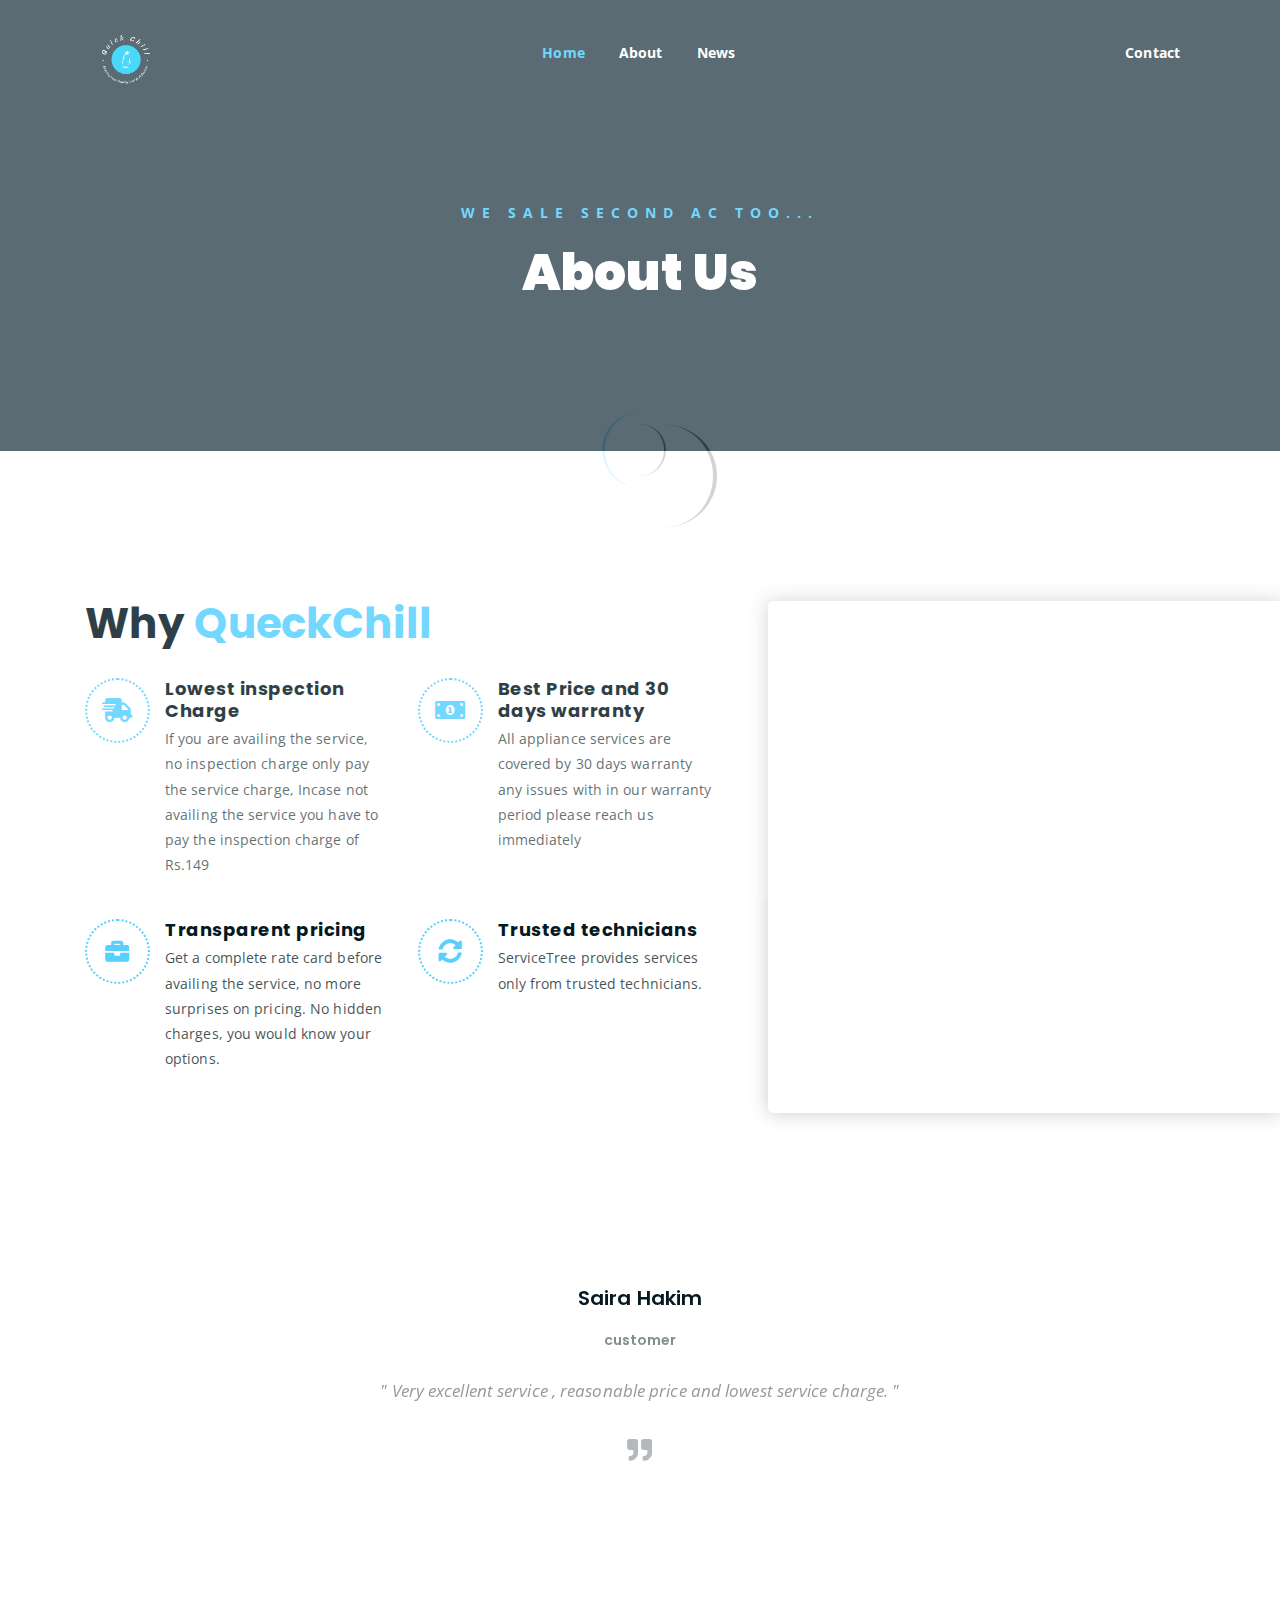
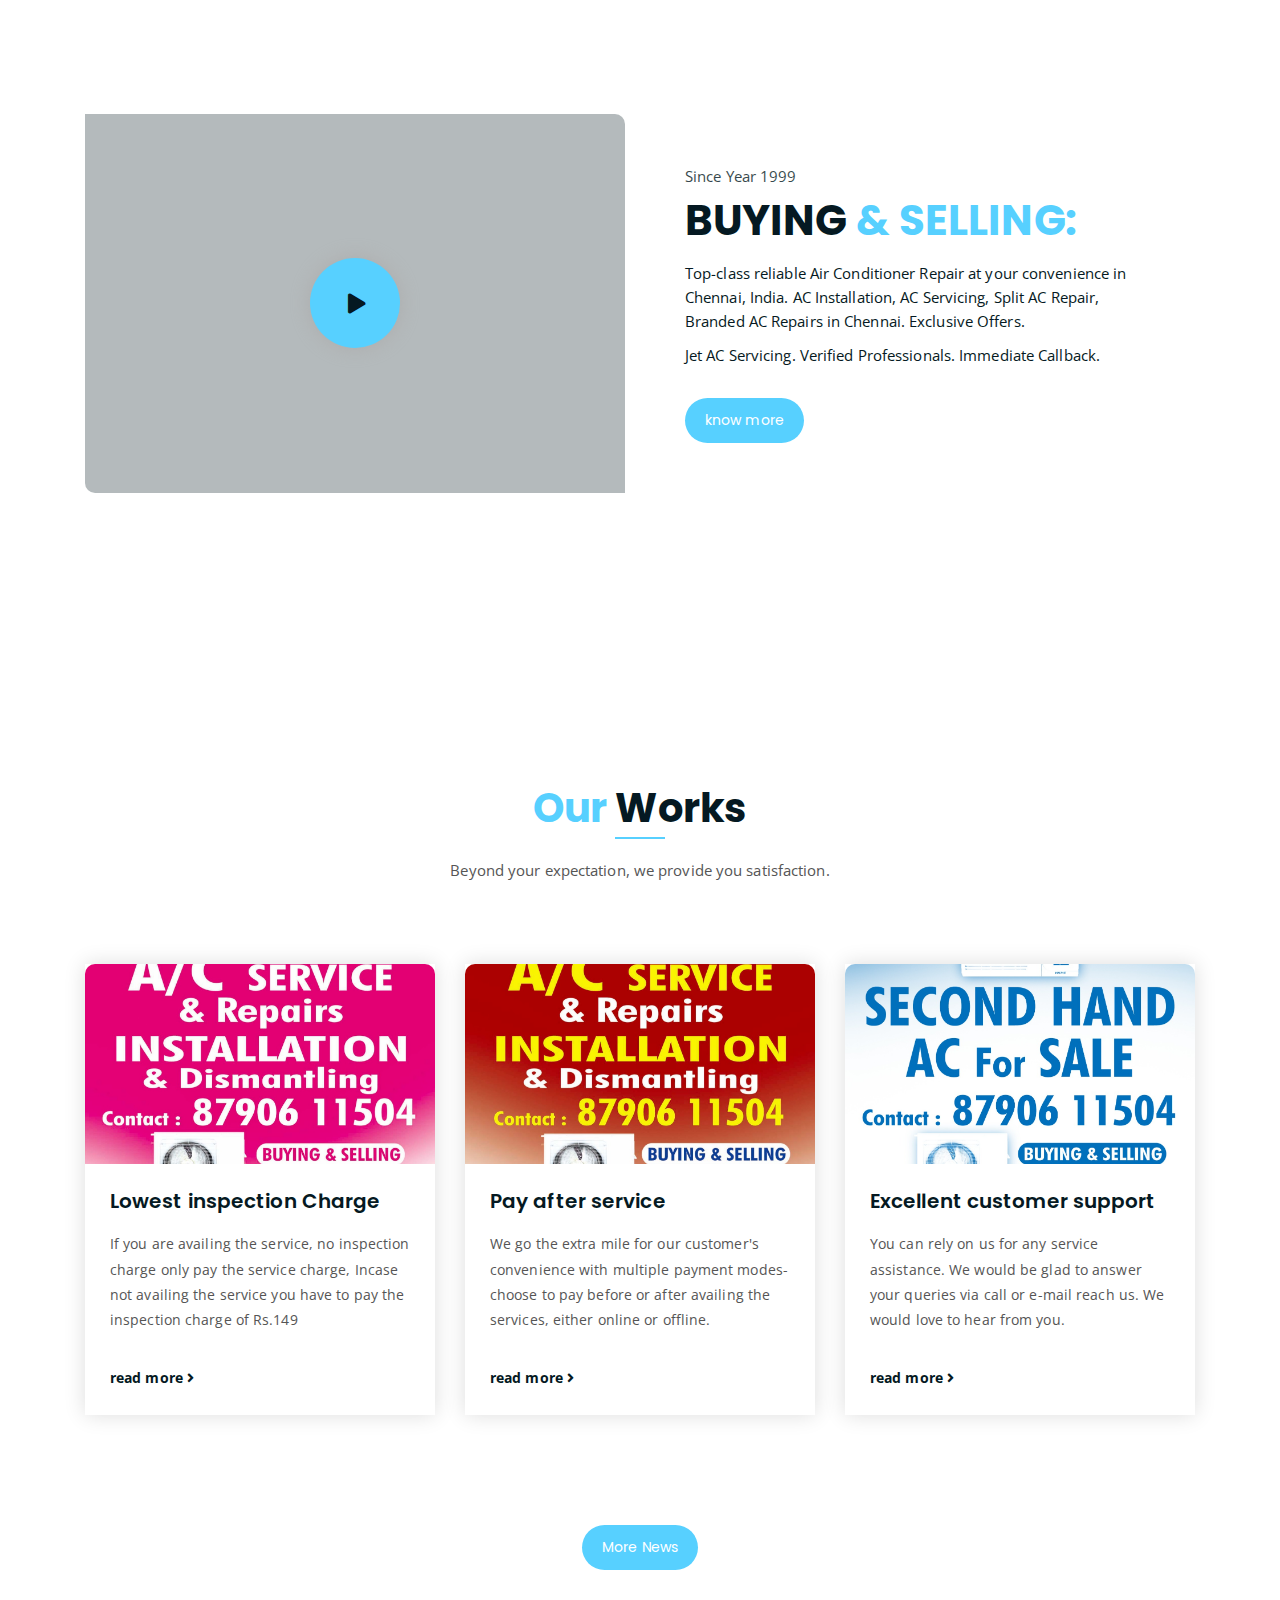
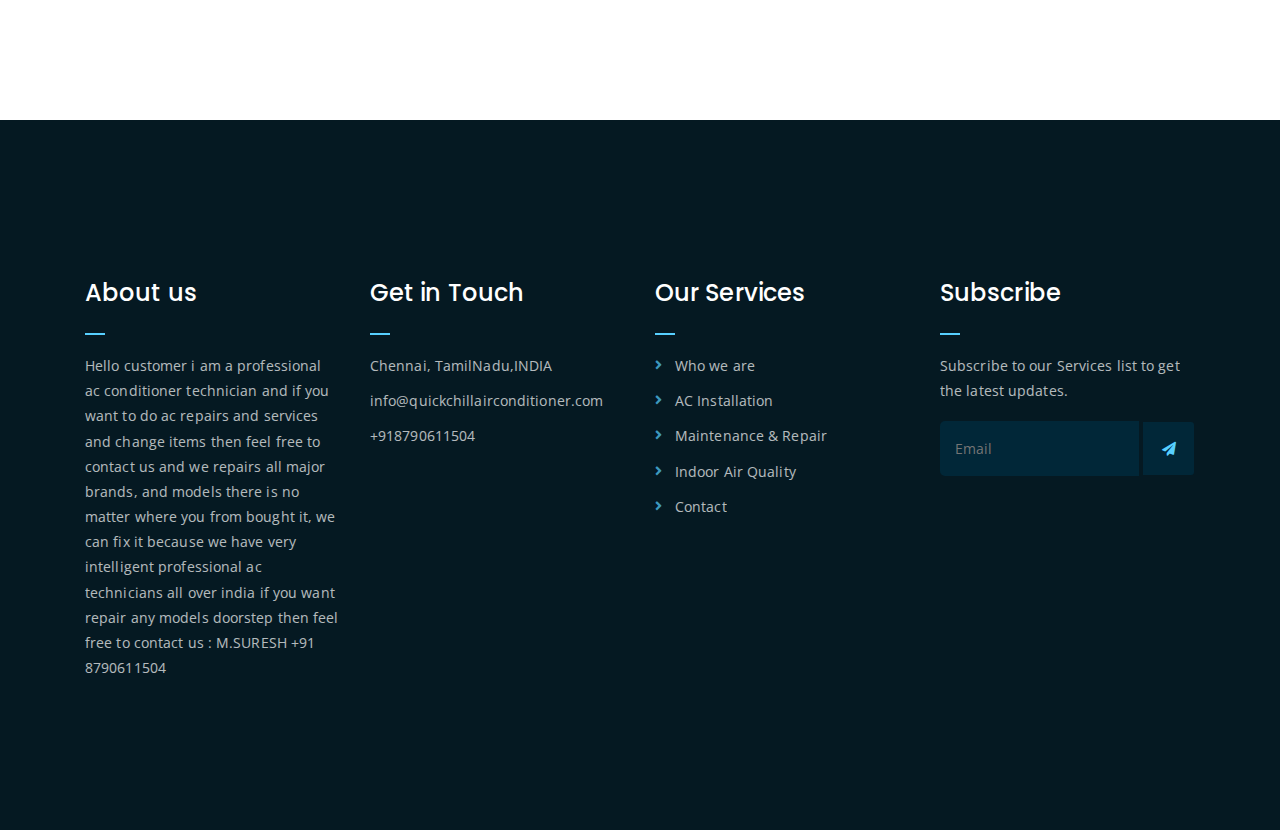
==== commit d41e587b: "corrections are updated" ====
--- a/about.html
+++ b/about.html
@@ -59,7 +59,7 @@
 						<!-- menu start -->
 						<nav class="main-menu">
 							<ul>
-								<li class="current-list-item"><a href="index_2.html">Home</a></li>
+								<li class="current-list-item"><a href="index.html">Home</a></li>
 								<li><a href="about.html">About</a></li>
 								<li><a href="single-news.html">News</a></li>
 								<li><a href="contact.html">Contact</a></li>
@@ -337,7 +337,7 @@
 				<div class="col-lg-3 col-md-6">
 					<div class="footer-box subscribe">
 						<h2 class="widget-title">Subscribe</h2>
-						<p>Subscribe to our mailing list to get the latest updates.</p>
+						<p>Subscribe to our Services list to get the latest updates.</p>
 						<form action="index.html">
 							<input type="email" placeholder="Email">
 							<button type="submit"><i class="fas fa-paper-plane"></i></button>
